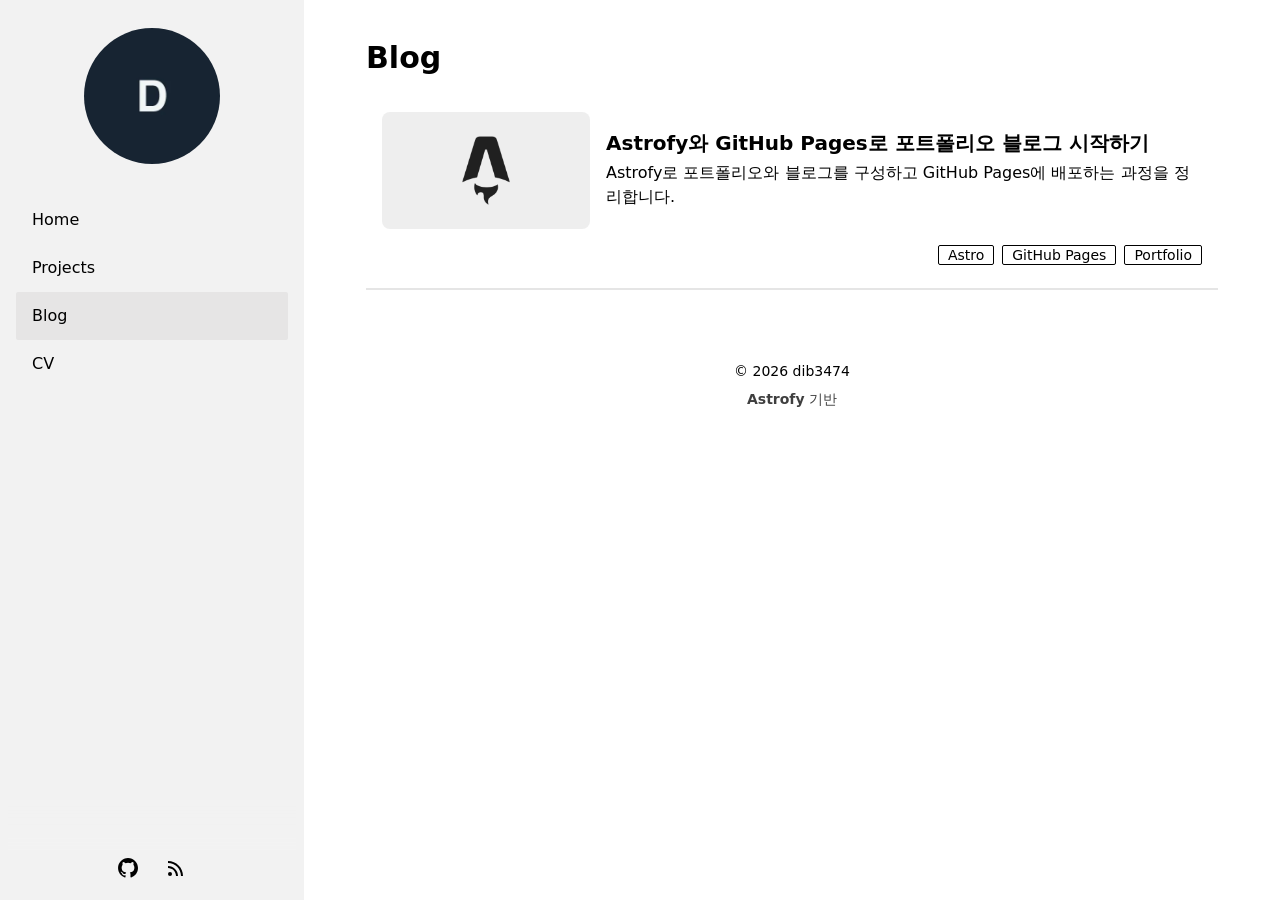
==== blog/index.html @ 0f519899 "Upload static portfolio and blog files built with Astrofy" ====
<!DOCTYPE html><html lang="ko" data-theme="lofi"><head><!-- Global Metadata --><meta charset="utf-8"><meta name="viewport" content="width=device-width,initial-scale=1"><link rel="icon" type="image/svg+xml" href="/favicon.svg"><meta name="generator" content="Astro v7.4.13"><!-- Primary Meta Tags --><title>Blog</title><meta name="title" content="Blog"><meta name="description" content="dib3474의 포트폴리오, 프로젝트, 이력서와 기술 블로그입니다."><!-- Open Graph / Facebook --><meta property="og:type" content="website"><meta property="og:url" content="https://dib3474.github.io/blog/"><meta property="og:title" content="Blog"><meta property="og:description" content="dib3474의 포트폴리오, 프로젝트, 이력서와 기술 블로그입니다."><meta property="og:image" content="https://dib3474.github.io/social_img.webp"><!-- Twitter --><meta property="twitter:card" content="summary_large_image"><meta property="twitter:url" content="https://dib3474.github.io/blog/"><meta property="twitter:title" content="Blog"><meta property="twitter:description" content="dib3474의 포트폴리오, 프로젝트, 이력서와 기술 블로그입니다."><meta property="twitter:image" content="https://dib3474.github.io/social_img.webp"><meta name="astro-view-transitions-enabled" content="true"><meta name="astro-view-transitions-fallback" content="animate"><script type="module" src="/_astro/ClientRouter.astro_astro_type_script_index_0_lang.CnDxeVtR.js"></script><link rel="stylesheet" href="/_astro/BaseLayout.DEWLMNiF.css"></head><body><div class="bg-base-100 drawer lg:drawer-open"><input id="my-drawer" type="checkbox" class="drawer-toggle"><div class="drawer-content bg-base-100"><div class="sticky lg:hidden top-0 z-30 flex h-16 w-full justify-center bg-opacity-90 backdrop-blur transition-all duration-100 bg-base-100 text-base-content shadow-sm"><div class="navbar"><div class="navbar-start"><label for="my-drawer" class="btn btn-square btn-ghost"><svg xmlns="http://www.w3.org/2000/svg" fill="none" viewBox="0 0 24 24" class="inline-block w-5 h-5 stroke-current"><path stroke-linecap="round" stroke-linejoin="round" stroke-width="2" d="M4 6h16M4 12h16M4 18h16"></path></svg></label></div><div class="navbar-center"><a class="btn btn-ghost normal-case text-xl" href="/">Manuel Ernesto ⚡️</a></div><div class="navbar-end"></div></div></div><div class="md:flex md:justify-center"><main class="p-6 pt-10 lg:max-w-[900px] max-w-[100vw]"><div class="mb-5"><div class="text-3xl w-full font-bold">Blog</div></div><ul><div class="rounded-lg bg-base-100 hover:shadow-xl transition ease-in-out hover:scale-[102%]"><a class="hero-content flex-col md:flex-row" href="/blog/first-post/" target="_self"><img src="/post_img.webp" alt="Astrofy와 GitHub Pages로 포트폴리오 블로그 시작하기" loading="lazy" decoding="async" width="750" height="422" class="max-w-full md:max-w-[13rem] rounded-lg"><div class="grow w-full"><h2 class="text-xl font-bold">Astrofy와 GitHub Pages로 포트폴리오 블로그 시작하기</h2><p class="py-1 text-1xl">Astrofy로 포트폴리오와 블로그를 구성하고 GitHub Pages에 배포하는 과정을 정리합니다.</p></div></a><div class="card-actions justify-end px-4 pb-4"><a href="/blog/tag/Astro/" class="badge badge-outline">Astro</a><a href="/blog/tag/GitHub%20Pages/" class="badge badge-outline">GitHub Pages</a><a href="/blog/tag/Portfolio/" class="badge badge-outline">Portfolio</a></div></div><div class="divider my-0"></div></ul><div class="flex justify-between"><div></div><div></div></div></main></div><footer class="footer footer-center block mb-5 pt-10"><div class="pb-2">&copy; 2026 dib3474</div><div class="inline opacity-75"><a href="https://github.com/manuelernestog/astrofy" target="_blank" rel="noopener noreferrer" class="font-bold">Astrofy</a> 기반</div></footer></div><div class="drawer-side z-40"><label for="my-drawer" class="drawer-overlay"></label><aside class="px-2 pt-2 h-auto min-h-full w-[19rem] bg-base-200 text-base-content flex flex-col"><div class="w-fit mx-auto mt-5 mb-6"><a href="/"><div class="avatar transition ease-in-out hover:scale-[102%] block m-auto"><div class="w-[8.5rem]"><img src="/profile.webp" alt="dib3474 프로필" loading="lazy" decoding="async" width="300" height="300" class="mask mask-circle"></div></div></a></div><ul class="menu grow shrink menu-md overflow-y-auto"><li><a id="home" class="py-3 text-base" href="/">Home</a></li><li><a id="projects" class="py-3 text-base" href="/projects/">Projects</a></li><li><a id="blog" class="py-3 text-base bg-base-300" href="/blog/" aria-current="page">Blog</a></li><li><a id="cv" class="py-3 text-base" href="/cv/">CV</a></li></ul><div class="block sticky pointer-events-none bottom-10 bg-base-200 justify-center h-12 [mask-image:linear-gradient(transparent,#000000)]"></div><div class="social-icons px-4 pb-5 pt-1 flex self-center justify-center sticky bottom-0 bg-base-200"><a href="https://github.com/dib3474" target="_blank" rel="noopener noreferrer" class="mx-3" aria-label="GitHub" title="GitHub"><svg xmlns="http://www.w3.org/2000/svg" width="24" height="24" viewBox="0 0 24 24" style="fill: currentColor;transform: ;msFilter:;"><path fill-rule="evenodd" clip-rule="evenodd" d="M12.026 2c-5.509 0-9.974 4.465-9.974 9.974 0 4.406 2.857 8.145 6.821 9.465.499.09.679-.217.679-.481 0-.237-.008-.865-.011-1.696-2.775.602-3.361-1.338-3.361-1.338-.452-1.152-1.107-1.459-1.107-1.459-.905-.619.069-.605.069-.605 1.002.07 1.527 1.028 1.527 1.028.89 1.524 2.336 1.084 2.902.829.091-.645.351-1.085.635-1.334-2.214-.251-4.542-1.107-4.542-4.93 0-1.087.389-1.979 1.024-2.675-.101-.253-.446-1.268.099-2.64 0 0 .837-.269 2.742 1.021a9.582 9.582 0 0 1 2.496-.336 9.554 9.554 0 0 1 2.496.336c1.906-1.291 2.742-1.021 2.742-1.021.545 1.372.203 2.387.099 2.64.64.696 1.024 1.587 1.024 2.675 0 3.833-2.33 4.675-4.552 4.922.355.308.675.916.675 1.846 0 1.334-.012 2.41-.012 2.737 0 .267.178.577.687.479C19.146 20.115 22 16.379 22 11.974 22 6.465 17.535 2 12.026 2z"></path></svg></a><a href="/rss.xml" target="_blank" rel="noopener noreferrer" class="mx-3" aria-label="RSS Feed" title="RSS Feed"><svg xmlns="http://www.w3.org/2000/svg" width="24" height="24" viewBox="0 0 24 24" style="fill: currentColor;transform: ;msFilter:;"><path d="M19 20.001C19 11.729 12.271 5 4 5v2c7.168 0 13 5.832 13 13.001h2z"></path><path d="M12 20.001h2C14 14.486 9.514 10 4 10v2c4.411 0 8 3.589 8 8.001z"></path><circle cx="6" cy="18" r="2"></circle></svg></a></div></aside></div></div></body></html>
---- _astro/BaseLayout.DEWLMNiF.css ----
*,:before,:after,::backdrop{--tw-border-spacing-x:0;--tw-border-spacing-y:0;--tw-translate-x:0;--tw-translate-y:0;--tw-rotate:0;--tw-skew-x:0;--tw-skew-y:0;--tw-scale-x:1;--tw-scale-y:1;--tw-pan-x: ;--tw-pan-y: ;--tw-pinch-zoom: ;--tw-scroll-snap-strictness:proximity;--tw-gradient-from-position: ;--tw-gradient-via-position: ;--tw-gradient-to-position: ;--tw-ordinal: ;--tw-slashed-zero: ;--tw-numeric-figure: ;--tw-numeric-spacing: ;--tw-numeric-fraction: ;--tw-ring-inset: ;--tw-ring-offset-width:0px;--tw-ring-offset-color:#fff;--tw-ring-color:#3b82f680;--tw-ring-offset-shadow:0 0 #0000;--tw-ring-shadow:0 0 #0000;--tw-shadow:0 0 #0000;--tw-shadow-colored:0 0 #0000;--tw-blur: ;--tw-brightness: ;--tw-contrast: ;--tw-grayscale: ;--tw-hue-rotate: ;--tw-invert: ;--tw-saturate: ;--tw-sepia: ;--tw-drop-shadow: ;--tw-backdrop-blur: ;--tw-backdrop-brightness: ;--tw-backdrop-contrast: ;--tw-backdrop-grayscale: ;--tw-backdrop-hue-rotate: ;--tw-backdrop-invert: ;--tw-backdrop-opacity: ;--tw-backdrop-saturate: ;--tw-backdrop-sepia: ;--tw-contain-size: ;--tw-contain-layout: ;--tw-contain-paint: ;--tw-contain-style: }*,:before,:after{box-sizing:border-box;border:0 solid #e5e7eb}:before,:after{--tw-content:""}html,:host{-webkit-text-size-adjust:100%;-moz-tab-size:4;-o-tab-size:4;tab-size:4;font-feature-settings:normal;font-variation-settings:normal;-webkit-tap-highlight-color:transparent;font-family:ui-sans-serif,system-ui,sans-serif,Apple Color Emoji,Segoe UI Emoji,Segoe UI Symbol,Noto Color Emoji;line-height:1.5}body{line-height:inherit;margin:0}hr{height:0;color:inherit;border-top-width:1px}abbr:where([title]){text-decoration:underline dotted}h1,h2,h3,h4,h5,h6{font-size:inherit;font-weight:inherit}a{color:inherit;text-decoration:inherit}b,strong{font-weight:bolder}code,kbd,samp,pre{font-feature-settings:normal;font-variation-settings:normal;font-family:ui-monospace,SFMono-Regular,Menlo,Monaco,Consolas,Liberation Mono,Courier New,monospace;font-size:1em}small{font-size:80%}sub,sup{vertical-align:baseline;font-size:75%;line-height:0;position:relative}sub{bottom:-.25em}sup{top:-.5em}table{text-indent:0;border-color:inherit;border-collapse:collapse}button,input,optgroup,select,textarea{font-feature-settings:inherit;font-variation-settings:inherit;font-family:inherit;font-size:100%;font-weight:inherit;line-height:inherit;letter-spacing:inherit;color:inherit;margin:0;padding:0}button,select{text-transform:none}button,input:where([type=button]),input:where([type=reset]),input:where([type=submit]){-webkit-appearance:button;background-color:#0000;background-image:none}:-moz-focusring{outline:auto}:-moz-ui-invalid{box-shadow:none}progress{vertical-align:baseline}::-webkit-inner-spin-button,::-webkit-outer-spin-button{height:auto}[type=search]{-webkit-appearance:textfield;outline-offset:-2px}::-webkit-search-decoration{-webkit-appearance:none}::-webkit-file-upload-button{-webkit-appearance:button;font:inherit}summary{display:list-item}blockquote,dl,dd,h1,h2,h3,h4,h5,h6,hr,figure,p,pre{margin:0}fieldset{margin:0;padding:0}legend{padding:0}ol,ul,menu{margin:0;padding:0;list-style:none}dialog{padding:0}textarea{resize:vertical}input::-moz-placeholder,textarea::-moz-placeholder{opacity:1;color:#9ca3af}input::placeholder,textarea::placeholder{opacity:1;color:#9ca3af}button,[role=button]{cursor:pointer}:disabled{cursor:default}img,svg,video,canvas,audio,iframe,embed,object{vertical-align:middle;display:block}img,video{max-width:100%;height:auto}[hidden]:where(:not([hidden=until-found])){display:none}:root,[data-theme]{background-color:var(--fallback-b1,oklch(var(--b1)/1));color:var(--fallback-bc,oklch(var(--bc)/1))}@supports not (color:oklch(0% 0 0)){:root{color-scheme:light;--fallback-p:#491eff;--fallback-pc:#d4dbff;--fallback-s:#ff41c7;--fallback-sc:#fff9fc;--fallback-a:#00cfbd;--fallback-ac:#00100d;--fallback-n:#2b3440;--fallback-nc:#d7dde4;--fallback-b1:#fff;--fallback-b2:#e5e6e6;--fallback-b3:#e5e6e6;--fallback-bc:#1f2937;--fallback-in:#00b3f0;--fallback-inc:#000;--fallback-su:#00ca92;--fallback-suc:#000;--fallback-wa:#ffc22d;--fallback-wac:#000;--fallback-er:#ff6f70;--fallback-erc:#000}@media (prefers-color-scheme:dark){:root{color-scheme:dark;--fallback-p:#7582ff;--fallback-pc:#050617;--fallback-s:#ff71cf;--fallback-sc:#190211;--fallback-a:#00c7b5;--fallback-ac:#000e0c;--fallback-n:#2a323c;--fallback-nc:#a6adbb;--fallback-b1:#1d232a;--fallback-b2:#191e24;--fallback-b3:#15191e;--fallback-bc:#a6adbb;--fallback-in:#00b3f0;--fallback-inc:#000;--fallback-su:#00ca92;--fallback-suc:#000;--fallback-wa:#ffc22d;--fallback-wac:#000;--fallback-er:#ff6f70;--fallback-erc:#000}}}html{-webkit-tap-highlight-color:transparent}*{scrollbar-color:color-mix(in oklch, currentColor 35%, transparent) transparent}:hover{scrollbar-color:color-mix(in oklch, currentColor 60%, transparent) transparent}:root{color-scheme:light;--in:72.06% .191 231.6;--su:64.8% .15 160;--wa:84.71% .199 83.87;--er:71.76% .221 22.18;--pc:89.824% .06192 275.75;--ac:15.352% .0368 183.61;--inc:0% 0 0;--suc:0% 0 0;--wac:0% 0 0;--erc:0% 0 0;--rounded-box:1rem;--rounded-btn:.5rem;--rounded-badge:1.9rem;--animation-btn:.25s;--animation-input:.2s;--btn-focus-scale:.95;--border-btn:1px;--tab-border:1px;--tab-radius:.5rem;--p:49.12% .3096 275.75;--s:69.71% .329 342.55;--sc:98.71% .0106 342.55;--a:76.76% .184 183.61;--n:32.1785% .02476 255.702;--nc:89.4994% .011585 252.096;--b1:100% 0 0;--b2:96.1151% 0 0;--b3:92.4169% .00108 197.138;--bc:27.8078% .029596 256.848}@media (prefers-color-scheme:dark){:root{color-scheme:dark;--in:72.06% .191 231.6;--su:64.8% .15 160;--wa:84.71% .199 83.87;--er:71.76% .221 22.18;--pc:13.138% .0392 275.75;--sc:14.96% .052 342.55;--ac:14.902% .0334 183.61;--inc:0% 0 0;--suc:0% 0 0;--wac:0% 0 0;--erc:0% 0 0;--rounded-box:1rem;--rounded-btn:.5rem;--rounded-badge:1.9rem;--animation-btn:.25s;--animation-input:.2s;--btn-focus-scale:.95;--border-btn:1px;--tab-border:1px;--tab-radius:.5rem;--p:65.69% .196 275.75;--s:74.8% .26 342.55;--a:74.51% .167 183.61;--n:31.3815% .021108 254.139;--nc:74.6477% .0216 264.436;--b1:25.3267% .015896 252.418;--b2:23.2607% .013807 253.101;--b3:21.1484% .01165 254.088;--bc:74.6477% .0216 264.436}}[data-theme=light]{color-scheme:light;--in:72.06% .191 231.6;--su:64.8% .15 160;--wa:84.71% .199 83.87;--er:71.76% .221 22.18;--pc:89.824% .06192 275.75;--ac:15.352% .0368 183.61;--inc:0% 0 0;--suc:0% 0 0;--wac:0% 0 0;--erc:0% 0 0;--rounded-box:1rem;--rounded-btn:.5rem;--rounded-badge:1.9rem;--animation-btn:.25s;--animation-input:.2s;--btn-focus-scale:.95;--border-btn:1px;--tab-border:1px;--tab-radius:.5rem;--p:49.12% .3096 275.75;--s:69.71% .329 342.55;--sc:98.71% .0106 342.55;--a:76.76% .184 183.61;--n:32.1785% .02476 255.702;--nc:89.4994% .011585 252.096;--b1:100% 0 0;--b2:96.1151% 0 0;--b3:92.4169% .00108 197.138;--bc:27.8078% .029596 256.848}[data-theme=dark]{color-scheme:dark;--in:72.06% .191 231.6;--su:64.8% .15 160;--wa:84.71% .199 83.87;--er:71.76% .221 22.18;--pc:13.138% .0392 275.75;--sc:14.96% .052 342.55;--ac:14.902% .0334 183.61;--inc:0% 0 0;--suc:0% 0 0;--wac:0% 0 0;--erc:0% 0 0;--rounded-box:1rem;--rounded-btn:.5rem;--rounded-badge:1.9rem;--animation-btn:.25s;--animation-input:.2s;--btn-focus-scale:.95;--border-btn:1px;--tab-border:1px;--tab-radius:.5rem;--p:65.69% .196 275.75;--s:74.8% .26 342.55;--a:74.51% .167 183.61;--n:31.3815% .021108 254.139;--nc:74.6477% .0216 264.436;--b1:25.3267% .015896 252.418;--b2:23.2607% .013807 253.101;--b3:21.1484% .01165 254.088;--bc:74.6477% .0216 264.436}[data-theme=cupcake]{color-scheme:light;--in:72.06% .191 231.6;--su:64.8% .15 160;--wa:84.71% .199 83.87;--er:71.76% .221 22.18;--pc:15.2344% .017892 200.027;--sc:15.787% .020249 356.3;--ac:15.8762% .029206 78.6188;--nc:84.7148% .013247 313.19;--inc:0% 0 0;--suc:0% 0 0;--wac:0% 0 0;--erc:0% 0 0;--rounded-box:1rem;--rounded-badge:1.9rem;--animation-btn:.25s;--animation-input:.2s;--btn-focus-scale:.95;--border-btn:1px;--p:76.172% .089459 200.027;--s:78.9351% .101246 356.3;--a:79.3811% .146032 78.6188;--n:23.5742% .066235 313.19;--b1:97.7882% .00418 56.3756;--b2:93.9822% .007638 61.4493;--b3:91.5861% .006811 53.4405;--bc:23.5742% .066235 313.19;--rounded-btn:1.9rem;--tab-border:2px;--tab-radius:.7rem}[data-theme=bumblebee]{color-scheme:light;--b2:93% 0 0;--b3:86% 0 0;--in:72.06% .191 231.6;--su:64.8% .15 160;--wa:84.71% .199 83.87;--er:71.76% .221 22.18;--bc:20% 0 0;--ac:16.254% .0314 56.52;--nc:82.55% .015 281.99;--inc:0% 0 0;--suc:0% 0 0;--wac:0% 0 0;--erc:0% 0 0;--rounded-box:1rem;--rounded-btn:.5rem;--rounded-badge:1.9rem;--animation-btn:.25s;--animation-input:.2s;--btn-focus-scale:.95;--border-btn:1px;--tab-border:1px;--tab-radius:.5rem;--p:89.51% .2132 96.61;--pc:38.92% .046 96.61;--s:80.39% .194 70.76;--sc:39.38% .068 70.76;--a:81.27% .157 56.52;--n:12.75% .075 281.99;--b1:100% 0 0}[data-theme=emerald]{color-scheme:light;--b2:93% 0 0;--b3:86% 0 0;--in:72.06% .191 231.6;--su:64.8% .15 160;--wa:84.71% .199 83.87;--er:71.76% .221 22.18;--inc:0% 0 0;--suc:0% 0 0;--wac:0% 0 0;--erc:0% 0 0;--rounded-box:1rem;--rounded-btn:.5rem;--rounded-badge:1.9rem;--border-btn:1px;--tab-border:1px;--tab-radius:.5rem;--p:76.6626% .135433 153.45;--pc:33.3872% .040618 162.24;--s:61.3028% .202368 261.294;--sc:100% 0 0;--a:72.7725% .149783 33.2004;--ac:0% 0 0;--n:35.5192% .032071 262.989;--nc:98.4625% .001706 247.839;--b1:100% 0 0;--bc:35.5192% .032071 262.989;--animation-btn:0;--animation-input:0;--btn-focus-scale:1}[data-theme=corporate]{color-scheme:light;--b2:93% 0 0;--b3:86% 0 0;--in:72.06% .191 231.6;--su:64.8% .15 160;--wa:84.71% .199 83.87;--er:71.76% .221 22.18;--pc:12.078% .0456 269.1;--sc:13.0739% .010951 256.688;--ac:15.3934% .022799 163.579;--inc:0% 0 0;--suc:0% 0 0;--wac:0% 0 0;--erc:0% 0 0;--border-btn:1px;--tab-border:1px;--p:60.39% .228 269.1;--s:65.3694% .054756 256.688;--a:76.9669% .113994 163.579;--n:22.3899% .031305 278.072;--nc:95.8796% .008588 247.915;--b1:100% 0 0;--bc:22.3899% .031305 278.072;--rounded-box:.25rem;--rounded-btn:.125rem;--rounded-badge:.125rem;--tab-radius:.25rem;--animation-btn:0;--animation-input:0;--btn-focus-scale:1}[data-theme=synthwave]{color-scheme:dark;--b2:20.2941% .076211 287.836;--b3:18.7665% .070475 287.836;--pc:14.4421% .031903 342.009;--sc:15.6543% .02362 227.382;--ac:17.608% .0412 93.72;--rounded-box:1rem;--rounded-btn:.5rem;--rounded-badge:1.9rem;--animation-btn:.25s;--animation-input:.2s;--btn-focus-scale:.95;--border-btn:1px;--tab-border:1px;--tab-radius:.5rem;--p:72.2105% .159514 342.009;--s:78.2714% .118101 227.382;--a:88.04% .206 93.72;--n:25.5554% .103537 286.508;--nc:97.9365% .00819 301.358;--b1:21.8216% .081948 287.836;--bc:97.9365% .00819 301.358;--in:76.5197% .12273 231.832;--inc:23.5017% .096418 290.33;--su:86.0572% .115038 178.625;--suc:23.5017% .096418 290.33;--wa:85.531% .122117 93.7222;--wac:23.5017% .096418 290.33;--er:73.7005% .121339 32.6393;--erc:23.5017% .096418 290.33}[data-theme=retro]{color-scheme:light;--inc:90.923% .043042 262.881;--suc:12.541% .033982 149.214;--wac:13.3168% .031484 58.3183;--erc:13.144% .0398 27.33;--animation-btn:.25s;--animation-input:.2s;--btn-focus-scale:.95;--border-btn:1px;--tab-border:1px;--p:76.8664% .104092 22.6647;--pc:26.5104% .006243 .522862;--s:80.7415% .052534 159.095;--sc:26.5104% .006243 .522862;--a:70.3919% .125455 52.9534;--ac:26.5104% .006243 .522862;--n:28.4181% .009519 355.534;--nc:92.5604% .025113 89.2173;--b1:91.6374% .034554 90.5158;--b2:88.2722% .049418 91.7743;--b3:84.133% .065952 90.8567;--bc:26.5104% .006243 .522862;--in:54.615% .215208 262.881;--su:62.7052% .169912 149.214;--wa:66.584% .157422 58.3183;--er:65.72% .199 27.33;--rounded-box:.4rem;--rounded-btn:.4rem;--rounded-badge:.4rem;--tab-radius:.4rem}[data-theme=cyberpunk]{color-scheme:light;--b2:87.8943% .16647 104.32;--b3:81.2786% .15394 104.32;--in:72.06% .191 231.6;--su:64.8% .15 160;--wa:84.71% .199 83.87;--er:71.76% .221 22.18;--bc:18.902% .0358 104.32;--pc:14.844% .0418 6.35;--sc:16.666% .0368 204.72;--ac:14.372% .04352 310.43;--inc:0% 0 0;--suc:0% 0 0;--wac:0% 0 0;--erc:0% 0 0;--animation-btn:.25s;--animation-input:.2s;--btn-focus-scale:.95;--border-btn:1px;--tab-border:1px;--p:74.22% .209 6.35;--s:83.33% .184 204.72;--a:71.86% .2176 310.43;--n:23.04% .065 269.31;--nc:94.51% .179 104.32;--b1:94.51% .179 104.32;--rounded-box:0;--rounded-btn:0;--rounded-badge:0;--tab-radius:0;font-family:ui-monospace,SFMono-Regular,Menlo,Monaco,Consolas,Liberation Mono,Courier New,monospace}[data-theme=valentine]{color-scheme:light;--b2:88.0567% .024834 337.063;--b3:81.4288% .022964 337.063;--pc:13.7239% .030755 15.0665;--sc:14.3942% .029258 293.19;--ac:14.2537% .014961 197.829;--inc:90.923% .043042 262.881;--suc:12.541% .033982 149.214;--wac:13.3168% .031484 58.3183;--erc:14.614% .0414 27.33;--rounded-box:1rem;--rounded-badge:1.9rem;--animation-btn:.25s;--animation-input:.2s;--btn-focus-scale:.95;--border-btn:1px;--tab-border:1px;--p:68.6197% .153774 15.0665;--s:71.971% .14629 293.19;--a:71.2685% .074804 197.829;--n:54.6053% .143342 358.005;--nc:90.2701% .037202 336.955;--b1:94.6846% .026703 337.063;--bc:37.3085% .081131 4.60643;--in:54.615% .215208 262.881;--su:62.7052% .169912 149.214;--wa:66.584% .157422 58.3183;--er:73.07% .207 27.33;--rounded-btn:1.9rem;--tab-radius:.7rem}[data-theme=halloween]{color-scheme:dark;--b2:23.0416% 0 0;--b3:21.3072% 0 0;--bc:84.9552% 0 0;--sc:89.196% .0496 305.03;--nc:84.8742% .009322 65.6815;--inc:90.923% .043042 262.881;--suc:12.541% .033982 149.214;--wac:13.3168% .031484 58.3183;--erc:13.144% .0398 27.33;--rounded-box:1rem;--rounded-btn:.5rem;--rounded-badge:1.9rem;--animation-btn:.25s;--animation-input:.2s;--btn-focus-scale:.95;--border-btn:1px;--tab-border:1px;--tab-radius:.5rem;--p:77.48% .204 60.62;--pc:19.6935% .004671 196.779;--s:45.98% .248 305.03;--a:64.8% .223 136.073;--ac:0% 0 0;--n:24.371% .046608 65.6815;--b1:24.7759% 0 0;--in:54.615% .215208 262.881;--su:62.7052% .169912 149.214;--wa:66.584% .157422 58.3183;--er:65.72% .199 27.33}[data-theme=garden]{color-scheme:light;--b2:86.4453% .002011 17.1974;--b3:79.9386% .00186 17.1974;--in:72.06% .191 231.6;--su:64.8% .15 160;--wa:84.71% .199 83.87;--er:71.76% .221 22.18;--sc:89.699% .022197 355.096;--ac:11.2547% .010859 154.39;--inc:0% 0 0;--suc:0% 0 0;--wac:0% 0 0;--erc:0% 0 0;--rounded-box:1rem;--rounded-btn:.5rem;--rounded-badge:1.9rem;--animation-btn:.25s;--animation-input:.2s;--btn-focus-scale:.95;--border-btn:1px;--tab-border:1px;--tab-radius:.5rem;--p:62.45% .278 3.83636;--pc:100% 0 0;--s:48.4952% .110985 355.096;--a:56.2735% .054297 154.39;--n:24.1559% .049362 89.0706;--nc:92.9519% .002163 17.1974;--b1:92.9519% .002163 17.1974;--bc:16.9617% .001664 17.3207}[data-theme=forest]{color-scheme:dark;--b2:17.522% .007709 17.9116;--b3:16.2032% .007129 17.9116;--in:72.06% .191 231.6;--su:64.8% .15 160;--wa:84.71% .199 83.87;--er:71.76% .221 22.18;--bc:83.7682% .001658 17.9116;--sc:13.9553% .027077 168.327;--ac:14.1257% .02389 185.713;--nc:86.1397% .007806 171.365;--inc:0% 0 0;--suc:0% 0 0;--wac:0% 0 0;--erc:0% 0 0;--rounded-box:1rem;--rounded-badge:1.9rem;--animation-btn:.25s;--animation-input:.2s;--btn-focus-scale:.95;--border-btn:1px;--tab-border:1px;--tab-radius:.5rem;--p:68.6283% .185567 148.959;--pc:0% 0 0;--s:69.7764% .135385 168.327;--a:70.6285% .119451 185.713;--n:30.6985% .039032 171.365;--b1:18.8409% .00829 17.9116;--rounded-btn:1.9rem}[data-theme=aqua]{color-scheme:dark;--b2:45.3464% .118611 261.182;--b3:41.9333% .109683 261.182;--bc:89.7519% .025508 261.182;--sc:12.1365% .02175 309.783;--ac:18.6854% .020445 94.5554;--nc:12.2124% .023402 243.761;--inc:90.923% .043042 262.881;--suc:12.541% .033982 149.214;--wac:13.3168% .031484 58.3183;--erc:14.79% .038 27.33;--rounded-box:1rem;--rounded-btn:.5rem;--rounded-badge:1.9rem;--animation-btn:.25s;--animation-input:.2s;--btn-focus-scale:.95;--border-btn:1px;--tab-border:1px;--tab-radius:.5rem;--p:85.6617% .14498 198.646;--pc:40.1249% .068266 197.604;--s:60.6827% .108752 309.783;--a:93.4269% .102225 94.5554;--n:61.0622% .117009 243.761;--b1:48.7596% .127539 261.182;--in:54.615% .215208 262.881;--su:62.7052% .169912 149.214;--wa:66.584% .157422 58.3183;--er:73.95% .19 27.33}[data-theme=lofi]{color-scheme:light;--inc:15.908% .0206 205.9;--suc:18.026% .0306 164.14;--wac:17.674% .027 79.94;--erc:15.732% .03 28.47;--border-btn:1px;--tab-border:1px;--p:15.9066% 0 0;--pc:100% 0 0;--s:21.455% .001566 17.279;--sc:100% 0 0;--a:26.8618% 0 0;--ac:100% 0 0;--n:0% 0 0;--nc:100% 0 0;--b1:100% 0 0;--b2:96.1151% 0 0;--b3:92.268% .001082 17.1793;--bc:0% 0 0;--in:79.54% .103 205.9;--su:90.13% .153 164.14;--wa:88.37% .135 79.94;--er:78.66% .15 28.47;--rounded-box:.25rem;--rounded-btn:.125rem;--rounded-badge:.125rem;--tab-radius:.125rem;--animation-btn:0;--animation-input:0;--btn-focus-scale:1}[data-theme=pastel]{color-scheme:light;--in:72.06% .191 231.6;--su:64.8% .15 160;--wa:84.71% .199 83.87;--er:71.76% .221 22.18;--bc:20% 0 0;--pc:16.6166% .006979 316.874;--sc:17.6153% .009839 8.68836;--ac:17.8419% .012056 170.923;--nc:14.2681% .014702 228.184;--inc:0% 0 0;--suc:0% 0 0;--wac:0% 0 0;--erc:0% 0 0;--rounded-box:1rem;--rounded-badge:1.9rem;--animation-btn:.25s;--animation-input:.2s;--btn-focus-scale:.95;--border-btn:1px;--tab-border:1px;--p:83.0828% .034896 316.874;--s:88.0763% .049197 8.68836;--a:89.2096% .06028 170.923;--n:71.3406% .07351 228.184;--b1:100% 0 0;--b2:98.4625% .001706 247.839;--b3:87.1681% .009339 258.338;--rounded-btn:1.9rem;--tab-radius:.7rem}[data-theme=fantasy]{color-scheme:light;--b2:93% 0 0;--b3:86% 0 0;--in:72.06% .191 231.6;--su:64.8% .15 160;--wa:84.71% .199 83.87;--er:71.76% .221 22.18;--pc:87.49% .0378 325.02;--sc:90.784% .0324 241.36;--ac:15.196% .0408 56.72;--nc:85.5616% .005919 256.848;--inc:0% 0 0;--suc:0% 0 0;--wac:0% 0 0;--erc:0% 0 0;--rounded-box:1rem;--rounded-btn:.5rem;--rounded-badge:1.9rem;--animation-btn:.25s;--animation-input:.2s;--btn-focus-scale:.95;--border-btn:1px;--tab-border:1px;--tab-radius:.5rem;--p:37.45% .189 325.02;--s:53.92% .162 241.36;--a:75.98% .204 56.72;--n:27.8078% .029596 256.848;--b1:100% 0 0;--bc:27.8078% .029596 256.848}[data-theme=wireframe]{color-scheme:light;--bc:20% 0 0;--pc:15.6521% 0 0;--sc:15.6521% 0 0;--ac:15.6521% 0 0;--nc:18.8014% 0 0;--inc:89.0403% .062643 264.052;--suc:90.395% .035372 142.495;--wac:14.1626% .019994 108.702;--erc:12.5591% .051537 29.2339;--animation-btn:.25s;--animation-input:.2s;--btn-focus-scale:.95;--border-btn:1px;--tab-border:1px;--p:78.2604% 0 0;--s:78.2604% 0 0;--a:78.2604% 0 0;--n:94.007% 0 0;--b1:100% 0 0;--b2:94.9119% 0 0;--b3:89.7547% 0 0;--in:45.2014% .313214 264.052;--su:51.9752% .176858 142.495;--wa:70.8131% .099969 108.702;--er:62.7955% .257683 29.2339;--rounded-box:.2rem;--rounded-btn:.2rem;--rounded-badge:.2rem;--tab-radius:.2rem;font-family:Chalkboard,comic sans ms,"sans-serif"}[data-theme=black]{color-scheme:dark;--pc:86.736% 0 0;--sc:86.736% 0 0;--ac:86.736% 0 0;--nc:86.736% 0 0;--inc:89.0403% .062643 264.052;--suc:90.395% .035372 142.495;--wac:19.3597% .042201 109.769;--erc:12.5591% .051537 29.2339;--border-btn:1px;--tab-border:1px;--p:33.6799% 0 0;--s:33.6799% 0 0;--a:33.6799% 0 0;--b1:0% 0 0;--b2:19.1251% 0 0;--b3:26.8618% 0 0;--bc:87.6096% 0 0;--n:33.6799% 0 0;--in:45.2014% .313214 264.052;--su:51.9752% .176858 142.495;--wa:96.7983% .211006 109.769;--er:62.7955% .257683 29.2339;--rounded-box:0;--rounded-btn:0;--rounded-badge:0;--animation-btn:0;--animation-input:0;--btn-focus-scale:1;--tab-radius:0}[data-theme=luxury]{color-scheme:dark;--pc:20% 0 0;--sc:85.5163% .012821 261.069;--ac:87.3349% .010348 338.826;--inc:15.8122% .024356 237.134;--suc:15.6239% .038579 132.154;--wac:17.2255% .027305 102.891;--erc:14.3506% .035271 22.5689;--rounded-box:1rem;--rounded-btn:.5rem;--rounded-badge:1.9rem;--animation-btn:.25s;--animation-input:.2s;--btn-focus-scale:.95;--border-btn:1px;--tab-border:1px;--tab-radius:.5rem;--p:100% 0 0;--s:27.5815% .064106 261.069;--a:36.6744% .051741 338.826;--n:24.27% .057015 59.825;--nc:93.2033% .089631 90.8617;--b1:14.0765% .004386 285.823;--b2:20.2191% .004211 308.229;--b3:29.8961% .003818 308.319;--bc:75.6879% .123666 76.8905;--in:79.0612% .121778 237.134;--su:78.1197% .192894 132.154;--wa:86.1274% .136524 102.891;--er:71.7531% .176357 22.5689}[data-theme=dracula]{color-scheme:dark;--b2:26.8053% .020556 277.509;--b3:24.7877% .019009 277.509;--pc:15.0922% .036614 346.812;--sc:14.8405% .029709 301.883;--ac:16.6785% .024826 66.5585;--nc:87.8891% .006515 275.524;--inc:17.6526% .018676 212.847;--suc:17.4199% .043903 148.025;--wac:19.1068% .026849 112.757;--erc:13.6441% .041266 24.431;--rounded-box:1rem;--rounded-btn:.5rem;--rounded-badge:1.9rem;--animation-btn:.25s;--animation-input:.2s;--btn-focus-scale:.95;--border-btn:1px;--tab-border:1px;--tab-radius:.5rem;--p:75.4611% .18307 346.812;--s:74.2023% .148546 301.883;--a:83.3927% .124132 66.5585;--n:39.4456% .032576 275.524;--b1:28.8229% .022103 277.509;--bc:97.7477% .007913 106.545;--in:88.263% .09338 212.847;--su:87.0995% .219516 148.025;--wa:95.5338% .134246 112.757;--er:68.2204% .206328 24.431}[data-theme=cmyk]{color-scheme:light;--b2:93% 0 0;--b3:86% 0 0;--bc:20% 0 0;--pc:14.3544% .02666 239.443;--sc:12.8953% .040552 359.339;--ac:18.8458% .037948 105.307;--nc:84.3557% 0 0;--inc:13.6952% .0189 217.284;--suc:89.3898% .032505 321.406;--wac:14.2473% .031969 52.0234;--erc:12.4027% .041677 28.7175;--rounded-box:1rem;--rounded-btn:.5rem;--rounded-badge:1.9rem;--animation-btn:.25s;--animation-input:.2s;--btn-focus-scale:.95;--border-btn:1px;--tab-border:1px;--tab-radius:.5rem;--p:71.7722% .133298 239.443;--s:64.4766% .202758 359.339;--a:94.2289% .189741 105.307;--n:21.7787% 0 0;--b1:100% 0 0;--in:68.4759% .094499 217.284;--su:46.949% .162524 321.406;--wa:71.2364% .159843 52.0234;--er:62.0133% .208385 28.7175}[data-theme=autumn]{color-scheme:light;--b2:89.1077% 0 0;--b3:82.4006% 0 0;--bc:19.1629% 0 0;--pc:88.1446% .032232 17.5302;--sc:12.3353% .033821 23.8659;--ac:14.6851% .018999 60.7296;--nc:90.8734% .007475 51.9028;--inc:13.8449% .019596 207.284;--suc:12.199% .016032 174.616;--wac:14.0163% .032982 56.8443;--erc:90.614% .0482 24.16;--rounded-box:1rem;--rounded-btn:.5rem;--rounded-badge:1.9rem;--animation-btn:.25s;--animation-input:.2s;--btn-focus-scale:.95;--border-btn:1px;--tab-border:1px;--tab-radius:.5rem;--p:40.7232% .16116 17.5302;--s:61.6763% .169105 23.8659;--a:73.4253% .094994 60.7296;--n:54.3672% .037374 51.9028;--b1:95.8147% 0 0;--in:69.2245% .097979 207.284;--su:60.9951% .080159 174.616;--wa:70.0817% .164909 56.8443;--er:53.07% .241 24.16}[data-theme=business]{color-scheme:dark;--b2:22.6487% 0 0;--b3:20.944% 0 0;--bc:84.8707% 0 0;--pc:88.3407% .019811 251.474;--sc:12.8185% .005481 229.389;--ac:13.4542% .033545 35.7915;--nc:85.4882% .00265 253.041;--inc:12.5233% .028702 240.034;--suc:14.0454% .018919 156.596;--wac:15.4965% .023141 81.5192;--erc:90.3221% .029356 29.6745;--animation-btn:.25s;--animation-input:.2s;--btn-focus-scale:.95;--border-btn:1px;--tab-border:1px;--tab-radius:.5rem;--p:41.7036% .099057 251.474;--s:64.0924% .027405 229.389;--a:67.271% .167726 35.7915;--n:27.441% .01325 253.041;--b1:24.3535% 0 0;--in:62.6163% .143511 240.034;--su:70.2268% .094594 156.596;--wa:77.4824% .115704 81.5192;--er:51.6105% .14678 29.6745;--rounded-box:.25rem;--rounded-btn:.125rem;--rounded-badge:.125rem}[data-theme=acid]{color-scheme:light;--b2:91.6146% 0 0;--b3:84.7189% 0 0;--bc:19.7021% 0 0;--pc:14.38% .0714 330.76;--sc:14.674% .0448 48.2509;--ac:18.556% .0528 122.963;--nc:84.262% .0256 278.68;--inc:12.144% .0454 252.05;--suc:17.144% .0532 158.53;--wac:18.202% .0424 100.5;--erc:12.968% .0586 29.3492;--animation-btn:.25s;--animation-input:.2s;--btn-focus-scale:.95;--border-btn:1px;--tab-border:1px;--p:71.9% .357 330.76;--s:73.37% .224 48.2509;--a:92.78% .264 122.963;--n:21.31% .128 278.68;--b1:98.5104% 0 0;--in:60.72% .227 252.05;--su:85.72% .266 158.53;--wa:91.01% .212 100.5;--er:64.84% .293 29.3492;--rounded-box:1.25rem;--rounded-btn:1rem;--rounded-badge:1rem;--tab-radius:.7rem}[data-theme=lemonade]{color-scheme:light;--b2:91.8003% .0186 123.72;--b3:84.8906% .0172 123.72;--bc:19.742% .004 123.72;--pc:11.784% .0398 134.6;--sc:15.55% .0392 111.09;--ac:17.078% .0402 100.73;--nc:86.196% .015 108.6;--inc:17.238% .0094 224.14;--suc:17.238% .0094 157.85;--wac:17.238% .0094 102.15;--erc:17.238% .0094 25.85;--rounded-box:1rem;--rounded-btn:.5rem;--rounded-badge:1.9rem;--animation-btn:.25s;--animation-input:.2s;--btn-focus-scale:.95;--border-btn:1px;--tab-border:1px;--tab-radius:.5rem;--p:58.92% .199 134.6;--s:77.75% .196 111.09;--a:85.39% .201 100.73;--n:30.98% .075 108.6;--b1:98.71% .02 123.72;--in:86.19% .047 224.14;--su:86.19% .047 157.85;--wa:86.19% .047 102.15;--er:86.19% .047 25.85}[data-theme=night]{color-scheme:dark;--b2:19.3144% .037037 265.755;--b3:17.8606% .034249 265.755;--bc:84.1536% .007965 265.755;--pc:15.0703% .027798 232.661;--sc:13.6023% .031661 276.935;--ac:14.4721% .035244 350.049;--nc:85.5899% .00737 260.031;--suc:15.6904% .026506 181.912;--wac:16.6486% .027912 82.95;--erc:14.3572% .034051 13.1183;--rounded-box:1rem;--rounded-btn:.5rem;--rounded-badge:1.9rem;--animation-btn:.25s;--animation-input:.2s;--btn-focus-scale:.95;--border-btn:1px;--tab-border:1px;--tab-radius:.5rem;--p:75.3513% .138989 232.661;--s:68.0113% .158303 276.935;--a:72.3603% .176218 350.049;--n:27.9495% .036848 260.031;--b1:20.7682% .039824 265.755;--in:68.4553% .148062 237.251;--inc:0% 0 0;--su:78.452% .132529 181.912;--wa:83.2428% .139558 82.95;--er:71.7858% .170255 13.1183}[data-theme=coffee]{color-scheme:dark;--b2:20.1585% .021457 329.709;--b3:18.6412% .019842 329.709;--pc:14.3993% .024765 62.7564;--sc:86.893% .00597 199.194;--ac:88.5243% .014881 224.389;--nc:83.3022% .003149 326.261;--inc:15.898% .012774 184.558;--suc:14.9445% .014491 131.116;--wac:17.6301% .028162 87.7224;--erc:15.4637% .025644 31.8719;--rounded-box:1rem;--rounded-btn:.5rem;--rounded-badge:1.9rem;--animation-btn:.25s;--animation-input:.2s;--btn-focus-scale:.95;--border-btn:1px;--tab-border:1px;--tab-radius:.5rem;--p:71.9967% .123825 62.7564;--s:34.465% .029849 199.194;--a:42.6213% .074405 224.389;--n:16.5109% .015743 326.261;--b1:21.6758% .023072 329.709;--bc:72.3547% .092794 79.1294;--in:79.4902% .063869 184.558;--su:74.7224% .072456 131.116;--wa:88.1503% .140812 87.7224;--er:77.3187% .12822 31.8719}[data-theme=winter]{color-scheme:light;--pc:91.372% .051 257.57;--sc:88.5103% .03222 282.339;--ac:11.988% .038303 335.171;--nc:83.9233% .012704 257.652;--inc:17.6255% .017178 214.515;--suc:16.0988% .015404 197.824;--wac:17.8345% .009167 71.4703;--erc:14.6185% .022037 20.0763;--rounded-box:1rem;--rounded-btn:.5rem;--rounded-badge:1.9rem;--animation-btn:.25s;--animation-input:.2s;--btn-focus-scale:.95;--border-btn:1px;--tab-border:1px;--tab-radius:.5rem;--p:56.86% .255 257.57;--s:42.5516% .161098 282.339;--a:59.9398% .191515 335.171;--n:19.6166% .063518 257.652;--b1:100% 0 0;--b2:97.4663% .011947 259.823;--b3:93.2686% .016223 262.751;--bc:41.8869% .053885 255.825;--in:88.1275% .085888 214.515;--su:80.4941% .077019 197.824;--wa:89.1725% .045833 71.4703;--er:73.0926% .110185 20.0763}[data-theme=dim]{color-scheme:dark;--pc:17.2267% .028331 139.55;--sc:14.6752% .033181 35.3531;--ac:14.8459% .026728 311.379;--inc:17.2157% .028409 206.183;--suc:17.2343% .028437 166.534;--wac:17.2327% .028447 94.8187;--erc:16.4838% .019914 33.7564;--rounded-box:1rem;--rounded-btn:.5rem;--rounded-badge:1.9rem;--animation-btn:.25s;--animation-input:.2s;--btn-focus-scale:.95;--border-btn:1px;--tab-border:1px;--tab-radius:.5rem;--p:86.1335% .141656 139.55;--s:73.3759% .165904 35.3531;--a:74.2296% .133641 311.379;--n:24.7311% .020483 264.095;--nc:82.9011% .031335 222.959;--b1:30.8577% .023243 264.15;--b2:28.0368% .01983 264.182;--b3:26.3469% .018403 262.178;--bc:82.9011% .031335 222.959;--in:86.0785% .142046 206.183;--su:86.1717% .142187 166.534;--wa:86.1634% .142236 94.8187;--er:82.4189% .09957 33.7564}[data-theme=nord]{color-scheme:light;--pc:11.8872% .015449 254.028;--sc:13.9303% .011822 248.687;--ac:15.4929% .01245 217.469;--inc:13.8414% .012499 332.665;--suc:15.3654% .01498 131.063;--wac:17.0972% .017847 84.0933;--erc:12.122% .024119 15.3419;--animation-btn:.25s;--animation-input:.2s;--btn-focus-scale:.95;--border-btn:1px;--tab-border:1px;--p:59.4359% .077246 254.028;--s:69.6516% .059108 248.687;--a:77.4643% .062249 217.469;--n:45.229% .035214 264.131;--nc:89.9258% .016374 262.749;--b1:95.1276% .007445 260.732;--b2:93.2996% .010389 261.788;--b3:89.9258% .016374 262.749;--bc:32.4374% .022945 264.182;--in:69.2072% .062496 332.665;--su:76.827% .074899 131.063;--wa:85.4862% .089234 84.0933;--er:60.61% .120594 15.3419;--rounded-box:.4rem;--rounded-btn:.2rem;--rounded-badge:.4rem;--tab-radius:.2rem}[data-theme=sunset]{color-scheme:dark;--pc:14.9408% .031656 39.947;--sc:14.5075% .035531 2.72034;--ac:14.2589% .033336 299.845;--inc:17.1119% .017054 206.015;--suc:17.1122% .017172 144.779;--wac:17.1139% .016961 74.4278;--erc:17.1023% .015778 16.8864;--animation-btn:.25s;--animation-input:.2s;--btn-focus-scale:.95;--border-btn:1px;--tab-border:1px;--p:74.7039% .158278 39.947;--s:72.5375% .177654 2.72034;--a:71.2947% .166678 299.845;--n:26% .019 237.69;--nc:70% .019 237.69;--b1:22% .019 237.69;--b2:20% .019 237.69;--b3:18% .019 237.69;--bc:77.3835% .043586 245.097;--in:85.5596% .085271 206.015;--su:85.5609% .08586 144.779;--wa:85.5695% .084806 74.4278;--er:85.5116% .07889 16.8864;--rounded-box:1.2rem;--rounded-btn:.8rem;--rounded-badge:.4rem;--tab-radius:.7rem}.prose{color:var(--tw-prose-body);max-width:65ch}.prose :where([class~=lead]):not(:where([class~=not-prose] *)){color:var(--tw-prose-lead);margin-top:1.2em;margin-bottom:1.2em;font-size:1.25em;line-height:1.6}.prose :where(a):not(:where([class~=not-prose] *)){color:var(--tw-prose-links);font-weight:500;text-decoration:underline}.prose :where(strong):not(:where([class~=not-prose] *)){color:var(--tw-prose-bold);font-weight:600}.prose :where(a strong):not(:where([class~=not-prose] *)),.prose :where(blockquote strong):not(:where([class~=not-prose] *)),.prose :where(thead th strong):not(:where([class~=not-prose] *)){color:inherit}.prose :where(ol):not(:where([class~=not-prose] *)){margin-top:1.25em;margin-bottom:1.25em;padding-left:1.625em;list-style-type:decimal}.prose :where(ol[type=A]):not(:where([class~=not-prose] *)){list-style-type:upper-alpha}.prose :where(ol[type=a]):not(:where([class~=not-prose] *)){list-style-type:lower-alpha}.prose :where(ol[type=A s]):not(:where([class~=not-prose] *)){list-style-type:upper-alpha}.prose :where(ol[type=a s]):not(:where([class~=not-prose] *)){list-style-type:lower-alpha}.prose :where(ol[type=I]):not(:where([class~=not-prose] *)){list-style-type:upper-roman}.prose :where(ol[type=i]):not(:where([class~=not-prose] *)){list-style-type:lower-roman}.prose :where(ol[type=I s]):not(:where([class~=not-prose] *)){list-style-type:upper-roman}.prose :where(ol[type=i s]):not(:where([class~=not-prose] *)){list-style-type:lower-roman}.prose :where(ol[type="1"]):not(:where([class~=not-prose] *)){list-style-type:decimal}.prose :where(ul):not(:where([class~=not-prose] *)){margin-top:1.25em;margin-bottom:1.25em;padding-left:1.625em;list-style-type:disc}.prose :where(ol>li):not(:where([class~=not-prose] *))::marker{color:var(--tw-prose-counters);font-weight:400}.prose :where(ul>li):not(:where([class~=not-prose] *))::marker{color:var(--tw-prose-bullets)}.prose :where(hr):not(:where([class~=not-prose] *)){border-color:var(--tw-prose-hr);border-top-width:1px;margin-top:3em;margin-bottom:3em}.prose :where(blockquote):not(:where([class~=not-prose] *)){color:var(--tw-prose-quotes);border-left-width:.25rem;border-left-color:var(--tw-prose-quote-borders);quotes:"“""”""‘""’";margin-top:1.6em;margin-bottom:1.6em;padding-left:1em;font-style:italic;font-weight:500}.prose :where(blockquote p:first-of-type):not(:where([class~=not-prose] *)):before{content:open-quote}.prose :where(blockquote p:last-of-type):not(:where([class~=not-prose] *)):after{content:close-quote}.prose :where(h1):not(:where([class~=not-prose] *)){color:var(--tw-prose-headings);margin-top:0;margin-bottom:.888889em;font-size:2.25em;font-weight:800;line-height:1.11111}.prose :where(h1 strong):not(:where([class~=not-prose] *)){color:inherit;font-weight:900}.prose :where(h2):not(:where([class~=not-prose] *)){color:var(--tw-prose-headings);margin-top:2em;margin-bottom:1em;font-size:1.5em;font-weight:700;line-height:1.33333}.prose :where(h2 strong):not(:where([class~=not-prose] *)){color:inherit;font-weight:800}.prose :where(h3):not(:where([class~=not-prose] *)){color:var(--tw-prose-headings);margin-top:1.6em;margin-bottom:.6em;font-size:1.25em;font-weight:600;line-height:1.6}.prose :where(h3 strong):not(:where([class~=not-prose] *)){color:inherit;font-weight:700}.prose :where(h4):not(:where([class~=not-prose] *)){color:var(--tw-prose-headings);margin-top:1.5em;margin-bottom:.5em;font-weight:600;line-height:1.5}.prose :where(h4 strong):not(:where([class~=not-prose] *)){color:inherit;font-weight:700}.prose :where(img):not(:where([class~=not-prose] *)){margin-top:2em;margin-bottom:2em}.prose :where(figure>*):not(:where([class~=not-prose] *)){margin-top:0;margin-bottom:0}.prose :where(figcaption):not(:where([class~=not-prose] *)){color:var(--tw-prose-captions);margin-top:.857143em;font-size:.875em;line-height:1.42857}.prose :where(code):not(:where([class~=not-prose] *)){color:var(--tw-prose-code);font-size:.875em;font-weight:600}.prose :where(code):not(:where([class~=not-prose] *)):before,.prose :where(code):not(:where([class~=not-prose] *)):after{content:"`"}.prose :where(a code):not(:where([class~=not-prose] *)),.prose :where(h1 code):not(:where([class~=not-prose] *)){color:inherit}.prose :where(h2 code):not(:where([class~=not-prose] *)){color:inherit;font-size:.875em}.prose :where(h3 code):not(:where([class~=not-prose] *)){color:inherit;font-size:.9em}.prose :where(h4 code):not(:where([class~=not-prose] *)),.prose :where(blockquote code):not(:where([class~=not-prose] *)),.prose :where(thead th code):not(:where([class~=not-prose] *)){color:inherit}.prose :where(pre):not(:where([class~=not-prose] *)){color:var(--tw-prose-pre-code);background-color:var(--tw-prose-pre-bg);border-radius:.375rem;margin-top:1.71429em;margin-bottom:1.71429em;padding:.857143em 1.14286em;font-size:.875em;font-weight:400;line-height:1.71429;overflow-x:auto}.prose :where(pre code):not(:where([class~=not-prose] *)){font-weight:inherit;color:inherit;font-size:inherit;font-family:inherit;line-height:inherit;background-color:#0000;border-width:0;border-radius:0;padding:0}.prose :where(pre code):not(:where([class~=not-prose] *)):before,.prose :where(pre code):not(:where([class~=not-prose] *)):after{content:none}.prose :where(table):not(:where([class~=not-prose] *)){table-layout:auto;text-align:left;width:100%;margin-top:2em;margin-bottom:2em;font-size:.875em;line-height:1.71429}.prose :where(thead):not(:where([class~=not-prose] *)){border-bottom-width:1px;border-bottom-color:var(--tw-prose-th-borders)}.prose :where(thead th):not(:where([class~=not-prose] *)){color:var(--tw-prose-headings);vertical-align:bottom;padding-bottom:.571429em;padding-left:.571429em;padding-right:.571429em;font-weight:600}.prose :where(tbody tr):not(:where([class~=not-prose] *)){border-bottom-width:1px;border-bottom-color:var(--tw-prose-td-borders)}.prose :where(tbody tr:last-child):not(:where([class~=not-prose] *)){border-bottom-width:0}.prose :where(tbody td):not(:where([class~=not-prose] *)){vertical-align:baseline}.prose :where(tfoot):not(:where([class~=not-prose] *)){border-top-width:1px;border-top-color:var(--tw-prose-th-borders)}.prose :where(tfoot td):not(:where([class~=not-prose] *)){vertical-align:top}.prose{--tw-prose-body:#374151;--tw-prose-headings:#111827;--tw-prose-lead:#4b5563;--tw-prose-links:#111827;--tw-prose-bold:#111827;--tw-prose-counters:#6b7280;--tw-prose-bullets:#d1d5db;--tw-prose-hr:#e5e7eb;--tw-prose-quotes:#111827;--tw-prose-quote-borders:#e5e7eb;--tw-prose-captions:#6b7280;--tw-prose-code:#111827;--tw-prose-pre-code:#e5e7eb;--tw-prose-pre-bg:#1f2937;--tw-prose-th-borders:#d1d5db;--tw-prose-td-borders:#e5e7eb;--tw-prose-invert-body:#d1d5db;--tw-prose-invert-headings:#fff;--tw-prose-invert-lead:#9ca3af;--tw-prose-invert-links:#fff;--tw-prose-invert-bold:#fff;--tw-prose-invert-counters:#9ca3af;--tw-prose-invert-bullets:#4b5563;--tw-prose-invert-hr:#374151;--tw-prose-invert-quotes:#f3f4f6;--tw-prose-invert-quote-borders:#374151;--tw-prose-invert-captions:#9ca3af;--tw-prose-invert-code:#fff;--tw-prose-invert-pre-code:#d1d5db;--tw-prose-invert-pre-bg:#00000080;--tw-prose-invert-th-borders:#4b5563;--tw-prose-invert-td-borders:#374151;font-size:1rem;line-height:1.75}.prose :where(p):not(:where([class~=not-prose] *)){margin-top:1.25em;margin-bottom:1.25em}.prose :where(video):not(:where([class~=not-prose] *)),.prose :where(figure):not(:where([class~=not-prose] *)){margin-top:2em;margin-bottom:2em}.prose :where(li):not(:where([class~=not-prose] *)){margin-top:.5em;margin-bottom:.5em}.prose :where(ol>li):not(:where([class~=not-prose] *)),.prose :where(ul>li):not(:where([class~=not-prose] *)){padding-left:.375em}.prose :where(.prose>ul>li p):not(:where([class~=not-prose] *)){margin-top:.75em;margin-bottom:.75em}.prose :where(.prose>ul>li>:first-child):not(:where([class~=not-prose] *)){margin-top:1.25em}.prose :where(.prose>ul>li>:last-child):not(:where([class~=not-prose] *)){margin-bottom:1.25em}.prose :where(.prose>ol>li>:first-child):not(:where([class~=not-prose] *)){margin-top:1.25em}.prose :where(.prose>ol>li>:last-child):not(:where([class~=not-prose] *)){margin-bottom:1.25em}.prose :where(ul ul,ul ol,ol ul,ol ol):not(:where([class~=not-prose] *)){margin-top:.75em;margin-bottom:.75em}.prose :where(hr+*):not(:where([class~=not-prose] *)),.prose :where(h2+*):not(:where([class~=not-prose] *)),.prose :where(h3+*):not(:where([class~=not-prose] *)),.prose :where(h4+*):not(:where([class~=not-prose] *)){margin-top:0}.prose :where(thead th:first-child):not(:where([class~=not-prose] *)){padding-left:0}.prose :where(thead th:last-child):not(:where([class~=not-prose] *)){padding-right:0}.prose :where(tbody td,tfoot td):not(:where([class~=not-prose] *)){padding:.571429em}.prose :where(tbody td:first-child,tfoot td:first-child):not(:where([class~=not-prose] *)){padding-left:0}.prose :where(tbody td:last-child,tfoot td:last-child):not(:where([class~=not-prose] *)){padding-right:0}.prose :where(.prose>:first-child):not(:where([class~=not-prose] *)){margin-top:0}.prose :where(.prose>:last-child):not(:where([class~=not-prose] *)){margin-bottom:0}.prose-sm :where(.prose>ul>li p):not(:where([class~=not-prose] *)){margin-top:.571429em;margin-bottom:.571429em}.prose-sm :where(.prose>ul>li>:first-child):not(:where([class~=not-prose] *)){margin-top:1.14286em}.prose-sm :where(.prose>ul>li>:last-child):not(:where([class~=not-prose] *)){margin-bottom:1.14286em}.prose-sm :where(.prose>ol>li>:first-child):not(:where([class~=not-prose] *)){margin-top:1.14286em}.prose-sm :where(.prose>ol>li>:last-child):not(:where([class~=not-prose] *)){margin-bottom:1.14286em}.prose-sm :where(.prose>:first-child):not(:where([class~=not-prose] *)){margin-top:0}.prose-sm :where(.prose>:last-child):not(:where([class~=not-prose] *)){margin-bottom:0}.prose-base :where(.prose>ul>li p):not(:where([class~=not-prose] *)){margin-top:.75em;margin-bottom:.75em}.prose-base :where(.prose>ul>li>:first-child):not(:where([class~=not-prose] *)){margin-top:1.25em}.prose-base :where(.prose>ul>li>:last-child):not(:where([class~=not-prose] *)){margin-bottom:1.25em}.prose-base :where(.prose>ol>li>:first-child):not(:where([class~=not-prose] *)){margin-top:1.25em}.prose-base :where(.prose>ol>li>:last-child):not(:where([class~=not-prose] *)){margin-bottom:1.25em}.prose-base :where(.prose>:first-child):not(:where([class~=not-prose] *)){margin-top:0}.prose-base :where(.prose>:last-child):not(:where([class~=not-prose] *)){margin-bottom:0}.prose-lg{font-size:1.125rem;line-height:1.77778}.prose-lg :where(p):not(:where([class~=not-prose] *)){margin-top:1.33333em;margin-bottom:1.33333em}.prose-lg :where([class~=lead]):not(:where([class~=not-prose] *)){margin-top:1.09091em;margin-bottom:1.09091em;font-size:1.22222em;line-height:1.45455}.prose-lg :where(blockquote):not(:where([class~=not-prose] *)){margin-top:1.66667em;margin-bottom:1.66667em;padding-left:1em}.prose-lg :where(h1):not(:where([class~=not-prose] *)){margin-top:0;margin-bottom:.833333em;font-size:2.66667em;line-height:1}.prose-lg :where(h2):not(:where([class~=not-prose] *)){margin-top:1.86667em;margin-bottom:1.06667em;font-size:1.66667em;line-height:1.33333}.prose-lg :where(h3):not(:where([class~=not-prose] *)){margin-top:1.66667em;margin-bottom:.666667em;font-size:1.33333em;line-height:1.5}.prose-lg :where(h4):not(:where([class~=not-prose] *)){margin-top:1.77778em;margin-bottom:.444444em;line-height:1.55556}.prose-lg :where(img):not(:where([class~=not-prose] *)),.prose-lg :where(video):not(:where([class~=not-prose] *)),.prose-lg :where(figure):not(:where([class~=not-prose] *)){margin-top:1.77778em;margin-bottom:1.77778em}.prose-lg :where(figure>*):not(:where([class~=not-prose] *)){margin-top:0;margin-bottom:0}.prose-lg :where(figcaption):not(:where([class~=not-prose] *)){margin-top:1em;font-size:.888889em;line-height:1.5}.prose-lg :where(code):not(:where([class~=not-prose] *)){font-size:.888889em}.prose-lg :where(h2 code):not(:where([class~=not-prose] *)){font-size:.866667em}.prose-lg :where(h3 code):not(:where([class~=not-prose] *)){font-size:.875em}.prose-lg :where(pre):not(:where([class~=not-prose] *)){border-radius:.375rem;margin-top:2em;margin-bottom:2em;padding:1em 1.5em;font-size:.888889em;line-height:1.75}.prose-lg :where(ol):not(:where([class~=not-prose] *)),.prose-lg :where(ul):not(:where([class~=not-prose] *)){margin-top:1.33333em;margin-bottom:1.33333em;padding-left:1.55556em}.prose-lg :where(li):not(:where([class~=not-prose] *)){margin-top:.666667em;margin-bottom:.666667em}.prose-lg :where(ol>li):not(:where([class~=not-prose] *)),.prose-lg :where(ul>li):not(:where([class~=not-prose] *)){padding-left:.444444em}.prose-lg :where(.prose>ul>li p):not(:where([class~=not-prose] *)){margin-top:.888889em;margin-bottom:.888889em}.prose-lg :where(.prose>ul>li>:first-child):not(:where([class~=not-prose] *)){margin-top:1.33333em}.prose-lg :where(.prose>ul>li>:last-child):not(:where([class~=not-prose] *)){margin-bottom:1.33333em}.prose-lg :where(.prose>ol>li>:first-child):not(:where([class~=not-prose] *)){margin-top:1.33333em}.prose-lg :where(.prose>ol>li>:last-child):not(:where([class~=not-prose] *)){margin-bottom:1.33333em}.prose-lg :where(ul ul,ul ol,ol ul,ol ol):not(:where([class~=not-prose] *)){margin-top:.888889em;margin-bottom:.888889em}.prose-lg :where(hr):not(:where([class~=not-prose] *)){margin-top:3.11111em;margin-bottom:3.11111em}.prose-lg :where(hr+*):not(:where([class~=not-prose] *)),.prose-lg :where(h2+*):not(:where([class~=not-prose] *)),.prose-lg :where(h3+*):not(:where([class~=not-prose] *)),.prose-lg :where(h4+*):not(:where([class~=not-prose] *)){margin-top:0}.prose-lg :where(table):not(:where([class~=not-prose] *)){font-size:.888889em;line-height:1.5}.prose-lg :where(thead th):not(:where([class~=not-prose] *)){padding-bottom:.75em;padding-left:.75em;padding-right:.75em}.prose-lg :where(thead th:first-child):not(:where([class~=not-prose] *)){padding-left:0}.prose-lg :where(thead th:last-child):not(:where([class~=not-prose] *)){padding-right:0}.prose-lg :where(tbody td,tfoot td):not(:where([class~=not-prose] *)){padding:.75em}.prose-lg :where(tbody td:first-child,tfoot td:first-child):not(:where([class~=not-prose] *)){padding-left:0}.prose-lg :where(tbody td:last-child,tfoot td:last-child):not(:where([class~=not-prose] *)){padding-right:0}.prose-lg :where(.prose>:first-child):not(:where([class~=not-prose] *)){margin-top:0}.prose-lg :where(.prose>:last-child):not(:where([class~=not-prose] *)){margin-bottom:0}.prose-xl :where(.prose>ul>li p):not(:where([class~=not-prose] *)){margin-top:.8em;margin-bottom:.8em}.prose-xl :where(.prose>ul>li>:first-child):not(:where([class~=not-prose] *)){margin-top:1.2em}.prose-xl :where(.prose>ul>li>:last-child):not(:where([class~=not-prose] *)){margin-bottom:1.2em}.prose-xl :where(.prose>ol>li>:first-child):not(:where([class~=not-prose] *)){margin-top:1.2em}.prose-xl :where(.prose>ol>li>:last-child):not(:where([class~=not-prose] *)){margin-bottom:1.2em}.prose-xl :where(.prose>:first-child):not(:where([class~=not-prose] *)){margin-top:0}.prose-xl :where(.prose>:last-child):not(:where([class~=not-prose] *)){margin-bottom:0}.prose-2xl :where(.prose>ul>li p):not(:where([class~=not-prose] *)){margin-top:.833333em;margin-bottom:.833333em}.prose-2xl :where(.prose>ul>li>:first-child):not(:where([class~=not-prose] *)){margin-top:1.33333em}.prose-2xl :where(.prose>ul>li>:last-child):not(:where([class~=not-prose] *)){margin-bottom:1.33333em}.prose-2xl :where(.prose>ol>li>:first-child):not(:where([class~=not-prose] *)){margin-top:1.33333em}.prose-2xl :where(.prose>ol>li>:last-child):not(:where([class~=not-prose] *)){margin-bottom:1.33333em}.prose-2xl :where(.prose>:first-child):not(:where([class~=not-prose] *)){margin-top:0}.prose-2xl :where(.prose>:last-child):not(:where([class~=not-prose] *)){margin-bottom:0}.avatar{display:inline-flex;position:relative}.avatar>div{aspect-ratio:1;display:block;overflow:hidden}.avatar img{-o-object-fit:cover;object-fit:cover;width:100%;height:100%}.avatar.placeholder>div{justify-content:center;align-items:center;display:flex}.badge{border-radius:var(--rounded-badge,1.9rem);--tw-border-opacity:1;border-width:1px;border-color:var(--fallback-b2,oklch(var(--b2)/var(--tw-border-opacity)));--tw-bg-opacity:1;background-color:var(--fallback-b1,oklch(var(--b1)/var(--tw-bg-opacity)));--tw-text-opacity:1;width:fit-content;height:1.25rem;color:var(--fallback-bc,oklch(var(--bc)/var(--tw-text-opacity)));justify-content:center;align-items:center;padding-left:.563rem;padding-right:.563rem;font-size:.875rem;line-height:1.25rem;transition-property:color,background-color,border-color,text-decoration-color,fill,stroke,opacity,box-shadow,transform,filter,backdrop-filter;transition-duration:.2s;transition-timing-function:cubic-bezier(0,0,.2,1);display:inline-flex}@media (hover:hover){.label a:hover{--tw-text-opacity:1;color:var(--fallback-bc,oklch(var(--bc)/var(--tw-text-opacity)))}.menu li>:not(ul,.menu-title,details,.btn):active,.menu li>:not(ul,.menu-title,details,.btn).active,.menu li>details>summary:active{--tw-bg-opacity:1;background-color:var(--fallback-n,oklch(var(--n)/var(--tw-bg-opacity)));--tw-text-opacity:1;color:var(--fallback-nc,oklch(var(--nc)/var(--tw-text-opacity)))}}.btn{cursor:pointer;-webkit-user-select:none;-moz-user-select:none;user-select:none;border-radius:var(--rounded-btn,.5rem);border-color:#0000;border-color:oklch(var(--btn-color,var(--b2)) / var(--tw-border-opacity));text-align:center;border-width:var(--border-btn,1px);--tw-text-opacity:1;height:3rem;min-height:3rem;color:var(--fallback-bc,oklch(var(--bc)/var(--tw-text-opacity)));--tw-shadow:0 1px 2px 0 #0000000d;--tw-shadow-colored:0 1px 2px 0 var(--tw-shadow-color);box-shadow:var(--tw-ring-offset-shadow,0 0 #0000), var(--tw-ring-shadow,0 0 #0000), var(--tw-shadow);outline-color:var(--fallback-bc,oklch(var(--bc)/1));background-color:oklch(var(--btn-color,var(--b2)) / var(--tw-bg-opacity));--tw-bg-opacity:1;--tw-border-opacity:1;flex-wrap:wrap;flex-shrink:0;justify-content:center;align-items:center;gap:.5rem;padding-left:1rem;padding-right:1rem;font-size:.875rem;font-weight:600;line-height:1em;text-decoration-line:none;transition-property:color,background-color,border-color,opacity,box-shadow,transform;transition-duration:.2s;transition-timing-function:cubic-bezier(0,0,.2,1);display:inline-flex}.btn-disabled,.btn[disabled],.btn:disabled{pointer-events:none}.btn-square{width:3rem;height:3rem;padding:0}:where(.btn:is(input[type=checkbox])),:where(.btn:is(input[type=radio])){-webkit-appearance:none;-moz-appearance:none;appearance:none;width:auto}.btn:is(input[type=checkbox]):after,.btn:is(input[type=radio]):after{--tw-content:attr(aria-label);content:var(--tw-content)}.card{border-radius:var(--rounded-box,1rem);flex-direction:column;display:flex;position:relative}.card:focus{outline-offset:2px;outline:2px solid #0000}.card-body{padding:var(--padding-card,2rem);flex-direction:column;flex:auto;gap:.5rem;display:flex}.card-body :where(p){flex-grow:1}.card-actions{flex-wrap:wrap;align-items:flex-start;gap:.5rem;display:flex}.card figure{justify-content:center;align-items:center;display:flex}.card.image-full{display:grid}.card.image-full:before{content:"";z-index:10;border-radius:var(--rounded-box,1rem);--tw-bg-opacity:1;background-color:var(--fallback-n,oklch(var(--n)/var(--tw-bg-opacity)));opacity:.75;position:relative}.card.image-full:before,.card.image-full>*{grid-row-start:1;grid-column-start:1}.card.image-full>figure img{-o-object-fit:cover;object-fit:cover;height:100%}.card.image-full>.card-body{z-index:20;--tw-text-opacity:1;color:var(--fallback-nc,oklch(var(--nc)/var(--tw-text-opacity)));position:relative}.checkbox{--chkbg:var(--fallback-bc,oklch(var(--bc)/1));--chkfg:var(--fallback-b1,oklch(var(--b1)/1));cursor:pointer;-webkit-appearance:none;-moz-appearance:none;appearance:none;border-radius:var(--rounded-btn,.5rem);border-width:1px;border-color:var(--fallback-bc,oklch(var(--bc)/var(--tw-border-opacity)));--tw-border-opacity:.2;flex-shrink:0;width:1.5rem;height:1.5rem}.divider{white-space:nowrap;flex-direction:row;align-self:stretch;align-items:center;height:1rem;margin-top:1rem;margin-bottom:1rem;display:flex}.divider:before,.divider:after{--tw-content:"";content:var(--tw-content);background-color:var(--fallback-bc,oklch(var(--bc)/.1));flex-grow:1;width:100%;height:.125rem}.drawer{grid-auto-columns:max-content auto;width:100%;display:grid;position:relative}.drawer-content{grid-row-start:1;grid-column-start:2;min-width:0}.drawer-side{pointer-events:none;inset-inline-start:0;overscroll-behavior:contain;grid-template-rows:repeat(1,minmax(0,1fr));grid-template-columns:repeat(1,minmax(0,1fr));grid-row-start:1;grid-column-start:1;place-items:flex-start start;width:100%;height:100dvh;display:grid;position:fixed;top:0;overflow:hidden}.drawer-side>.drawer-overlay{cursor:pointer;background-color:#0000;place-self:stretch stretch;transition-property:color,background-color,border-color,text-decoration-color,fill,stroke;transition-duration:.2s;transition-timing-function:cubic-bezier(0,0,.2,1);position:sticky;top:0}.drawer-side>*{grid-row-start:1;grid-column-start:1}.drawer-side>:not(.drawer-overlay){will-change:transform;transition-property:transform;transition-duration:.3s;transition-timing-function:cubic-bezier(0,0,.2,1);transform:translate(-100%)}[dir=rtl] .drawer-side>:not(.drawer-overlay){transform:translate(100%)}.drawer-toggle{-webkit-appearance:none;-moz-appearance:none;appearance:none;opacity:0;width:0;height:0;position:fixed}.drawer-toggle:checked~.drawer-side{pointer-events:auto;visibility:visible;overflow-y:auto}.drawer-toggle:checked~.drawer-side>:not(.drawer-overlay){transform:translate(0%)}.drawer-end>.drawer-toggle~.drawer-content{grid-column-start:1}.drawer-end>.drawer-toggle~.drawer-side{grid-column-start:2;justify-items:end}.drawer-end>.drawer-toggle~.drawer-side>:not(.drawer-overlay){transform:translate(100%)}[dir=rtl] .drawer-end>.drawer-toggle~.drawer-side>:not(.drawer-overlay){transform:translate(-100%)}.drawer-end>.drawer-toggle:checked~.drawer-side>:not(.drawer-overlay){transform:translate(0%)}@media (hover:hover){.btn:hover{--tw-border-opacity:1;border-color:var(--fallback-b3,oklch(var(--b3)/var(--tw-border-opacity)));--tw-bg-opacity:1;background-color:var(--fallback-b3,oklch(var(--b3)/var(--tw-bg-opacity)))}@supports (color:color-mix(in oklab, black, black)){.btn:hover{background-color:color-mix(in oklab, oklch(var(--btn-color,var(--b2)) / var(--tw-bg-opacity,1)) 90%, black);border-color:color-mix(in oklab, oklch(var(--btn-color,var(--b2)) / var(--tw-border-opacity,1)) 90%, black)}}@supports not (color:oklch(0% 0 0)){.btn:hover{background-color:var(--btn-color,var(--fallback-b2));border-color:var(--btn-color,var(--fallback-b2))}}.btn.glass:hover{--glass-opacity:25%;--glass-border-opacity:15%}.btn-ghost:hover{border-color:#0000}@supports (color:oklch(0% 0 0)){.btn-ghost:hover{background-color:var(--fallback-bc,oklch(var(--bc)/.2))}}.btn-outline:hover{--tw-border-opacity:1;border-color:var(--fallback-bc,oklch(var(--bc)/var(--tw-border-opacity)));--tw-bg-opacity:1;background-color:var(--fallback-bc,oklch(var(--bc)/var(--tw-bg-opacity)));--tw-text-opacity:1;color:var(--fallback-b1,oklch(var(--b1)/var(--tw-text-opacity)))}.btn-outline.btn-primary:hover{--tw-text-opacity:1;color:var(--fallback-pc,oklch(var(--pc)/var(--tw-text-opacity)))}@supports (color:color-mix(in oklab, black, black)){.btn-outline.btn-primary:hover{background-color:color-mix(in oklab, var(--fallback-p,oklch(var(--p)/1)) 90%, black);border-color:color-mix(in oklab, var(--fallback-p,oklch(var(--p)/1)) 90%, black)}}.btn-outline.btn-secondary:hover{--tw-text-opacity:1;color:var(--fallback-sc,oklch(var(--sc)/var(--tw-text-opacity)))}@supports (color:color-mix(in oklab, black, black)){.btn-outline.btn-secondary:hover{background-color:color-mix(in oklab, var(--fallback-s,oklch(var(--s)/1)) 90%, black);border-color:color-mix(in oklab, var(--fallback-s,oklch(var(--s)/1)) 90%, black)}}.btn-outline.btn-accent:hover{--tw-text-opacity:1;color:var(--fallback-ac,oklch(var(--ac)/var(--tw-text-opacity)))}@supports (color:color-mix(in oklab, black, black)){.btn-outline.btn-accent:hover{background-color:color-mix(in oklab, var(--fallback-a,oklch(var(--a)/1)) 90%, black);border-color:color-mix(in oklab, var(--fallback-a,oklch(var(--a)/1)) 90%, black)}}.btn-outline.btn-success:hover{--tw-text-opacity:1;color:var(--fallback-suc,oklch(var(--suc)/var(--tw-text-opacity)))}@supports (color:color-mix(in oklab, black, black)){.btn-outline.btn-success:hover{background-color:color-mix(in oklab, var(--fallback-su,oklch(var(--su)/1)) 90%, black);border-color:color-mix(in oklab, var(--fallback-su,oklch(var(--su)/1)) 90%, black)}}.btn-outline.btn-info:hover{--tw-text-opacity:1;color:var(--fallback-inc,oklch(var(--inc)/var(--tw-text-opacity)))}@supports (color:color-mix(in oklab, black, black)){.btn-outline.btn-info:hover{background-color:color-mix(in oklab, var(--fallback-in,oklch(var(--in)/1)) 90%, black);border-color:color-mix(in oklab, var(--fallback-in,oklch(var(--in)/1)) 90%, black)}}.btn-outline.btn-warning:hover{--tw-text-opacity:1;color:var(--fallback-wac,oklch(var(--wac)/var(--tw-text-opacity)))}@supports (color:color-mix(in oklab, black, black)){.btn-outline.btn-warning:hover{background-color:color-mix(in oklab, var(--fallback-wa,oklch(var(--wa)/1)) 90%, black);border-color:color-mix(in oklab, var(--fallback-wa,oklch(var(--wa)/1)) 90%, black)}}.btn-outline.btn-error:hover{--tw-text-opacity:1;color:var(--fallback-erc,oklch(var(--erc)/var(--tw-text-opacity)))}@supports (color:color-mix(in oklab, black, black)){.btn-outline.btn-error:hover{background-color:color-mix(in oklab, var(--fallback-er,oklch(var(--er)/1)) 90%, black);border-color:color-mix(in oklab, var(--fallback-er,oklch(var(--er)/1)) 90%, black)}}.btn-disabled:hover,.btn[disabled]:hover,.btn:disabled:hover{--tw-border-opacity:0;background-color:var(--fallback-n,oklch(var(--n)/var(--tw-bg-opacity)));--tw-bg-opacity:.2;color:var(--fallback-bc,oklch(var(--bc)/var(--tw-text-opacity)));--tw-text-opacity:.2}@supports (color:color-mix(in oklab, black, black)){.btn:is(input[type=checkbox]:checked):hover,.btn:is(input[type=radio]:checked):hover{background-color:color-mix(in oklab, var(--fallback-p,oklch(var(--p)/1)) 90%, black);border-color:color-mix(in oklab, var(--fallback-p,oklch(var(--p)/1)) 90%, black)}}:where(.menu li:not(.menu-title,.disabled)>:not(ul,details,.menu-title)):not(.active,.btn):hover,:where(.menu li:not(.menu-title,.disabled)>details>summary:not(.menu-title)):not(.active,.btn):hover{cursor:pointer;outline-offset:2px;outline:2px solid #0000}@supports (color:oklch(0% 0 0)){:where(.menu li:not(.menu-title,.disabled)>:not(ul,details,.menu-title)):not(.active,.btn):hover,:where(.menu li:not(.menu-title,.disabled)>details>summary:not(.menu-title)):not(.active,.btn):hover{background-color:var(--fallback-bc,oklch(var(--bc)/.1))}}}.footer{-moz-column-gap:1rem;grid-auto-flow:row;place-items:start;gap:2.5rem 1rem;width:100%;font-size:.875rem;line-height:1.25rem;display:grid}.footer>*{place-items:start;gap:.5rem;display:grid}.footer-center{text-align:center;place-items:center}.footer-center>*{place-items:center}@media (width>=48rem){.footer{grid-auto-flow:column}.footer-center{grid-auto-flow:dense}}.label{-webkit-user-select:none;-moz-user-select:none;user-select:none;justify-content:space-between;align-items:center;padding:.5rem .25rem;display:flex}.hero-content{z-index:0;justify-content:center;align-items:center;gap:1rem;max-width:80rem;padding:1rem;display:flex}.input{-webkit-appearance:none;-moz-appearance:none;appearance:none;border-radius:var(--rounded-btn,.5rem);--tw-bg-opacity:1;background-color:var(--fallback-b1,oklch(var(--b1)/var(--tw-bg-opacity)));border-width:1px;border-color:#0000;flex-shrink:1;height:3rem;padding-left:1rem;padding-right:1rem;font-size:1rem;line-height:1.5rem}.input[type=number]::-webkit-inner-spin-button,.input-md[type=number]::-webkit-inner-spin-button{margin-top:-1rem;margin-bottom:-1rem;margin-inline-end:-1rem}.join{border-radius:var(--rounded-btn,.5rem);align-items:stretch;display:inline-flex}.join :where(.join-item),.join .join-item:not(:first-child):not(:last-child),.join :not(:first-child):not(:last-child) .join-item{border-start-start-radius:0;border-start-end-radius:0;border-end-end-radius:0;border-end-start-radius:0}.join .join-item:first-child:not(:last-child),.join :first-child:not(:last-child) .join-item{border-start-end-radius:0;border-end-end-radius:0}.join .dropdown .join-item:first-child:not(:last-child),.join :first-child:not(:last-child) .dropdown .join-item{border-start-end-radius:inherit;border-end-end-radius:inherit}.join :where(.join-item:first-child:not(:last-child)),.join :where(:first-child:not(:last-child) .join-item){border-start-start-radius:inherit;border-end-start-radius:inherit}.join .join-item:last-child:not(:first-child),.join :last-child:not(:first-child) .join-item{border-start-start-radius:0;border-end-start-radius:0}.join :where(.join-item:last-child:not(:first-child)),.join :where(:last-child:not(:first-child) .join-item){border-start-end-radius:inherit;border-end-end-radius:inherit}@supports not selector(:has(*)){:where(.join *){border-radius:inherit}}@supports selector(:has(*)){:where(.join :has(.join-item)){border-radius:inherit}}.link{cursor:pointer;text-decoration-line:underline}.mask{-webkit-mask-position:50%;mask-position:50%;-webkit-mask-size:contain;mask-size:contain;-webkit-mask-repeat:no-repeat;mask-repeat:no-repeat}.menu{flex-flow:column wrap;padding:.5rem;font-size:.875rem;line-height:1.25rem;display:flex}.menu :where(li ul){white-space:nowrap;margin-inline-start:1rem;padding-inline-start:.5rem;position:relative}.menu :where(li:not(.menu-title)>:not(ul,details,.menu-title,.btn)),.menu :where(li:not(.menu-title)>details>summary:not(.menu-title)){-webkit-user-select:none;-moz-user-select:none;user-select:none;grid-auto-columns:minmax(auto,max-content) auto max-content;grid-auto-flow:column;align-content:flex-start;align-items:center;gap:.5rem;display:grid}.menu li.disabled{cursor:not-allowed;-webkit-user-select:none;-moz-user-select:none;user-select:none;color:var(--fallback-bc,oklch(var(--bc)/.3))}.menu :where(li>.menu-dropdown:not(.menu-dropdown-show)){display:none}:where(.menu li){flex-flow:column wrap;flex-shrink:0;align-items:stretch;display:flex;position:relative}:where(.menu li) .badge{justify-self:end}.navbar{padding:var(--navbar-padding,.5rem);align-items:center;width:100%;min-height:4rem;display:flex}:where(.navbar>:not(script,style)){align-items:center;display:inline-flex}.navbar-start{justify-content:flex-start;width:50%}.navbar-center{flex-shrink:0}.navbar-end{justify-content:flex-end;width:50%}.avatar-group :where(.avatar){--tw-border-opacity:1;border-width:4px;border-color:var(--fallback-b1,oklch(var(--b1)/var(--tw-border-opacity)));border-radius:9999px;overflow:hidden}.badge-secondary{--tw-border-opacity:1;border-color:var(--fallback-s,oklch(var(--s)/var(--tw-border-opacity)));--tw-bg-opacity:1;background-color:var(--fallback-s,oklch(var(--s)/var(--tw-bg-opacity)));--tw-text-opacity:1;color:var(--fallback-sc,oklch(var(--sc)/var(--tw-text-opacity)))}.badge-outline{--tw-border-opacity:.5;color:currentColor;background-color:#0000;border-color:currentColor}.badge-outline.badge-neutral{--tw-text-opacity:1;color:var(--fallback-n,oklch(var(--n)/var(--tw-text-opacity)))}.badge-outline.badge-primary{--tw-text-opacity:1;color:var(--fallback-p,oklch(var(--p)/var(--tw-text-opacity)))}.badge-outline.badge-secondary{--tw-text-opacity:1;color:var(--fallback-s,oklch(var(--s)/var(--tw-text-opacity)))}.badge-outline.badge-accent{--tw-text-opacity:1;color:var(--fallback-a,oklch(var(--a)/var(--tw-text-opacity)))}.badge-outline.badge-info{--tw-text-opacity:1;color:var(--fallback-in,oklch(var(--in)/var(--tw-text-opacity)))}.badge-outline.badge-success{--tw-text-opacity:1;color:var(--fallback-su,oklch(var(--su)/var(--tw-text-opacity)))}.badge-outline.badge-warning{--tw-text-opacity:1;color:var(--fallback-wa,oklch(var(--wa)/var(--tw-text-opacity)))}.badge-outline.badge-error{--tw-text-opacity:1;color:var(--fallback-er,oklch(var(--er)/var(--tw-text-opacity)))}.btm-nav>* .label{font-size:1rem;line-height:1.5rem}@media (prefers-reduced-motion:no-preference){.btn{animation:button-pop var(--animation-btn,.25s) ease-out}}.btn:active:hover,.btn:active:focus{transform:scale(var(--btn-focus-scale,.97));animation:ease-out button-pop}@supports not (color:oklch(0% 0 0)){.btn{background-color:var(--btn-color,var(--fallback-b2));border-color:var(--btn-color,var(--fallback-b2))}.btn-primary{--btn-color:var(--fallback-p)}.btn-accent{--btn-color:var(--fallback-a)}.prose :where(code):not(:where([class~=not-prose] *,pre *)){background-color:var(--fallback-b3,oklch(var(--b3)/1))}}@supports (color:color-mix(in oklab, black, black)){.btn-outline.btn-primary.btn-active{background-color:color-mix(in oklab, var(--fallback-p,oklch(var(--p)/1)) 90%, black);border-color:color-mix(in oklab, var(--fallback-p,oklch(var(--p)/1)) 90%, black)}.btn-outline.btn-secondary.btn-active{background-color:color-mix(in oklab, var(--fallback-s,oklch(var(--s)/1)) 90%, black);border-color:color-mix(in oklab, var(--fallback-s,oklch(var(--s)/1)) 90%, black)}.btn-outline.btn-accent.btn-active{background-color:color-mix(in oklab, var(--fallback-a,oklch(var(--a)/1)) 90%, black);border-color:color-mix(in oklab, var(--fallback-a,oklch(var(--a)/1)) 90%, black)}.btn-outline.btn-success.btn-active{background-color:color-mix(in oklab, var(--fallback-su,oklch(var(--su)/1)) 90%, black);border-color:color-mix(in oklab, var(--fallback-su,oklch(var(--su)/1)) 90%, black)}.btn-outline.btn-info.btn-active{background-color:color-mix(in oklab, var(--fallback-in,oklch(var(--in)/1)) 90%, black);border-color:color-mix(in oklab, var(--fallback-in,oklch(var(--in)/1)) 90%, black)}.btn-outline.btn-warning.btn-active{background-color:color-mix(in oklab, var(--fallback-wa,oklch(var(--wa)/1)) 90%, black);border-color:color-mix(in oklab, var(--fallback-wa,oklch(var(--wa)/1)) 90%, black)}.btn-outline.btn-error.btn-active{background-color:color-mix(in oklab, var(--fallback-er,oklch(var(--er)/1)) 90%, black);border-color:color-mix(in oklab, var(--fallback-er,oklch(var(--er)/1)) 90%, black)}}.btn:focus-visible{outline-offset:2px;outline-width:2px;outline-style:solid}.btn-primary{--tw-text-opacity:1;color:var(--fallback-pc,oklch(var(--pc)/var(--tw-text-opacity)));outline-color:var(--fallback-p,oklch(var(--p)/1))}@supports (color:oklch(0% 0 0)){.btn-primary{--btn-color:var(--p)}.btn-accent{--btn-color:var(--a)}}.btn-accent{--tw-text-opacity:1;color:var(--fallback-ac,oklch(var(--ac)/var(--tw-text-opacity)));outline-color:var(--fallback-a,oklch(var(--a)/1))}.btn.glass{--tw-shadow:0 0 #0000;--tw-shadow-colored:0 0 #0000;box-shadow:var(--tw-ring-offset-shadow,0 0 #0000), var(--tw-ring-shadow,0 0 #0000), var(--tw-shadow);outline-color:currentColor}.btn.glass.btn-active{--glass-opacity:25%;--glass-border-opacity:15%}.btn-ghost{color:currentColor;--tw-shadow:0 0 #0000;--tw-shadow-colored:0 0 #0000;box-shadow:var(--tw-ring-offset-shadow,0 0 #0000), var(--tw-ring-shadow,0 0 #0000), var(--tw-shadow);background-color:#0000;border-width:1px;border-color:#0000;outline-color:currentColor}.btn-ghost.btn-active{background-color:var(--fallback-bc,oklch(var(--bc)/.2));border-color:#0000}.btn-outline{--tw-text-opacity:1;color:var(--fallback-bc,oklch(var(--bc)/var(--tw-text-opacity)));--tw-shadow:0 0 #0000;--tw-shadow-colored:0 0 #0000;box-shadow:var(--tw-ring-offset-shadow,0 0 #0000), var(--tw-ring-shadow,0 0 #0000), var(--tw-shadow);background-color:#0000;border-color:currentColor}.btn-outline.btn-active{--tw-border-opacity:1;border-color:var(--fallback-bc,oklch(var(--bc)/var(--tw-border-opacity)));--tw-bg-opacity:1;background-color:var(--fallback-bc,oklch(var(--bc)/var(--tw-bg-opacity)));--tw-text-opacity:1;color:var(--fallback-b1,oklch(var(--b1)/var(--tw-text-opacity)))}.btn-outline.btn-primary{--tw-text-opacity:1;color:var(--fallback-p,oklch(var(--p)/var(--tw-text-opacity)))}.btn-outline.btn-primary.btn-active{--tw-text-opacity:1;color:var(--fallback-pc,oklch(var(--pc)/var(--tw-text-opacity)))}.btn-outline.btn-secondary{--tw-text-opacity:1;color:var(--fallback-s,oklch(var(--s)/var(--tw-text-opacity)))}.btn-outline.btn-secondary.btn-active{--tw-text-opacity:1;color:var(--fallback-sc,oklch(var(--sc)/var(--tw-text-opacity)))}.btn-outline.btn-accent{--tw-text-opacity:1;color:var(--fallback-a,oklch(var(--a)/var(--tw-text-opacity)))}.btn-outline.btn-accent.btn-active{--tw-text-opacity:1;color:var(--fallback-ac,oklch(var(--ac)/var(--tw-text-opacity)))}.btn-outline.btn-success{--tw-text-opacity:1;color:var(--fallback-su,oklch(var(--su)/var(--tw-text-opacity)))}.btn-outline.btn-success.btn-active{--tw-text-opacity:1;color:var(--fallback-suc,oklch(var(--suc)/var(--tw-text-opacity)))}.btn-outline.btn-info{--tw-text-opacity:1;color:var(--fallback-in,oklch(var(--in)/var(--tw-text-opacity)))}.btn-outline.btn-info.btn-active{--tw-text-opacity:1;color:var(--fallback-inc,oklch(var(--inc)/var(--tw-text-opacity)))}.btn-outline.btn-warning{--tw-text-opacity:1;color:var(--fallback-wa,oklch(var(--wa)/var(--tw-text-opacity)))}.btn-outline.btn-warning.btn-active{--tw-text-opacity:1;color:var(--fallback-wac,oklch(var(--wac)/var(--tw-text-opacity)))}.btn-outline.btn-error{--tw-text-opacity:1;color:var(--fallback-er,oklch(var(--er)/var(--tw-text-opacity)))}.btn-outline.btn-error.btn-active{--tw-text-opacity:1;color:var(--fallback-erc,oklch(var(--erc)/var(--tw-text-opacity)))}.btn.btn-disabled,.btn[disabled],.btn:disabled{--tw-border-opacity:0;background-color:var(--fallback-n,oklch(var(--n)/var(--tw-bg-opacity)));--tw-bg-opacity:.2;color:var(--fallback-bc,oklch(var(--bc)/var(--tw-text-opacity)));--tw-text-opacity:.2}.btn:is(input[type=checkbox]:checked),.btn:is(input[type=radio]:checked){--tw-border-opacity:1;border-color:var(--fallback-p,oklch(var(--p)/var(--tw-border-opacity)));--tw-bg-opacity:1;background-color:var(--fallback-p,oklch(var(--p)/var(--tw-bg-opacity)));--tw-text-opacity:1;color:var(--fallback-pc,oklch(var(--pc)/var(--tw-text-opacity)))}.btn:is(input[type=checkbox]:checked):focus-visible,.btn:is(input[type=radio]:checked):focus-visible{outline-color:var(--fallback-p,oklch(var(--p)/1))}@keyframes button-pop{0%{transform:scale(var(--btn-focus-scale,.98))}40%{transform:scale(1.02)}to{transform:scale(1)}}.card :where(figure:first-child){border-start-start-radius:inherit;border-start-end-radius:inherit;border-end-end-radius:unset;border-end-start-radius:unset;overflow:hidden}.card :where(figure:last-child){border-start-start-radius:unset;border-start-end-radius:unset;border-end-end-radius:inherit;border-end-start-radius:inherit;overflow:hidden}.card:focus-visible{outline-offset:2px;outline:2px solid}.card.bordered{--tw-border-opacity:1;border-width:1px;border-color:var(--fallback-b2,oklch(var(--b2)/var(--tw-border-opacity)))}.card.compact .card-body{padding:1rem;font-size:.875rem;line-height:1.25rem}.card-title{align-items:center;gap:.5rem;font-size:1.25rem;font-weight:600;line-height:1.75rem;display:flex}.card.image-full :where(figure){border-radius:inherit;overflow:hidden}.checkbox:focus{box-shadow:none}.checkbox:focus-visible{outline-offset:2px;outline-width:2px;outline-style:solid;outline-color:var(--fallback-bc,oklch(var(--bc)/1))}.checkbox:disabled{cursor:not-allowed;--tw-bg-opacity:1;background-color:var(--fallback-bc,oklch(var(--bc)/var(--tw-bg-opacity)));opacity:.2;border-width:0;border-color:#0000}.checkbox:checked,.checkbox[aria-checked=true]{animation:checkmark var(--animation-input,.2s) ease-out;background-repeat:no-repeat;background-color:var(--chkbg);background-image:linear-gradient(-45deg, transparent 65%, var(--chkbg) 65.99%), linear-gradient(45deg, transparent 75%, var(--chkbg) 75.99%), linear-gradient(-45deg, var(--chkbg) 40%, transparent 40.99%), linear-gradient(45deg, var(--chkbg) 30%, var(--chkfg) 30.99%, var(--chkfg) 40%, transparent 40.99%), linear-gradient(-45deg, var(--chkfg) 50%, var(--chkbg) 50.99%)}.checkbox:indeterminate{--tw-bg-opacity:1;background-color:var(--fallback-bc,oklch(var(--bc)/var(--tw-bg-opacity)));animation:checkmark var(--animation-input,.2s) ease-out;background-repeat:no-repeat;background-image:linear-gradient(90deg, transparent 80%, var(--chkbg) 80%), linear-gradient(-90deg, transparent 80%, var(--chkbg) 80%), linear-gradient(0deg, var(--chkbg) 43%, var(--chkfg) 43%, var(--chkfg) 57%, var(--chkbg) 57%)}@keyframes checkmark{0%{background-position-y:5px}50%{background-position-y:-2px}to{background-position-y:0}}.divider:not(:empty){gap:1rem}.drawer-toggle:checked~.drawer-side>.drawer-overlay{background-color:#0006}.drawer-toggle:focus-visible~.drawer-content label.drawer-button{outline-offset:2px;outline-width:2px;outline-style:solid}.input input{--tw-bg-opacity:1;background-color:var(--fallback-p,oklch(var(--p)/var(--tw-bg-opacity)));background-color:#0000}.input input:focus{outline-offset:2px;outline:2px solid #0000}.input[list]::-webkit-calendar-picker-indicator{line-height:1em}.input:focus,.input:focus-within{box-shadow:none;border-color:var(--fallback-bc,oklch(var(--bc)/.2));outline-offset:2px;outline-width:2px;outline-style:solid;outline-color:var(--fallback-bc,oklch(var(--bc)/.2))}.input:has(>input[disabled]),.input-disabled,.input:disabled,.input[disabled]{cursor:not-allowed;--tw-border-opacity:1;border-color:var(--fallback-b2,oklch(var(--b2)/var(--tw-border-opacity)));--tw-bg-opacity:1;background-color:var(--fallback-b2,oklch(var(--b2)/var(--tw-bg-opacity)));color:var(--fallback-bc,oklch(var(--bc)/.4))}.input:has(>input[disabled])::-moz-placeholder,.input-disabled::-moz-placeholder,.input:disabled::-moz-placeholder,.input[disabled]::-moz-placeholder{color:var(--fallback-bc,oklch(var(--bc)/var(--tw-placeholder-opacity)));--tw-placeholder-opacity:.2}.input:has(>input[disabled])::placeholder,.input-disabled::placeholder,.input:disabled::placeholder,.input[disabled]::placeholder{color:var(--fallback-bc,oklch(var(--bc)/var(--tw-placeholder-opacity)));--tw-placeholder-opacity:.2}.input:has(>input[disabled])>input[disabled]{cursor:not-allowed}.input::-webkit-date-and-time-value{text-align:inherit}.join>:where(:not(:first-child)){margin-top:0;margin-bottom:0;margin-inline-start:-1px}.join>:where(:not(:first-child)).btn{margin-inline-start:calc(var(--border-btn) * -1)}.link:focus{outline-offset:2px;outline:2px solid #0000}.link:focus-visible{outline-offset:2px;outline:2px solid}.mask-circle{-webkit-mask-image:url("data:image/svg+xml,%3csvg width='200' height='200' xmlns='http://www.w3.org/2000/svg'%3e%3ccircle fill='black' cx='100' cy='100' r='100' fill-rule='evenodd'/%3e%3c/svg%3e");mask-image:url("data:image/svg+xml,%3csvg width='200' height='200' xmlns='http://www.w3.org/2000/svg'%3e%3ccircle fill='black' cx='100' cy='100' r='100' fill-rule='evenodd'/%3e%3c/svg%3e")}:where(.menu li:empty){--tw-bg-opacity:1;background-color:var(--fallback-bc,oklch(var(--bc)/var(--tw-bg-opacity)));opacity:.1;height:1px;margin:.5rem 1rem}.menu :where(li ul):before{bottom:.75rem;inset-inline-start:0;--tw-bg-opacity:1;background-color:var(--fallback-bc,oklch(var(--bc)/var(--tw-bg-opacity)));opacity:.1;content:"";width:1px;position:absolute;top:.75rem}.menu :where(li:not(.menu-title)>:not(ul,details,.menu-title,.btn)),.menu :where(li:not(.menu-title)>details>summary:not(.menu-title)){border-radius:var(--rounded-btn,.5rem);text-align:start;text-wrap:balance;padding:.5rem 1rem;transition-property:color,background-color,border-color,text-decoration-color,fill,stroke,opacity,box-shadow,transform,filter,backdrop-filter;transition-duration:.2s;transition-timing-function:cubic-bezier(0,0,.2,1)}:where(.menu li:not(.menu-title,.disabled)>:not(ul,details,.menu-title)):not(summary,.active,.btn).focus,:where(.menu li:not(.menu-title,.disabled)>:not(ul,details,.menu-title)):not(summary,.active,.btn):focus,:where(.menu li:not(.menu-title,.disabled)>:not(ul,details,.menu-title)):is(summary):not(.active,.btn):focus-visible,:where(.menu li:not(.menu-title,.disabled)>details>summary:not(.menu-title)):not(summary,.active,.btn).focus,:where(.menu li:not(.menu-title,.disabled)>details>summary:not(.menu-title)):not(summary,.active,.btn):focus,:where(.menu li:not(.menu-title,.disabled)>details>summary:not(.menu-title)):is(summary):not(.active,.btn):focus-visible{cursor:pointer;background-color:var(--fallback-bc,oklch(var(--bc)/.1));--tw-text-opacity:1;color:var(--fallback-bc,oklch(var(--bc)/var(--tw-text-opacity)));outline-offset:2px;outline:2px solid #0000}.menu li>:not(ul,.menu-title,details,.btn):active,.menu li>:not(ul,.menu-title,details,.btn).active,.menu li>details>summary:active{--tw-bg-opacity:1;background-color:var(--fallback-n,oklch(var(--n)/var(--tw-bg-opacity)));--tw-text-opacity:1;color:var(--fallback-nc,oklch(var(--nc)/var(--tw-text-opacity)))}.menu :where(li>details>summary)::-webkit-details-marker{display:none}.menu :where(li>details>summary):after,.menu :where(li>.menu-dropdown-toggle):after{content:"";transform-origin:75% 75%;pointer-events:none;justify-self:end;width:.5rem;height:.5rem;margin-top:-.5rem;transition-property:transform,margin-top;transition-duration:.3s;transition-timing-function:cubic-bezier(.4,0,.2,1);display:block;transform:rotate(45deg);box-shadow:2px 2px}.menu :where(li>details[open]>summary):after,.menu :where(li>.menu-dropdown-toggle.menu-dropdown-show):after{margin-top:0;transform:rotate(225deg)}.mockup-browser .mockup-browser-toolbar .input{text-overflow:ellipsis;white-space:nowrap;--tw-bg-opacity:1;background-color:var(--fallback-b2,oklch(var(--b2)/var(--tw-bg-opacity)));direction:ltr;width:24rem;height:1.75rem;margin-left:auto;margin-right:auto;padding-left:2rem;display:block;position:relative;overflow:hidden}.mockup-browser .mockup-browser-toolbar .input:before{content:"";aspect-ratio:1;--tw-translate-y:-50%;height:.75rem;transform:translate(var(--tw-translate-x), var(--tw-translate-y)) rotate(var(--tw-rotate)) skewX(var(--tw-skew-x)) skewY(var(--tw-skew-y)) scaleX(var(--tw-scale-x)) scaleY(var(--tw-scale-y));opacity:.6;border-width:2px;border-color:currentColor;border-radius:9999px;position:absolute;top:50%;left:.5rem}.mockup-browser .mockup-browser-toolbar .input:after{content:"";--tw-translate-y:25%;--tw-rotate:-45deg;height:.5rem;transform:translate(var(--tw-translate-x), var(--tw-translate-y)) rotate(var(--tw-rotate)) skewX(var(--tw-skew-x)) skewY(var(--tw-skew-y)) scaleX(var(--tw-scale-x)) scaleY(var(--tw-scale-y));opacity:.6;border-width:1px;border-color:currentColor;border-radius:9999px;position:absolute;top:50%;left:1.25rem}@keyframes modal-pop{0%{opacity:0}}@keyframes progress-loading{50%{background-position-x:-115%}}@keyframes radiomark{0%{box-shadow:0 0 0 12px var(--fallback-b1,oklch(var(--b1)/1)) inset, 0 0 0 12px var(--fallback-b1,oklch(var(--b1)/1)) inset}50%{box-shadow:0 0 0 3px var(--fallback-b1,oklch(var(--b1)/1)) inset, 0 0 0 3px var(--fallback-b1,oklch(var(--b1)/1)) inset}to{box-shadow:0 0 0 4px var(--fallback-b1,oklch(var(--b1)/1)) inset, 0 0 0 4px var(--fallback-b1,oklch(var(--b1)/1)) inset}}@keyframes rating-pop{0%{transform:translateY(-.125em)}40%{transform:translateY(-.125em)}to{transform:translateY(0)}}@keyframes skeleton{0%{background-position:150%}to{background-position:-50%}}@keyframes toast-pop{0%{opacity:0;transform:scale(.9)}to{opacity:1;transform:scale(1)}}:root .prose{--tw-prose-body:var(--fallback-bc,oklch(var(--bc)/.8));--tw-prose-headings:var(--fallback-bc,oklch(var(--bc)/1));--tw-prose-lead:var(--fallback-bc,oklch(var(--bc)/1));--tw-prose-links:var(--fallback-bc,oklch(var(--bc)/1));--tw-prose-bold:var(--fallback-bc,oklch(var(--bc)/1));--tw-prose-counters:var(--fallback-bc,oklch(var(--bc)/1));--tw-prose-bullets:var(--fallback-bc,oklch(var(--bc)/.5));--tw-prose-hr:var(--fallback-bc,oklch(var(--bc)/.2));--tw-prose-quotes:var(--fallback-bc,oklch(var(--bc)/1));--tw-prose-quote-borders:var(--fallback-bc,oklch(var(--bc)/.2));--tw-prose-captions:var(--fallback-bc,oklch(var(--bc)/.5));--tw-prose-code:var(--fallback-bc,oklch(var(--bc)/1));--tw-prose-pre-code:var(--fallback-nc,oklch(var(--nc)/1));--tw-prose-pre-bg:var(--fallback-n,oklch(var(--n)/1));--tw-prose-th-borders:var(--fallback-bc,oklch(var(--bc)/.5));--tw-prose-td-borders:var(--fallback-bc,oklch(var(--bc)/.2));--tw-prose-kbd:var(--fallback-bc,oklch(var(--bc)/.8))}.prose :where(code):not(:where([class~=not-prose] *,pre *)){border-radius:var(--rounded-badge);font-weight:initial;background-color:var(--fallback-bc,oklch(var(--bc)/.1));padding:1px 8px}.prose :where(code):not(:where([class~=not-prose],[class~=not-prose] *)):before,.prose :where(code):not(:where([class~=not-prose],[class~=not-prose] *)):after{display:none}.prose pre code{border-radius:0;padding:0}.prose :where(tbody tr,thead):not(:where([class~=not-prose] *)){border-bottom-color:var(--fallback-bc,oklch(var(--bc)/.2))}.btn-square:where(.btn-xs){width:1.5rem;height:1.5rem;padding:0}.btn-square:where(.btn-sm){width:2rem;height:2rem;padding:0}.btn-square:where(.btn-md){width:3rem;height:3rem;padding:0}.btn-square:where(.btn-lg){width:4rem;height:4rem;padding:0}.drawer-open>.drawer-toggle{display:none}.drawer-open>.drawer-toggle~.drawer-side{pointer-events:auto;visibility:visible;overscroll-behavior:auto;width:auto;display:block;position:sticky}.drawer-open>.drawer-toggle~.drawer-side>:not(.drawer-overlay),[dir=rtl] .drawer-open>.drawer-toggle~.drawer-side>:not(.drawer-overlay){transform:translate(0%)}.drawer-open>.drawer-toggle:checked~.drawer-side{pointer-events:auto;visibility:visible}.drawer-open>.drawer-side{overflow-y:auto}html:has(.drawer-toggle:checked){scrollbar-gutter:stable;overflow-y:hidden}.join.join-vertical{flex-direction:column}.join.join-vertical .join-item:first-child:not(:last-child),.join.join-vertical :first-child:not(:last-child) .join-item{border-start-start-radius:inherit;border-start-end-radius:inherit;border-end-end-radius:0;border-end-start-radius:0}.join.join-vertical .join-item:last-child:not(:first-child),.join.join-vertical :last-child:not(:first-child) .join-item{border-start-start-radius:0;border-start-end-radius:0;border-end-end-radius:inherit;border-end-start-radius:inherit}.join.join-horizontal{flex-direction:row}.join.join-horizontal .join-item:first-child:not(:last-child),.join.join-horizontal :first-child:not(:last-child) .join-item{border-start-start-radius:inherit;border-start-end-radius:0;border-end-end-radius:0;border-end-start-radius:inherit}.join.join-horizontal .join-item:last-child:not(:first-child),.join.join-horizontal :last-child:not(:first-child) .join-item{border-start-start-radius:0;border-start-end-radius:inherit;border-end-end-radius:inherit;border-end-start-radius:0}.avatar.online:before{content:"";z-index:10;--tw-bg-opacity:1;background-color:var(--fallback-su,oklch(var(--su)/var(--tw-bg-opacity)));outline-width:2px;outline-style:solid;outline-color:var(--fallback-b1,oklch(var(--b1)/1));border-radius:9999px;width:15%;height:15%;display:block;position:absolute;top:7%;right:7%}.avatar.offline:before{content:"";z-index:10;--tw-bg-opacity:1;background-color:var(--fallback-b3,oklch(var(--b3)/var(--tw-bg-opacity)));outline-width:2px;outline-style:solid;outline-color:var(--fallback-b1,oklch(var(--b1)/1));border-radius:9999px;width:15%;height:15%;display:block;position:absolute;top:7%;right:7%}.card-compact .card-body{padding:1rem;font-size:.875rem;line-height:1.25rem}.card-compact .card-title{margin-bottom:.25rem}.card-normal .card-body{padding:var(--padding-card,2rem);font-size:1rem;line-height:1.5rem}.card-normal .card-title{margin-bottom:.75rem}.drawer-open>.drawer-toggle~.drawer-side>.drawer-overlay{cursor:default;background-color:#0000}.join.join-vertical>:where(:not(:first-child)){margin-top:-1px;margin-left:0;margin-right:0}.join.join-vertical>:where(:not(:first-child)).btn{margin-top:calc(var(--border-btn) * -1)}.join.join-horizontal>:where(:not(:first-child)){margin-top:0;margin-bottom:0;margin-inline-start:-1px}.join.join-horizontal>:where(:not(:first-child)).btn{margin-inline-start:calc(var(--border-btn) * -1);margin-top:0}.menu-md :where(li:not(.menu-title)>:not(ul,details,.menu-title)),.menu-md :where(li:not(.menu-title)>details>summary:not(.menu-title)){border-radius:var(--rounded-btn,.5rem);padding:.5rem 1rem;font-size:.875rem;line-height:1.25rem}.menu-md .menu-title{padding:.5rem 1rem}.pointer-events-none{pointer-events:none}.sticky{position:sticky}.bottom-0{bottom:0}.bottom-10{bottom:2.5rem}.top-0{top:0}.z-30{z-index:30}.z-40{z-index:40}.m-auto{margin:auto}.mx-2{margin-left:.5rem;margin-right:.5rem}.mx-3{margin-left:.75rem;margin-right:.75rem}.mx-5{margin-left:1.25rem;margin-right:1.25rem}.mx-6{margin-left:1.5rem;margin-right:1.5rem}.mx-auto{margin-left:auto;margin-right:auto}.my-0{margin-top:0;margin-bottom:0}.my-1{margin-top:.25rem;margin-bottom:.25rem}.my-10{margin-top:2.5rem;margin-bottom:2.5rem}.my-2{margin-top:.5rem;margin-bottom:.5rem}.mb-1{margin-bottom:.25rem}.mb-10{margin-bottom:2.5rem}.mb-2{margin-bottom:.5rem}.mb-4{margin-bottom:1rem}.mb-5{margin-bottom:1.25rem}.mb-6{margin-bottom:1.5rem}.ml-2{margin-left:.5rem}.ml-4{margin-left:1rem}.mr-1{margin-right:.25rem}.mt-1{margin-top:.25rem}.mt-10{margin-top:2.5rem}.mt-5{margin-top:1.25rem}.mt-9{margin-top:2.25rem}.block{display:block}.inline-block{display:inline-block}.inline{display:inline}.flex{display:flex}.h-12{height:3rem}.h-16{height:4rem}.h-4{height:1rem}.h-5{height:1.25rem}.h-6{height:1.5rem}.h-auto{height:auto}.h-full{height:100%}.min-h-full{min-height:100%}.w-4{width:1rem}.w-5{width:1.25rem}.w-6{width:1.5rem}.w-\[19rem\]{width:19rem}.w-\[2px\]{width:2px}.w-\[8\.5rem\]{width:8.5rem}.w-fit{width:fit-content}.w-full{width:100%}.min-w-full{min-width:100%}.max-w-\[100vw\]{max-width:100vw}.max-w-\[750px\]{max-width:750px}.max-w-full{max-width:100%}.shrink{flex-shrink:1}.grow{flex-grow:1}.translate-x-\[7px\]{--tw-translate-x:7px;transform:translate(var(--tw-translate-x), var(--tw-translate-y)) rotate(var(--tw-rotate)) skewX(var(--tw-skew-x)) skewY(var(--tw-skew-y)) scaleX(var(--tw-scale-x)) scaleY(var(--tw-scale-y))}.transform{transform:translate(var(--tw-translate-x), var(--tw-translate-y)) rotate(var(--tw-rotate)) skewX(var(--tw-skew-x)) skewY(var(--tw-skew-y)) scaleX(var(--tw-scale-x)) scaleY(var(--tw-scale-y))}.list-disc{list-style-type:disc}.flex-col{flex-direction:column}.flex-wrap{flex-wrap:wrap}.place-content-between{place-content:space-between}.items-center{align-items:center}.justify-end{justify-content:flex-end}.justify-center{justify-content:center}.justify-between{justify-content:space-between}.gap-3{gap:.75rem}.self-center{align-self:center}.overflow-y-auto{overflow-y:auto}.rounded-full{border-radius:9999px}.rounded-lg{border-radius:.5rem}.border-l-4{border-left-width:4px}.border-secondary{--tw-border-opacity:1;border-color:var(--fallback-s,oklch(var(--s)/var(--tw-border-opacity,1)))}.bg-base-100{--tw-bg-opacity:1;background-color:var(--fallback-b1,oklch(var(--b1)/var(--tw-bg-opacity,1)))}.bg-base-200{--tw-bg-opacity:1;background-color:var(--fallback-b2,oklch(var(--b2)/var(--tw-bg-opacity,1)))}.bg-base-300{--tw-bg-opacity:1;background-color:var(--fallback-b3,oklch(var(--b3)/var(--tw-bg-opacity,1)))}.bg-primary{--tw-bg-opacity:1;background-color:var(--fallback-p,oklch(var(--p)/var(--tw-bg-opacity,1)))}.bg-opacity-90{--tw-bg-opacity:.9}.fill-current{fill:currentColor}.stroke-current{stroke:currentColor}.p-4{padding:1rem}.p-5{padding:1.25rem}.p-6{padding:1.5rem}.px-2{padding-left:.5rem;padding-right:.5rem}.px-4{padding-left:1rem;padding-right:1rem}.px-5{padding-left:1.25rem;padding-right:1.25rem}.py-1{padding-top:.25rem;padding-bottom:.25rem}.py-3{padding-top:.75rem;padding-bottom:.75rem}.pb-12{padding-bottom:3rem}.pb-2{padding-bottom:.5rem}.pb-4{padding-bottom:1rem}.pb-5{padding-bottom:1.25rem}.pt-1{padding-top:.25rem}.pt-10{padding-top:2.5rem}.pt-2{padding-top:.5rem}.text-center{text-align:center}.text-justify{text-align:justify}.text-2xl{font-size:1.5rem;line-height:2rem}.text-3xl{font-size:1.875rem;line-height:2.25rem}.text-4xl{font-size:2.25rem;line-height:2.5rem}.text-5xl{font-size:3rem;line-height:1}.text-9xl{font-size:8rem;line-height:1}.text-base{font-size:1rem;line-height:1.5rem}.text-lg{font-size:1.125rem;line-height:1.75rem}.text-sm{font-size:.875rem;line-height:1.25rem}.text-xl{font-size:1.25rem;line-height:1.75rem}.font-bold{font-weight:700}.font-light{font-weight:300}.font-semibold{font-weight:600}.lowercase{text-transform:lowercase}.normal-case{text-transform:none}.text-base-content{--tw-text-opacity:1;color:var(--fallback-bc,oklch(var(--bc)/var(--tw-text-opacity,1)))}.line-through{text-decoration-line:line-through}.no-underline{text-decoration-line:none}.opacity-50{opacity:.5}.opacity-75{opacity:.75}.shadow-sm{--tw-shadow:0 1px 2px 0 #0000000d;--tw-shadow-colored:0 1px 2px 0 var(--tw-shadow-color);box-shadow:var(--tw-ring-offset-shadow,0 0 #0000), var(--tw-ring-shadow,0 0 #0000), var(--tw-shadow)}.filter{filter:var(--tw-blur) var(--tw-brightness) var(--tw-contrast) var(--tw-grayscale) var(--tw-hue-rotate) var(--tw-invert) var(--tw-saturate) var(--tw-sepia) var(--tw-drop-shadow)}.backdrop-blur{--tw-backdrop-blur:blur(8px);backdrop-filter:var(--tw-backdrop-blur) var(--tw-backdrop-brightness) var(--tw-backdrop-contrast) var(--tw-backdrop-grayscale) var(--tw-backdrop-hue-rotate) var(--tw-backdrop-invert) var(--tw-backdrop-opacity) var(--tw-backdrop-saturate) var(--tw-backdrop-sepia)}.transition{transition-property:color,background-color,border-color,text-decoration-color,fill,stroke,opacity,box-shadow,transform,filter,backdrop-filter;transition-duration:.15s;transition-timing-function:cubic-bezier(.4,0,.2,1)}.transition-all{transition-property:all;transition-duration:.15s;transition-timing-function:cubic-bezier(.4,0,.2,1)}.duration-100{transition-duration:.1s}.ease-in-out{transition-timing-function:cubic-bezier(.4,0,.2,1)}.\[mask-image\:linear-gradient\(transparent\,\#000000\)\]{-webkit-mask-image:linear-gradient(#0000,#000);mask-image:linear-gradient(#0000,#000)}.time-line-container>div:last-child .education__time>.education__line{display:none}@media (width>=1024px){.lg\:drawer-open>.drawer-toggle{display:none}.lg\:drawer-open>.drawer-toggle~.drawer-side{pointer-events:auto;visibility:visible;overscroll-behavior:auto;width:auto;display:block;position:sticky}.lg\:drawer-open>.drawer-toggle~.drawer-side>:not(.drawer-overlay),[dir=rtl] .lg\:drawer-open>.drawer-toggle~.drawer-side>:not(.drawer-overlay){transform:translate(0%)}.lg\:drawer-open>.drawer-toggle:checked~.drawer-side{pointer-events:auto;visibility:visible}.lg\:drawer-open>.drawer-side{overflow-y:auto}html:has(.lg\:drawer-open.lg\:drawer-open){scrollbar-gutter:auto;overflow-y:auto}.lg\:drawer-open>.drawer-toggle~.drawer-side>.drawer-overlay{cursor:default;background-color:#0000}}.hover\:scale-\[102\%\]:hover{--tw-scale-x:102%;--tw-scale-y:102%;transform:translate(var(--tw-translate-x), var(--tw-translate-y)) rotate(var(--tw-rotate)) skewX(var(--tw-skew-x)) skewY(var(--tw-skew-y)) scaleX(var(--tw-scale-x)) scaleY(var(--tw-scale-y))}.hover\:shadow-xl:hover{--tw-shadow:0 20px 25px -5px #0000001a, 0 8px 10px -6px #0000001a;--tw-shadow-colored:0 20px 25px -5px var(--tw-shadow-color), 0 8px 10px -6px var(--tw-shadow-color);box-shadow:var(--tw-ring-offset-shadow,0 0 #0000), var(--tw-ring-shadow,0 0 #0000), var(--tw-shadow)}.prose-img\:mx-auto :where(img):not(:where([class~=not-prose] *)){margin-left:auto;margin-right:auto}@media (width>=768px){.md\:flex{display:flex}.md\:h-8{height:2rem}.md\:w-1\/3{width:33.3333%}.md\:w-8{width:2rem}.md\:max-w-\[13rem\]{max-width:13rem}.md\:grow-0{flex-grow:0}.md\:flex-row{flex-direction:row}.md\:justify-center{justify-content:center}.md\:p-0{padding:0}}@media (width>=1024px){.lg\:hidden{display:none}.lg\:max-w-\[900px\]{max-width:900px}}.astro-route-announcer{clip:rect(0 0 0 0);clip-path:inset(50%);white-space:nowrap;width:1px;height:1px;position:absolute;top:0;left:0;overflow:hidden}
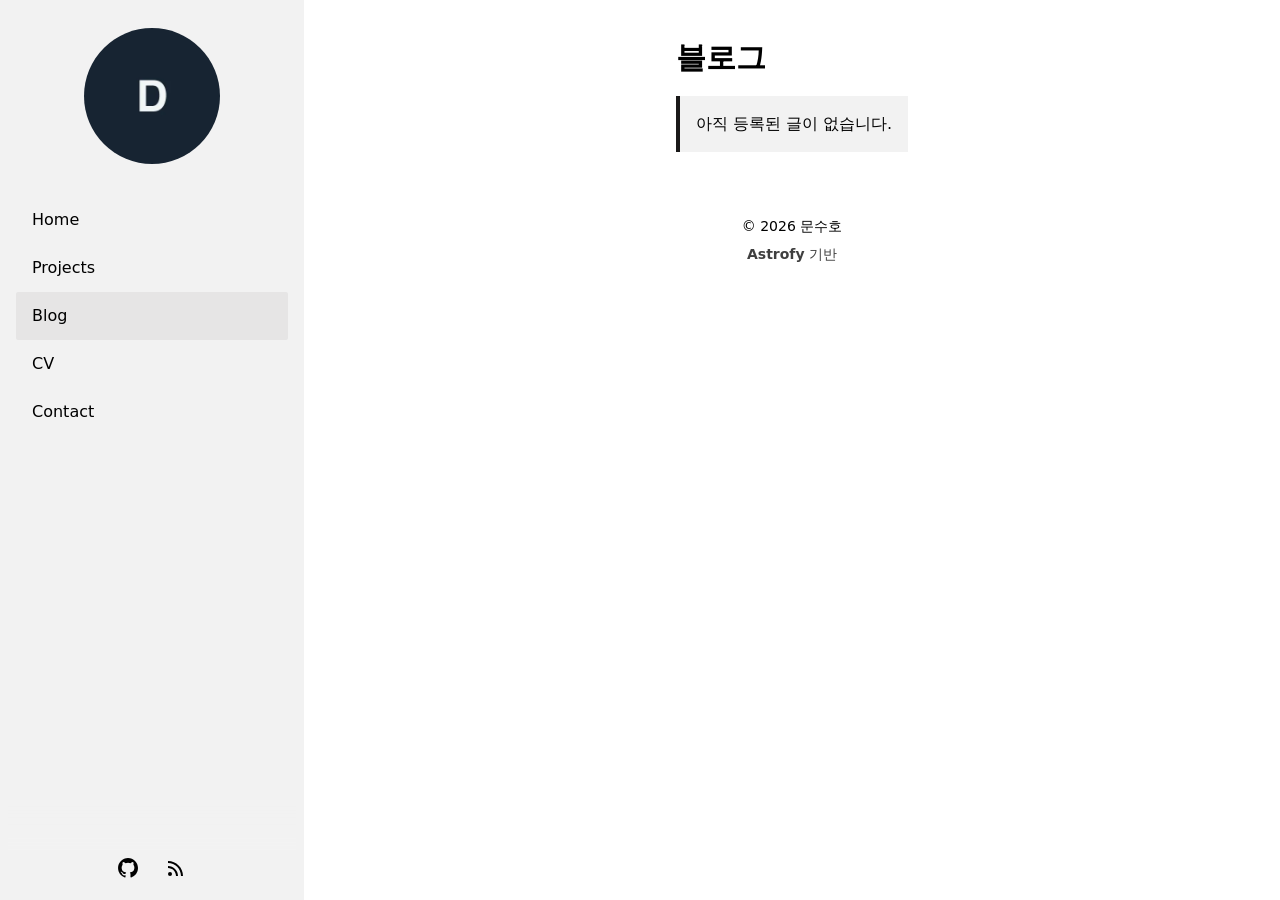
==== commit 3f7a9c89: "Publish Moon Suho portfolio and resume" ====
--- a/blog/index.html
+++ b/blog/index.html
@@ -1 +1 @@
-<!DOCTYPE html><html lang="ko" data-theme="lofi"><head><!-- Global Metadata --><meta charset="utf-8"><meta name="viewport" content="width=device-width,initial-scale=1"><link rel="icon" type="image/svg+xml" href="/favicon.svg"><meta name="generator" content="Astro v7.4.13"><!-- Primary Meta Tags --><title>Blog</title><meta name="title" content="Blog"><meta name="description" content="dib3474의 포트폴리오, 프로젝트, 이력서와 기술 블로그입니다."><!-- Open Graph / Facebook --><meta property="og:type" content="website"><meta property="og:url" content="https://dib3474.github.io/blog/"><meta property="og:title" content="Blog"><meta property="og:description" content="dib3474의 포트폴리오, 프로젝트, 이력서와 기술 블로그입니다."><meta property="og:image" content="https://dib3474.github.io/social_img.webp"><!-- Twitter --><meta property="twitter:card" content="summary_large_image"><meta property="twitter:url" content="https://dib3474.github.io/blog/"><meta property="twitter:title" content="Blog"><meta property="twitter:description" content="dib3474의 포트폴리오, 프로젝트, 이력서와 기술 블로그입니다."><meta property="twitter:image" content="https://dib3474.github.io/social_img.webp"><meta name="astro-view-transitions-enabled" content="true"><meta name="astro-view-transitions-fallback" content="animate"><script type="module" src="/_astro/ClientRouter.astro_astro_type_script_index_0_lang.CnDxeVtR.js"></script><link rel="stylesheet" href="/_astro/BaseLayout.DEWLMNiF.css"></head><body><div class="bg-base-100 drawer lg:drawer-open"><input id="my-drawer" type="checkbox" class="drawer-toggle"><div class="drawer-content bg-base-100"><div class="sticky lg:hidden top-0 z-30 flex h-16 w-full justify-center bg-opacity-90 backdrop-blur transition-all duration-100 bg-base-100 text-base-content shadow-sm"><div class="navbar"><div class="navbar-start"><label for="my-drawer" class="btn btn-square btn-ghost"><svg xmlns="http://www.w3.org/2000/svg" fill="none" viewBox="0 0 24 24" class="inline-block w-5 h-5 stroke-current"><path stroke-linecap="round" stroke-linejoin="round" stroke-width="2" d="M4 6h16M4 12h16M4 18h16"></path></svg></label></div><div class="navbar-center"><a class="btn btn-ghost normal-case text-xl" href="/">Manuel Ernesto ⚡️</a></div><div class="navbar-end"></div></div></div><div class="md:flex md:justify-center"><main class="p-6 pt-10 lg:max-w-[900px] max-w-[100vw]"><div class="mb-5"><div class="text-3xl w-full font-bold">Blog</div></div><ul><div class="rounded-lg bg-base-100 hover:shadow-xl transition ease-in-out hover:scale-[102%]"><a class="hero-content flex-col md:flex-row" href="/blog/first-post/" target="_self"><img src="/post_img.webp" alt="Astrofy와 GitHub Pages로 포트폴리오 블로그 시작하기" loading="lazy" decoding="async" width="750" height="422" class="max-w-full md:max-w-[13rem] rounded-lg"><div class="grow w-full"><h2 class="text-xl font-bold">Astrofy와 GitHub Pages로 포트폴리오 블로그 시작하기</h2><p class="py-1 text-1xl">Astrofy로 포트폴리오와 블로그를 구성하고 GitHub Pages에 배포하는 과정을 정리합니다.</p></div></a><div class="card-actions justify-end px-4 pb-4"><a href="/blog/tag/Astro/" class="badge badge-outline">Astro</a><a href="/blog/tag/GitHub%20Pages/" class="badge badge-outline">GitHub Pages</a><a href="/blog/tag/Portfolio/" class="badge badge-outline">Portfolio</a></div></div><div class="divider my-0"></div></ul><div class="flex justify-between"><div></div><div></div></div></main></div><footer class="footer footer-center block mb-5 pt-10"><div class="pb-2">&copy; 2026 dib3474</div><div class="inline opacity-75"><a href="https://github.com/manuelernestog/astrofy" target="_blank" rel="noopener noreferrer" class="font-bold">Astrofy</a> 기반</div></footer></div><div class="drawer-side z-40"><label for="my-drawer" class="drawer-overlay"></label><aside class="px-2 pt-2 h-auto min-h-full w-[19rem] bg-base-200 text-base-content flex flex-col"><div class="w-fit mx-auto mt-5 mb-6"><a href="/"><div class="avatar transition ease-in-out hover:scale-[102%] block m-auto"><div class="w-[8.5rem]"><img src="/profile.webp" alt="dib3474 프로필" loading="lazy" decoding="async" width="300" height="300" class="mask mask-circle"></div></div></a></div><ul class="menu grow shrink menu-md overflow-y-auto"><li><a id="home" class="py-3 text-base" href="/">Home</a></li><li><a id="projects" class="py-3 text-base" href="/projects/">Projects</a></li><li><a id="blog" class="py-3 text-base bg-base-300" href="/blog/" aria-current="page">Blog</a></li><li><a id="cv" class="py-3 text-base" href="/cv/">CV</a></li></ul><div class="block sticky pointer-events-none bottom-10 bg-base-200 justify-center h-12 [mask-image:linear-gradient(transparent,#000000)]"></div><div class="social-icons px-4 pb-5 pt-1 flex self-center justify-center sticky bottom-0 bg-base-200"><a href="https://github.com/dib3474" target="_blank" rel="noopener noreferrer" class="mx-3" aria-label="GitHub" title="GitHub"><svg xmlns="http://www.w3.org/2000/svg" width="24" height="24" viewBox="0 0 24 24" style="fill: currentColor;transform: ;msFilter:;"><path fill-rule="evenodd" clip-rule="evenodd" d="M12.026 2c-5.509 0-9.974 4.465-9.974 9.974 0 4.406 2.857 8.145 6.821 9.465.499.09.679-.217.679-.481 0-.237-.008-.865-.011-1.696-2.775.602-3.361-1.338-3.361-1.338-.452-1.152-1.107-1.459-1.107-1.459-.905-.619.069-.605.069-.605 1.002.07 1.527 1.028 1.527 1.028.89 1.524 2.336 1.084 2.902.829.091-.645.351-1.085.635-1.334-2.214-.251-4.542-1.107-4.542-4.93 0-1.087.389-1.979 1.024-2.675-.101-.253-.446-1.268.099-2.64 0 0 .837-.269 2.742 1.021a9.582 9.582 0 0 1 2.496-.336 9.554 9.554 0 0 1 2.496.336c1.906-1.291 2.742-1.021 2.742-1.021.545 1.372.203 2.387.099 2.64.64.696 1.024 1.587 1.024 2.675 0 3.833-2.33 4.675-4.552 4.922.355.308.675.916.675 1.846 0 1.334-.012 2.41-.012 2.737 0 .267.178.577.687.479C19.146 20.115 22 16.379 22 11.974 22 6.465 17.535 2 12.026 2z"></path></svg></a><a href="/rss.xml" target="_blank" rel="noopener noreferrer" class="mx-3" aria-label="RSS Feed" title="RSS Feed"><svg xmlns="http://www.w3.org/2000/svg" width="24" height="24" viewBox="0 0 24 24" style="fill: currentColor;transform: ;msFilter:;"><path d="M19 20.001C19 11.729 12.271 5 4 5v2c7.168 0 13 5.832 13 13.001h2z"></path><path d="M12 20.001h2C14 14.486 9.514 10 4 10v2c4.411 0 8 3.589 8 8.001z"></path><circle cx="6" cy="18" r="2"></circle></svg></a></div></aside></div></div></body></html>+<!DOCTYPE html><html lang="ko" data-theme="lofi"><head><!-- Global Metadata --><meta charset="utf-8"><meta name="viewport" content="width=device-width,initial-scale=1"><link rel="icon" type="image/webp" href="/profile.webp"><meta name="generator" content="Astro v7.4.13"><!-- Primary Meta Tags --><title>Blog</title><meta name="title" content="Blog"><meta name="description" content="문수호의 개발 포트폴리오입니다. FestaPick과 CrewMate에서 맡은 역할과 프로젝트 결과, 이력서를 소개합니다."><!-- Open Graph / Facebook --><meta property="og:type" content="website"><meta property="og:url" content="https://dib3474.github.io/blog/"><meta property="og:title" content="Blog"><meta property="og:description" content="문수호의 개발 포트폴리오입니다. FestaPick과 CrewMate에서 맡은 역할과 프로젝트 결과, 이력서를 소개합니다."><meta property="og:image" content="https://dib3474.github.io/profile.webp"><!-- Twitter --><meta property="twitter:card" content="summary"><meta property="twitter:url" content="https://dib3474.github.io/blog/"><meta property="twitter:title" content="Blog"><meta property="twitter:description" content="문수호의 개발 포트폴리오입니다. FestaPick과 CrewMate에서 맡은 역할과 프로젝트 결과, 이력서를 소개합니다."><meta property="twitter:image" content="https://dib3474.github.io/profile.webp"><meta name="astro-view-transitions-enabled" content="true"><meta name="astro-view-transitions-fallback" content="animate"><script type="module" src="/_astro/ClientRouter.astro_astro_type_script_index_0_lang.CnDxeVtR.js"></script><link rel="stylesheet" href="/_astro/BaseLayout.CUm2Fnc2.css"></head><body><div class="bg-base-100 drawer lg:drawer-open"><input id="my-drawer" type="checkbox" class="drawer-toggle"><div class="drawer-content bg-base-100"><div class="sticky lg:hidden top-0 z-30 flex h-16 w-full justify-center bg-opacity-90 backdrop-blur transition-all duration-100 bg-base-100 text-base-content shadow-sm"><div class="navbar"><div class="navbar-start"><label for="my-drawer" class="btn btn-square btn-ghost"><svg xmlns="http://www.w3.org/2000/svg" fill="none" viewBox="0 0 24 24" class="inline-block w-5 h-5 stroke-current"><path stroke-linecap="round" stroke-linejoin="round" stroke-width="2" d="M4 6h16M4 12h16M4 18h16"></path></svg></label></div><div class="navbar-center"><a class="btn btn-ghost normal-case text-xl" href="/">문수호 | 개발 포트폴리오</a></div><div class="navbar-end"></div></div></div><div class="md:flex md:justify-center"><main class="p-6 pt-10 lg:max-w-[900px] max-w-[100vw]"><div class="mb-5"><h1 class="text-3xl w-full font-bold">블로그</h1></div><div class="bg-base-200 border-l-4 border-secondary w-full p-4 min-w-full"><p>아직 등록된 글이 없습니다.</p></div><div class="flex justify-between"><div></div><div></div></div></main></div><footer class="footer footer-center block mb-5 pt-10"><div class="pb-2">&copy; 2026 문수호</div><div class="inline opacity-75"><a href="https://github.com/manuelernestog/astrofy" target="_blank" rel="noopener noreferrer" class="font-bold">Astrofy</a> 기반</div></footer></div><div class="drawer-side z-40"><label for="my-drawer" class="drawer-overlay"></label><aside class="px-2 pt-2 h-auto min-h-full w-[19rem] bg-base-200 text-base-content flex flex-col"><div class="w-fit mx-auto mt-5 mb-6"><a href="/"><div class="avatar transition ease-in-out hover:scale-[102%] block m-auto"><div class="w-[8.5rem]"><img src="/profile.webp" alt="문수호 프로필" loading="lazy" decoding="async" width="300" height="300" class="mask mask-circle"></div></div></a></div><ul class="menu grow shrink menu-md overflow-y-auto"><li><a id="home" class="py-3 text-base" href="/">Home</a></li><li><a id="projects" class="py-3 text-base" href="/projects/">Projects</a></li><li><a id="blog" class="py-3 text-base bg-base-300" href="/blog/" aria-current="page">Blog</a></li><li><a id="cv" class="py-3 text-base" href="/cv/">CV</a></li><li><a class="py-3 text-base" href="mailto:dib3474@gmail.com">Contact</a></li></ul><div class="block sticky pointer-events-none bottom-10 bg-base-200 justify-center h-12 [mask-image:linear-gradient(transparent,#000000)]"></div><div class="social-icons px-4 pb-5 pt-1 flex self-center justify-center sticky bottom-0 bg-base-200"><a href="https://github.com/dib3474" target="_blank" rel="noopener noreferrer" class="mx-3" aria-label="GitHub" title="GitHub"><svg xmlns="http://www.w3.org/2000/svg" width="24" height="24" viewBox="0 0 24 24" style="fill: currentColor;transform: ;msFilter:;"><path fill-rule="evenodd" clip-rule="evenodd" d="M12.026 2c-5.509 0-9.974 4.465-9.974 9.974 0 4.406 2.857 8.145 6.821 9.465.499.09.679-.217.679-.481 0-.237-.008-.865-.011-1.696-2.775.602-3.361-1.338-3.361-1.338-.452-1.152-1.107-1.459-1.107-1.459-.905-.619.069-.605.069-.605 1.002.07 1.527 1.028 1.527 1.028.89 1.524 2.336 1.084 2.902.829.091-.645.351-1.085.635-1.334-2.214-.251-4.542-1.107-4.542-4.93 0-1.087.389-1.979 1.024-2.675-.101-.253-.446-1.268.099-2.64 0 0 .837-.269 2.742 1.021a9.582 9.582 0 0 1 2.496-.336 9.554 9.554 0 0 1 2.496.336c1.906-1.291 2.742-1.021 2.742-1.021.545 1.372.203 2.387.099 2.64.64.696 1.024 1.587 1.024 2.675 0 3.833-2.33 4.675-4.552 4.922.355.308.675.916.675 1.846 0 1.334-.012 2.41-.012 2.737 0 .267.178.577.687.479C19.146 20.115 22 16.379 22 11.974 22 6.465 17.535 2 12.026 2z"></path></svg></a><a href="/rss.xml" target="_blank" rel="noopener noreferrer" class="mx-3" aria-label="RSS Feed" title="RSS Feed"><svg xmlns="http://www.w3.org/2000/svg" width="24" height="24" viewBox="0 0 24 24" style="fill: currentColor;transform: ;msFilter:;"><path d="M19 20.001C19 11.729 12.271 5 4 5v2c7.168 0 13 5.832 13 13.001h2z"></path><path d="M12 20.001h2C14 14.486 9.514 10 4 10v2c4.411 0 8 3.589 8 8.001z"></path><circle cx="6" cy="18" r="2"></circle></svg></a></div></aside></div></div></body></html>
--- a/_astro/BaseLayout.CUm2Fnc2.css
+++ b/_astro/BaseLayout.CUm2Fnc2.css
@@ -0,0 +1 @@
+*,:before,:after,::backdrop{--tw-border-spacing-x:0;--tw-border-spacing-y:0;--tw-translate-x:0;--tw-translate-y:0;--tw-rotate:0;--tw-skew-x:0;--tw-skew-y:0;--tw-scale-x:1;--tw-scale-y:1;--tw-pan-x: ;--tw-pan-y: ;--tw-pinch-zoom: ;--tw-scroll-snap-strictness:proximity;--tw-gradient-from-position: ;--tw-gradient-via-position: ;--tw-gradient-to-position: ;--tw-ordinal: ;--tw-slashed-zero: ;--tw-numeric-figure: ;--tw-numeric-spacing: ;--tw-numeric-fraction: ;--tw-ring-inset: ;--tw-ring-offset-width:0px;--tw-ring-offset-color:#fff;--tw-ring-color:#3b82f680;--tw-ring-offset-shadow:0 0 #0000;--tw-ring-shadow:0 0 #0000;--tw-shadow:0 0 #0000;--tw-shadow-colored:0 0 #0000;--tw-blur: ;--tw-brightness: ;--tw-contrast: ;--tw-grayscale: ;--tw-hue-rotate: ;--tw-invert: ;--tw-saturate: ;--tw-sepia: ;--tw-drop-shadow: ;--tw-backdrop-blur: ;--tw-backdrop-brightness: ;--tw-backdrop-contrast: ;--tw-backdrop-grayscale: ;--tw-backdrop-hue-rotate: ;--tw-backdrop-invert: ;--tw-backdrop-opacity: ;--tw-backdrop-saturate: ;--tw-backdrop-sepia: ;--tw-contain-size: ;--tw-contain-layout: ;--tw-contain-paint: ;--tw-contain-style: }*,:before,:after{box-sizing:border-box;border:0 solid #e5e7eb}:before,:after{--tw-content:""}html,:host{-webkit-text-size-adjust:100%;-moz-tab-size:4;-o-tab-size:4;tab-size:4;font-feature-settings:normal;font-variation-settings:normal;-webkit-tap-highlight-color:transparent;font-family:ui-sans-serif,system-ui,sans-serif,Apple Color Emoji,Segoe UI Emoji,Segoe UI Symbol,Noto Color Emoji;line-height:1.5}body{line-height:inherit;margin:0}hr{height:0;color:inherit;border-top-width:1px}abbr:where([title]){text-decoration:underline dotted}h1,h2,h3,h4,h5,h6{font-size:inherit;font-weight:inherit}a{color:inherit;text-decoration:inherit}b,strong{font-weight:bolder}code,kbd,samp,pre{font-feature-settings:normal;font-variation-settings:normal;font-family:ui-monospace,SFMono-Regular,Menlo,Monaco,Consolas,Liberation Mono,Courier New,monospace;font-size:1em}small{font-size:80%}sub,sup{vertical-align:baseline;font-size:75%;line-height:0;position:relative}sub{bottom:-.25em}sup{top:-.5em}table{text-indent:0;border-color:inherit;border-collapse:collapse}button,input,optgroup,select,textarea{font-feature-settings:inherit;font-variation-settings:inherit;font-family:inherit;font-size:100%;font-weight:inherit;line-height:inherit;letter-spacing:inherit;color:inherit;margin:0;padding:0}button,select{text-transform:none}button,input:where([type=button]),input:where([type=reset]),input:where([type=submit]){-webkit-appearance:button;background-color:#0000;background-image:none}:-moz-focusring{outline:auto}:-moz-ui-invalid{box-shadow:none}progress{vertical-align:baseline}::-webkit-inner-spin-button,::-webkit-outer-spin-button{height:auto}[type=search]{-webkit-appearance:textfield;outline-offset:-2px}::-webkit-search-decoration{-webkit-appearance:none}::-webkit-file-upload-button{-webkit-appearance:button;font:inherit}summary{display:list-item}blockquote,dl,dd,h1,h2,h3,h4,h5,h6,hr,figure,p,pre{margin:0}fieldset{margin:0;padding:0}legend{padding:0}ol,ul,menu{margin:0;padding:0;list-style:none}dialog{padding:0}textarea{resize:vertical}input::-moz-placeholder,textarea::-moz-placeholder{opacity:1;color:#9ca3af}input::placeholder,textarea::placeholder{opacity:1;color:#9ca3af}button,[role=button]{cursor:pointer}:disabled{cursor:default}img,svg,video,canvas,audio,iframe,embed,object{vertical-align:middle;display:block}img,video{max-width:100%;height:auto}[hidden]:where(:not([hidden=until-found])){display:none}:root,[data-theme]{background-color:var(--fallback-b1,oklch(var(--b1)/1));color:var(--fallback-bc,oklch(var(--bc)/1))}@supports not (color:oklch(0% 0 0)){:root{color-scheme:light;--fallback-p:#491eff;--fallback-pc:#d4dbff;--fallback-s:#ff41c7;--fallback-sc:#fff9fc;--fallback-a:#00cfbd;--fallback-ac:#00100d;--fallback-n:#2b3440;--fallback-nc:#d7dde4;--fallback-b1:#fff;--fallback-b2:#e5e6e6;--fallback-b3:#e5e6e6;--fallback-bc:#1f2937;--fallback-in:#00b3f0;--fallback-inc:#000;--fallback-su:#00ca92;--fallback-suc:#000;--fallback-wa:#ffc22d;--fallback-wac:#000;--fallback-er:#ff6f70;--fallback-erc:#000}@media (prefers-color-scheme:dark){:root{color-scheme:dark;--fallback-p:#7582ff;--fallback-pc:#050617;--fallback-s:#ff71cf;--fallback-sc:#190211;--fallback-a:#00c7b5;--fallback-ac:#000e0c;--fallback-n:#2a323c;--fallback-nc:#a6adbb;--fallback-b1:#1d232a;--fallback-b2:#191e24;--fallback-b3:#15191e;--fallback-bc:#a6adbb;--fallback-in:#00b3f0;--fallback-inc:#000;--fallback-su:#00ca92;--fallback-suc:#000;--fallback-wa:#ffc22d;--fallback-wac:#000;--fallback-er:#ff6f70;--fallback-erc:#000}}}html{-webkit-tap-highlight-color:transparent}*{scrollbar-color:color-mix(in oklch, currentColor 35%, transparent) transparent}:hover{scrollbar-color:color-mix(in oklch, currentColor 60%, transparent) transparent}:root{color-scheme:light;--in:72.06% .191 231.6;--su:64.8% .15 160;--wa:84.71% .199 83.87;--er:71.76% .221 22.18;--pc:89.824% .06192 275.75;--ac:15.352% .0368 183.61;--inc:0% 0 0;--suc:0% 0 0;--wac:0% 0 0;--erc:0% 0 0;--rounded-box:1rem;--rounded-btn:.5rem;--rounded-badge:1.9rem;--animation-btn:.25s;--animation-input:.2s;--btn-focus-scale:.95;--border-btn:1px;--tab-border:1px;--tab-radius:.5rem;--p:49.12% .3096 275.75;--s:69.71% .329 342.55;--sc:98.71% .0106 342.55;--a:76.76% .184 183.61;--n:32.1785% .02476 255.702;--nc:89.4994% .011585 252.096;--b1:100% 0 0;--b2:96.1151% 0 0;--b3:92.4169% .00108 197.138;--bc:27.8078% .029596 256.848}@media (prefers-color-scheme:dark){:root{color-scheme:dark;--in:72.06% .191 231.6;--su:64.8% .15 160;--wa:84.71% .199 83.87;--er:71.76% .221 22.18;--pc:13.138% .0392 275.75;--sc:14.96% .052 342.55;--ac:14.902% .0334 183.61;--inc:0% 0 0;--suc:0% 0 0;--wac:0% 0 0;--erc:0% 0 0;--rounded-box:1rem;--rounded-btn:.5rem;--rounded-badge:1.9rem;--animation-btn:.25s;--animation-input:.2s;--btn-focus-scale:.95;--border-btn:1px;--tab-border:1px;--tab-radius:.5rem;--p:65.69% .196 275.75;--s:74.8% .26 342.55;--a:74.51% .167 183.61;--n:31.3815% .021108 254.139;--nc:74.6477% .0216 264.436;--b1:25.3267% .015896 252.418;--b2:23.2607% .013807 253.101;--b3:21.1484% .01165 254.088;--bc:74.6477% .0216 264.436}}[data-theme=light]{color-scheme:light;--in:72.06% .191 231.6;--su:64.8% .15 160;--wa:84.71% .199 83.87;--er:71.76% .221 22.18;--pc:89.824% .06192 275.75;--ac:15.352% .0368 183.61;--inc:0% 0 0;--suc:0% 0 0;--wac:0% 0 0;--erc:0% 0 0;--rounded-box:1rem;--rounded-btn:.5rem;--rounded-badge:1.9rem;--animation-btn:.25s;--animation-input:.2s;--btn-focus-scale:.95;--border-btn:1px;--tab-border:1px;--tab-radius:.5rem;--p:49.12% .3096 275.75;--s:69.71% .329 342.55;--sc:98.71% .0106 342.55;--a:76.76% .184 183.61;--n:32.1785% .02476 255.702;--nc:89.4994% .011585 252.096;--b1:100% 0 0;--b2:96.1151% 0 0;--b3:92.4169% .00108 197.138;--bc:27.8078% .029596 256.848}[data-theme=dark]{color-scheme:dark;--in:72.06% .191 231.6;--su:64.8% .15 160;--wa:84.71% .199 83.87;--er:71.76% .221 22.18;--pc:13.138% .0392 275.75;--sc:14.96% .052 342.55;--ac:14.902% .0334 183.61;--inc:0% 0 0;--suc:0% 0 0;--wac:0% 0 0;--erc:0% 0 0;--rounded-box:1rem;--rounded-btn:.5rem;--rounded-badge:1.9rem;--animation-btn:.25s;--animation-input:.2s;--btn-focus-scale:.95;--border-btn:1px;--tab-border:1px;--tab-radius:.5rem;--p:65.69% .196 275.75;--s:74.8% .26 342.55;--a:74.51% .167 183.61;--n:31.3815% .021108 254.139;--nc:74.6477% .0216 264.436;--b1:25.3267% .015896 252.418;--b2:23.2607% .013807 253.101;--b3:21.1484% .01165 254.088;--bc:74.6477% .0216 264.436}[data-theme=cupcake]{color-scheme:light;--in:72.06% .191 231.6;--su:64.8% .15 160;--wa:84.71% .199 83.87;--er:71.76% .221 22.18;--pc:15.2344% .017892 200.027;--sc:15.787% .020249 356.3;--ac:15.8762% .029206 78.6188;--nc:84.7148% .013247 313.19;--inc:0% 0 0;--suc:0% 0 0;--wac:0% 0 0;--erc:0% 0 0;--rounded-box:1rem;--rounded-badge:1.9rem;--animation-btn:.25s;--animation-input:.2s;--btn-focus-scale:.95;--border-btn:1px;--p:76.172% .089459 200.027;--s:78.9351% .101246 356.3;--a:79.3811% .146032 78.6188;--n:23.5742% .066235 313.19;--b1:97.7882% .00418 56.3756;--b2:93.9822% .007638 61.4493;--b3:91.5861% .006811 53.4405;--bc:23.5742% .066235 313.19;--rounded-btn:1.9rem;--tab-border:2px;--tab-radius:.7rem}[data-theme=bumblebee]{color-scheme:light;--b2:93% 0 0;--b3:86% 0 0;--in:72.06% .191 231.6;--su:64.8% .15 160;--wa:84.71% .199 83.87;--er:71.76% .221 22.18;--bc:20% 0 0;--ac:16.254% .0314 56.52;--nc:82.55% .015 281.99;--inc:0% 0 0;--suc:0% 0 0;--wac:0% 0 0;--erc:0% 0 0;--rounded-box:1rem;--rounded-btn:.5rem;--rounded-badge:1.9rem;--animation-btn:.25s;--animation-input:.2s;--btn-focus-scale:.95;--border-btn:1px;--tab-border:1px;--tab-radius:.5rem;--p:89.51% .2132 96.61;--pc:38.92% .046 96.61;--s:80.39% .194 70.76;--sc:39.38% .068 70.76;--a:81.27% .157 56.52;--n:12.75% .075 281.99;--b1:100% 0 0}[data-theme=emerald]{color-scheme:light;--b2:93% 0 0;--b3:86% 0 0;--in:72.06% .191 231.6;--su:64.8% .15 160;--wa:84.71% .199 83.87;--er:71.76% .221 22.18;--inc:0% 0 0;--suc:0% 0 0;--wac:0% 0 0;--erc:0% 0 0;--rounded-box:1rem;--rounded-btn:.5rem;--rounded-badge:1.9rem;--border-btn:1px;--tab-border:1px;--tab-radius:.5rem;--p:76.6626% .135433 153.45;--pc:33.3872% .040618 162.24;--s:61.3028% .202368 261.294;--sc:100% 0 0;--a:72.7725% .149783 33.2004;--ac:0% 0 0;--n:35.5192% .032071 262.989;--nc:98.4625% .001706 247.839;--b1:100% 0 0;--bc:35.5192% .032071 262.989;--animation-btn:0;--animation-input:0;--btn-focus-scale:1}[data-theme=corporate]{color-scheme:light;--b2:93% 0 0;--b3:86% 0 0;--in:72.06% .191 231.6;--su:64.8% .15 160;--wa:84.71% .199 83.87;--er:71.76% .221 22.18;--pc:12.078% .0456 269.1;--sc:13.0739% .010951 256.688;--ac:15.3934% .022799 163.579;--inc:0% 0 0;--suc:0% 0 0;--wac:0% 0 0;--erc:0% 0 0;--border-btn:1px;--tab-border:1px;--p:60.39% .228 269.1;--s:65.3694% .054756 256.688;--a:76.9669% .113994 163.579;--n:22.3899% .031305 278.072;--nc:95.8796% .008588 247.915;--b1:100% 0 0;--bc:22.3899% .031305 278.072;--rounded-box:.25rem;--rounded-btn:.125rem;--rounded-badge:.125rem;--tab-radius:.25rem;--animation-btn:0;--animation-input:0;--btn-focus-scale:1}[data-theme=synthwave]{color-scheme:dark;--b2:20.2941% .076211 287.836;--b3:18.7665% .070475 287.836;--pc:14.4421% .031903 342.009;--sc:15.6543% .02362 227.382;--ac:17.608% .0412 93.72;--rounded-box:1rem;--rounded-btn:.5rem;--rounded-badge:1.9rem;--animation-btn:.25s;--animation-input:.2s;--btn-focus-scale:.95;--border-btn:1px;--tab-border:1px;--tab-radius:.5rem;--p:72.2105% .159514 342.009;--s:78.2714% .118101 227.382;--a:88.04% .206 93.72;--n:25.5554% .103537 286.508;--nc:97.9365% .00819 301.358;--b1:21.8216% .081948 287.836;--bc:97.9365% .00819 301.358;--in:76.5197% .12273 231.832;--inc:23.5017% .096418 290.33;--su:86.0572% .115038 178.625;--suc:23.5017% .096418 290.33;--wa:85.531% .122117 93.7222;--wac:23.5017% .096418 290.33;--er:73.7005% .121339 32.6393;--erc:23.5017% .096418 290.33}[data-theme=retro]{color-scheme:light;--inc:90.923% .043042 262.881;--suc:12.541% .033982 149.214;--wac:13.3168% .031484 58.3183;--erc:13.144% .0398 27.33;--animation-btn:.25s;--animation-input:.2s;--btn-focus-scale:.95;--border-btn:1px;--tab-border:1px;--p:76.8664% .104092 22.6647;--pc:26.5104% .006243 .522862;--s:80.7415% .052534 159.095;--sc:26.5104% .006243 .522862;--a:70.3919% .125455 52.9534;--ac:26.5104% .006243 .522862;--n:28.4181% .009519 355.534;--nc:92.5604% .025113 89.2173;--b1:91.6374% .034554 90.5158;--b2:88.2722% .049418 91.7743;--b3:84.133% .065952 90.8567;--bc:26.5104% .006243 .522862;--in:54.615% .215208 262.881;--su:62.7052% .169912 149.214;--wa:66.584% .157422 58.3183;--er:65.72% .199 27.33;--rounded-box:.4rem;--rounded-btn:.4rem;--rounded-badge:.4rem;--tab-radius:.4rem}[data-theme=cyberpunk]{color-scheme:light;--b2:87.8943% .16647 104.32;--b3:81.2786% .15394 104.32;--in:72.06% .191 231.6;--su:64.8% .15 160;--wa:84.71% .199 83.87;--er:71.76% .221 22.18;--bc:18.902% .0358 104.32;--pc:14.844% .0418 6.35;--sc:16.666% .0368 204.72;--ac:14.372% .04352 310.43;--inc:0% 0 0;--suc:0% 0 0;--wac:0% 0 0;--erc:0% 0 0;--animation-btn:.25s;--animation-input:.2s;--btn-focus-scale:.95;--border-btn:1px;--tab-border:1px;--p:74.22% .209 6.35;--s:83.33% .184 204.72;--a:71.86% .2176 310.43;--n:23.04% .065 269.31;--nc:94.51% .179 104.32;--b1:94.51% .179 104.32;--rounded-box:0;--rounded-btn:0;--rounded-badge:0;--tab-radius:0;font-family:ui-monospace,SFMono-Regular,Menlo,Monaco,Consolas,Liberation Mono,Courier New,monospace}[data-theme=valentine]{color-scheme:light;--b2:88.0567% .024834 337.063;--b3:81.4288% .022964 337.063;--pc:13.7239% .030755 15.0665;--sc:14.3942% .029258 293.19;--ac:14.2537% .014961 197.829;--inc:90.923% .043042 262.881;--suc:12.541% .033982 149.214;--wac:13.3168% .031484 58.3183;--erc:14.614% .0414 27.33;--rounded-box:1rem;--rounded-badge:1.9rem;--animation-btn:.25s;--animation-input:.2s;--btn-focus-scale:.95;--border-btn:1px;--tab-border:1px;--p:68.6197% .153774 15.0665;--s:71.971% .14629 293.19;--a:71.2685% .074804 197.829;--n:54.6053% .143342 358.005;--nc:90.2701% .037202 336.955;--b1:94.6846% .026703 337.063;--bc:37.3085% .081131 4.60643;--in:54.615% .215208 262.881;--su:62.7052% .169912 149.214;--wa:66.584% .157422 58.3183;--er:73.07% .207 27.33;--rounded-btn:1.9rem;--tab-radius:.7rem}[data-theme=halloween]{color-scheme:dark;--b2:23.0416% 0 0;--b3:21.3072% 0 0;--bc:84.9552% 0 0;--sc:89.196% .0496 305.03;--nc:84.8742% .009322 65.6815;--inc:90.923% .043042 262.881;--suc:12.541% .033982 149.214;--wac:13.3168% .031484 58.3183;--erc:13.144% .0398 27.33;--rounded-box:1rem;--rounded-btn:.5rem;--rounded-badge:1.9rem;--animation-btn:.25s;--animation-input:.2s;--btn-focus-scale:.95;--border-btn:1px;--tab-border:1px;--tab-radius:.5rem;--p:77.48% .204 60.62;--pc:19.6935% .004671 196.779;--s:45.98% .248 305.03;--a:64.8% .223 136.073;--ac:0% 0 0;--n:24.371% .046608 65.6815;--b1:24.7759% 0 0;--in:54.615% .215208 262.881;--su:62.7052% .169912 149.214;--wa:66.584% .157422 58.3183;--er:65.72% .199 27.33}[data-theme=garden]{color-scheme:light;--b2:86.4453% .002011 17.1974;--b3:79.9386% .00186 17.1974;--in:72.06% .191 231.6;--su:64.8% .15 160;--wa:84.71% .199 83.87;--er:71.76% .221 22.18;--sc:89.699% .022197 355.096;--ac:11.2547% .010859 154.39;--inc:0% 0 0;--suc:0% 0 0;--wac:0% 0 0;--erc:0% 0 0;--rounded-box:1rem;--rounded-btn:.5rem;--rounded-badge:1.9rem;--animation-btn:.25s;--animation-input:.2s;--btn-focus-scale:.95;--border-btn:1px;--tab-border:1px;--tab-radius:.5rem;--p:62.45% .278 3.83636;--pc:100% 0 0;--s:48.4952% .110985 355.096;--a:56.2735% .054297 154.39;--n:24.1559% .049362 89.0706;--nc:92.9519% .002163 17.1974;--b1:92.9519% .002163 17.1974;--bc:16.9617% .001664 17.3207}[data-theme=forest]{color-scheme:dark;--b2:17.522% .007709 17.9116;--b3:16.2032% .007129 17.9116;--in:72.06% .191 231.6;--su:64.8% .15 160;--wa:84.71% .199 83.87;--er:71.76% .221 22.18;--bc:83.7682% .001658 17.9116;--sc:13.9553% .027077 168.327;--ac:14.1257% .02389 185.713;--nc:86.1397% .007806 171.365;--inc:0% 0 0;--suc:0% 0 0;--wac:0% 0 0;--erc:0% 0 0;--rounded-box:1rem;--rounded-badge:1.9rem;--animation-btn:.25s;--animation-input:.2s;--btn-focus-scale:.95;--border-btn:1px;--tab-border:1px;--tab-radius:.5rem;--p:68.6283% .185567 148.959;--pc:0% 0 0;--s:69.7764% .135385 168.327;--a:70.6285% .119451 185.713;--n:30.6985% .039032 171.365;--b1:18.8409% .00829 17.9116;--rounded-btn:1.9rem}[data-theme=aqua]{color-scheme:dark;--b2:45.3464% .118611 261.182;--b3:41.9333% .109683 261.182;--bc:89.7519% .025508 261.182;--sc:12.1365% .02175 309.783;--ac:18.6854% .020445 94.5554;--nc:12.2124% .023402 243.761;--inc:90.923% .043042 262.881;--suc:12.541% .033982 149.214;--wac:13.3168% .031484 58.3183;--erc:14.79% .038 27.33;--rounded-box:1rem;--rounded-btn:.5rem;--rounded-badge:1.9rem;--animation-btn:.25s;--animation-input:.2s;--btn-focus-scale:.95;--border-btn:1px;--tab-border:1px;--tab-radius:.5rem;--p:85.6617% .14498 198.646;--pc:40.1249% .068266 197.604;--s:60.6827% .108752 309.783;--a:93.4269% .102225 94.5554;--n:61.0622% .117009 243.761;--b1:48.7596% .127539 261.182;--in:54.615% .215208 262.881;--su:62.7052% .169912 149.214;--wa:66.584% .157422 58.3183;--er:73.95% .19 27.33}[data-theme=lofi]{color-scheme:light;--inc:15.908% .0206 205.9;--suc:18.026% .0306 164.14;--wac:17.674% .027 79.94;--erc:15.732% .03 28.47;--border-btn:1px;--tab-border:1px;--p:15.9066% 0 0;--pc:100% 0 0;--s:21.455% .001566 17.279;--sc:100% 0 0;--a:26.8618% 0 0;--ac:100% 0 0;--n:0% 0 0;--nc:100% 0 0;--b1:100% 0 0;--b2:96.1151% 0 0;--b3:92.268% .001082 17.1793;--bc:0% 0 0;--in:79.54% .103 205.9;--su:90.13% .153 164.14;--wa:88.37% .135 79.94;--er:78.66% .15 28.47;--rounded-box:.25rem;--rounded-btn:.125rem;--rounded-badge:.125rem;--tab-radius:.125rem;--animation-btn:0;--animation-input:0;--btn-focus-scale:1}[data-theme=pastel]{color-scheme:light;--in:72.06% .191 231.6;--su:64.8% .15 160;--wa:84.71% .199 83.87;--er:71.76% .221 22.18;--bc:20% 0 0;--pc:16.6166% .006979 316.874;--sc:17.6153% .009839 8.68836;--ac:17.8419% .012056 170.923;--nc:14.2681% .014702 228.184;--inc:0% 0 0;--suc:0% 0 0;--wac:0% 0 0;--erc:0% 0 0;--rounded-box:1rem;--rounded-badge:1.9rem;--animation-btn:.25s;--animation-input:.2s;--btn-focus-scale:.95;--border-btn:1px;--tab-border:1px;--p:83.0828% .034896 316.874;--s:88.0763% .049197 8.68836;--a:89.2096% .06028 170.923;--n:71.3406% .07351 228.184;--b1:100% 0 0;--b2:98.4625% .001706 247.839;--b3:87.1681% .009339 258.338;--rounded-btn:1.9rem;--tab-radius:.7rem}[data-theme=fantasy]{color-scheme:light;--b2:93% 0 0;--b3:86% 0 0;--in:72.06% .191 231.6;--su:64.8% .15 160;--wa:84.71% .199 83.87;--er:71.76% .221 22.18;--pc:87.49% .0378 325.02;--sc:90.784% .0324 241.36;--ac:15.196% .0408 56.72;--nc:85.5616% .005919 256.848;--inc:0% 0 0;--suc:0% 0 0;--wac:0% 0 0;--erc:0% 0 0;--rounded-box:1rem;--rounded-btn:.5rem;--rounded-badge:1.9rem;--animation-btn:.25s;--animation-input:.2s;--btn-focus-scale:.95;--border-btn:1px;--tab-border:1px;--tab-radius:.5rem;--p:37.45% .189 325.02;--s:53.92% .162 241.36;--a:75.98% .204 56.72;--n:27.8078% .029596 256.848;--b1:100% 0 0;--bc:27.8078% .029596 256.848}[data-theme=wireframe]{color-scheme:light;--bc:20% 0 0;--pc:15.6521% 0 0;--sc:15.6521% 0 0;--ac:15.6521% 0 0;--nc:18.8014% 0 0;--inc:89.0403% .062643 264.052;--suc:90.395% .035372 142.495;--wac:14.1626% .019994 108.702;--erc:12.5591% .051537 29.2339;--animation-btn:.25s;--animation-input:.2s;--btn-focus-scale:.95;--border-btn:1px;--tab-border:1px;--p:78.2604% 0 0;--s:78.2604% 0 0;--a:78.2604% 0 0;--n:94.007% 0 0;--b1:100% 0 0;--b2:94.9119% 0 0;--b3:89.7547% 0 0;--in:45.2014% .313214 264.052;--su:51.9752% .176858 142.495;--wa:70.8131% .099969 108.702;--er:62.7955% .257683 29.2339;--rounded-box:.2rem;--rounded-btn:.2rem;--rounded-badge:.2rem;--tab-radius:.2rem;font-family:Chalkboard,comic sans ms,"sans-serif"}[data-theme=black]{color-scheme:dark;--pc:86.736% 0 0;--sc:86.736% 0 0;--ac:86.736% 0 0;--nc:86.736% 0 0;--inc:89.0403% .062643 264.052;--suc:90.395% .035372 142.495;--wac:19.3597% .042201 109.769;--erc:12.5591% .051537 29.2339;--border-btn:1px;--tab-border:1px;--p:33.6799% 0 0;--s:33.6799% 0 0;--a:33.6799% 0 0;--b1:0% 0 0;--b2:19.1251% 0 0;--b3:26.8618% 0 0;--bc:87.6096% 0 0;--n:33.6799% 0 0;--in:45.2014% .313214 264.052;--su:51.9752% .176858 142.495;--wa:96.7983% .211006 109.769;--er:62.7955% .257683 29.2339;--rounded-box:0;--rounded-btn:0;--rounded-badge:0;--animation-btn:0;--animation-input:0;--btn-focus-scale:1;--tab-radius:0}[data-theme=luxury]{color-scheme:dark;--pc:20% 0 0;--sc:85.5163% .012821 261.069;--ac:87.3349% .010348 338.826;--inc:15.8122% .024356 237.134;--suc:15.6239% .038579 132.154;--wac:17.2255% .027305 102.891;--erc:14.3506% .035271 22.5689;--rounded-box:1rem;--rounded-btn:.5rem;--rounded-badge:1.9rem;--animation-btn:.25s;--animation-input:.2s;--btn-focus-scale:.95;--border-btn:1px;--tab-border:1px;--tab-radius:.5rem;--p:100% 0 0;--s:27.5815% .064106 261.069;--a:36.6744% .051741 338.826;--n:24.27% .057015 59.825;--nc:93.2033% .089631 90.8617;--b1:14.0765% .004386 285.823;--b2:20.2191% .004211 308.229;--b3:29.8961% .003818 308.319;--bc:75.6879% .123666 76.8905;--in:79.0612% .121778 237.134;--su:78.1197% .192894 132.154;--wa:86.1274% .136524 102.891;--er:71.7531% .176357 22.5689}[data-theme=dracula]{color-scheme:dark;--b2:26.8053% .020556 277.509;--b3:24.7877% .019009 277.509;--pc:15.0922% .036614 346.812;--sc:14.8405% .029709 301.883;--ac:16.6785% .024826 66.5585;--nc:87.8891% .006515 275.524;--inc:17.6526% .018676 212.847;--suc:17.4199% .043903 148.025;--wac:19.1068% .026849 112.757;--erc:13.6441% .041266 24.431;--rounded-box:1rem;--rounded-btn:.5rem;--rounded-badge:1.9rem;--animation-btn:.25s;--animation-input:.2s;--btn-focus-scale:.95;--border-btn:1px;--tab-border:1px;--tab-radius:.5rem;--p:75.4611% .18307 346.812;--s:74.2023% .148546 301.883;--a:83.3927% .124132 66.5585;--n:39.4456% .032576 275.524;--b1:28.8229% .022103 277.509;--bc:97.7477% .007913 106.545;--in:88.263% .09338 212.847;--su:87.0995% .219516 148.025;--wa:95.5338% .134246 112.757;--er:68.2204% .206328 24.431}[data-theme=cmyk]{color-scheme:light;--b2:93% 0 0;--b3:86% 0 0;--bc:20% 0 0;--pc:14.3544% .02666 239.443;--sc:12.8953% .040552 359.339;--ac:18.8458% .037948 105.307;--nc:84.3557% 0 0;--inc:13.6952% .0189 217.284;--suc:89.3898% .032505 321.406;--wac:14.2473% .031969 52.0234;--erc:12.4027% .041677 28.7175;--rounded-box:1rem;--rounded-btn:.5rem;--rounded-badge:1.9rem;--animation-btn:.25s;--animation-input:.2s;--btn-focus-scale:.95;--border-btn:1px;--tab-border:1px;--tab-radius:.5rem;--p:71.7722% .133298 239.443;--s:64.4766% .202758 359.339;--a:94.2289% .189741 105.307;--n:21.7787% 0 0;--b1:100% 0 0;--in:68.4759% .094499 217.284;--su:46.949% .162524 321.406;--wa:71.2364% .159843 52.0234;--er:62.0133% .208385 28.7175}[data-theme=autumn]{color-scheme:light;--b2:89.1077% 0 0;--b3:82.4006% 0 0;--bc:19.1629% 0 0;--pc:88.1446% .032232 17.5302;--sc:12.3353% .033821 23.8659;--ac:14.6851% .018999 60.7296;--nc:90.8734% .007475 51.9028;--inc:13.8449% .019596 207.284;--suc:12.199% .016032 174.616;--wac:14.0163% .032982 56.8443;--erc:90.614% .0482 24.16;--rounded-box:1rem;--rounded-btn:.5rem;--rounded-badge:1.9rem;--animation-btn:.25s;--animation-input:.2s;--btn-focus-scale:.95;--border-btn:1px;--tab-border:1px;--tab-radius:.5rem;--p:40.7232% .16116 17.5302;--s:61.6763% .169105 23.8659;--a:73.4253% .094994 60.7296;--n:54.3672% .037374 51.9028;--b1:95.8147% 0 0;--in:69.2245% .097979 207.284;--su:60.9951% .080159 174.616;--wa:70.0817% .164909 56.8443;--er:53.07% .241 24.16}[data-theme=business]{color-scheme:dark;--b2:22.6487% 0 0;--b3:20.944% 0 0;--bc:84.8707% 0 0;--pc:88.3407% .019811 251.474;--sc:12.8185% .005481 229.389;--ac:13.4542% .033545 35.7915;--nc:85.4882% .00265 253.041;--inc:12.5233% .028702 240.034;--suc:14.0454% .018919 156.596;--wac:15.4965% .023141 81.5192;--erc:90.3221% .029356 29.6745;--animation-btn:.25s;--animation-input:.2s;--btn-focus-scale:.95;--border-btn:1px;--tab-border:1px;--tab-radius:.5rem;--p:41.7036% .099057 251.474;--s:64.0924% .027405 229.389;--a:67.271% .167726 35.7915;--n:27.441% .01325 253.041;--b1:24.3535% 0 0;--in:62.6163% .143511 240.034;--su:70.2268% .094594 156.596;--wa:77.4824% .115704 81.5192;--er:51.6105% .14678 29.6745;--rounded-box:.25rem;--rounded-btn:.125rem;--rounded-badge:.125rem}[data-theme=acid]{color-scheme:light;--b2:91.6146% 0 0;--b3:84.7189% 0 0;--bc:19.7021% 0 0;--pc:14.38% .0714 330.76;--sc:14.674% .0448 48.2509;--ac:18.556% .0528 122.963;--nc:84.262% .0256 278.68;--inc:12.144% .0454 252.05;--suc:17.144% .0532 158.53;--wac:18.202% .0424 100.5;--erc:12.968% .0586 29.3492;--animation-btn:.25s;--animation-input:.2s;--btn-focus-scale:.95;--border-btn:1px;--tab-border:1px;--p:71.9% .357 330.76;--s:73.37% .224 48.2509;--a:92.78% .264 122.963;--n:21.31% .128 278.68;--b1:98.5104% 0 0;--in:60.72% .227 252.05;--su:85.72% .266 158.53;--wa:91.01% .212 100.5;--er:64.84% .293 29.3492;--rounded-box:1.25rem;--rounded-btn:1rem;--rounded-badge:1rem;--tab-radius:.7rem}[data-theme=lemonade]{color-scheme:light;--b2:91.8003% .0186 123.72;--b3:84.8906% .0172 123.72;--bc:19.742% .004 123.72;--pc:11.784% .0398 134.6;--sc:15.55% .0392 111.09;--ac:17.078% .0402 100.73;--nc:86.196% .015 108.6;--inc:17.238% .0094 224.14;--suc:17.238% .0094 157.85;--wac:17.238% .0094 102.15;--erc:17.238% .0094 25.85;--rounded-box:1rem;--rounded-btn:.5rem;--rounded-badge:1.9rem;--animation-btn:.25s;--animation-input:.2s;--btn-focus-scale:.95;--border-btn:1px;--tab-border:1px;--tab-radius:.5rem;--p:58.92% .199 134.6;--s:77.75% .196 111.09;--a:85.39% .201 100.73;--n:30.98% .075 108.6;--b1:98.71% .02 123.72;--in:86.19% .047 224.14;--su:86.19% .047 157.85;--wa:86.19% .047 102.15;--er:86.19% .047 25.85}[data-theme=night]{color-scheme:dark;--b2:19.3144% .037037 265.755;--b3:17.8606% .034249 265.755;--bc:84.1536% .007965 265.755;--pc:15.0703% .027798 232.661;--sc:13.6023% .031661 276.935;--ac:14.4721% .035244 350.049;--nc:85.5899% .00737 260.031;--suc:15.6904% .026506 181.912;--wac:16.6486% .027912 82.95;--erc:14.3572% .034051 13.1183;--rounded-box:1rem;--rounded-btn:.5rem;--rounded-badge:1.9rem;--animation-btn:.25s;--animation-input:.2s;--btn-focus-scale:.95;--border-btn:1px;--tab-border:1px;--tab-radius:.5rem;--p:75.3513% .138989 232.661;--s:68.0113% .158303 276.935;--a:72.3603% .176218 350.049;--n:27.9495% .036848 260.031;--b1:20.7682% .039824 265.755;--in:68.4553% .148062 237.251;--inc:0% 0 0;--su:78.452% .132529 181.912;--wa:83.2428% .139558 82.95;--er:71.7858% .170255 13.1183}[data-theme=coffee]{color-scheme:dark;--b2:20.1585% .021457 329.709;--b3:18.6412% .019842 329.709;--pc:14.3993% .024765 62.7564;--sc:86.893% .00597 199.194;--ac:88.5243% .014881 224.389;--nc:83.3022% .003149 326.261;--inc:15.898% .012774 184.558;--suc:14.9445% .014491 131.116;--wac:17.6301% .028162 87.7224;--erc:15.4637% .025644 31.8719;--rounded-box:1rem;--rounded-btn:.5rem;--rounded-badge:1.9rem;--animation-btn:.25s;--animation-input:.2s;--btn-focus-scale:.95;--border-btn:1px;--tab-border:1px;--tab-radius:.5rem;--p:71.9967% .123825 62.7564;--s:34.465% .029849 199.194;--a:42.6213% .074405 224.389;--n:16.5109% .015743 326.261;--b1:21.6758% .023072 329.709;--bc:72.3547% .092794 79.1294;--in:79.4902% .063869 184.558;--su:74.7224% .072456 131.116;--wa:88.1503% .140812 87.7224;--er:77.3187% .12822 31.8719}[data-theme=winter]{color-scheme:light;--pc:91.372% .051 257.57;--sc:88.5103% .03222 282.339;--ac:11.988% .038303 335.171;--nc:83.9233% .012704 257.652;--inc:17.6255% .017178 214.515;--suc:16.0988% .015404 197.824;--wac:17.8345% .009167 71.4703;--erc:14.6185% .022037 20.0763;--rounded-box:1rem;--rounded-btn:.5rem;--rounded-badge:1.9rem;--animation-btn:.25s;--animation-input:.2s;--btn-focus-scale:.95;--border-btn:1px;--tab-border:1px;--tab-radius:.5rem;--p:56.86% .255 257.57;--s:42.5516% .161098 282.339;--a:59.9398% .191515 335.171;--n:19.6166% .063518 257.652;--b1:100% 0 0;--b2:97.4663% .011947 259.823;--b3:93.2686% .016223 262.751;--bc:41.8869% .053885 255.825;--in:88.1275% .085888 214.515;--su:80.4941% .077019 197.824;--wa:89.1725% .045833 71.4703;--er:73.0926% .110185 20.0763}[data-theme=dim]{color-scheme:dark;--pc:17.2267% .028331 139.55;--sc:14.6752% .033181 35.3531;--ac:14.8459% .026728 311.379;--inc:17.2157% .028409 206.183;--suc:17.2343% .028437 166.534;--wac:17.2327% .028447 94.8187;--erc:16.4838% .019914 33.7564;--rounded-box:1rem;--rounded-btn:.5rem;--rounded-badge:1.9rem;--animation-btn:.25s;--animation-input:.2s;--btn-focus-scale:.95;--border-btn:1px;--tab-border:1px;--tab-radius:.5rem;--p:86.1335% .141656 139.55;--s:73.3759% .165904 35.3531;--a:74.2296% .133641 311.379;--n:24.7311% .020483 264.095;--nc:82.9011% .031335 222.959;--b1:30.8577% .023243 264.15;--b2:28.0368% .01983 264.182;--b3:26.3469% .018403 262.178;--bc:82.9011% .031335 222.959;--in:86.0785% .142046 206.183;--su:86.1717% .142187 166.534;--wa:86.1634% .142236 94.8187;--er:82.4189% .09957 33.7564}[data-theme=nord]{color-scheme:light;--pc:11.8872% .015449 254.028;--sc:13.9303% .011822 248.687;--ac:15.4929% .01245 217.469;--inc:13.8414% .012499 332.665;--suc:15.3654% .01498 131.063;--wac:17.0972% .017847 84.0933;--erc:12.122% .024119 15.3419;--animation-btn:.25s;--animation-input:.2s;--btn-focus-scale:.95;--border-btn:1px;--tab-border:1px;--p:59.4359% .077246 254.028;--s:69.6516% .059108 248.687;--a:77.4643% .062249 217.469;--n:45.229% .035214 264.131;--nc:89.9258% .016374 262.749;--b1:95.1276% .007445 260.732;--b2:93.2996% .010389 261.788;--b3:89.9258% .016374 262.749;--bc:32.4374% .022945 264.182;--in:69.2072% .062496 332.665;--su:76.827% .074899 131.063;--wa:85.4862% .089234 84.0933;--er:60.61% .120594 15.3419;--rounded-box:.4rem;--rounded-btn:.2rem;--rounded-badge:.4rem;--tab-radius:.2rem}[data-theme=sunset]{color-scheme:dark;--pc:14.9408% .031656 39.947;--sc:14.5075% .035531 2.72034;--ac:14.2589% .033336 299.845;--inc:17.1119% .017054 206.015;--suc:17.1122% .017172 144.779;--wac:17.1139% .016961 74.4278;--erc:17.1023% .015778 16.8864;--animation-btn:.25s;--animation-input:.2s;--btn-focus-scale:.95;--border-btn:1px;--tab-border:1px;--p:74.7039% .158278 39.947;--s:72.5375% .177654 2.72034;--a:71.2947% .166678 299.845;--n:26% .019 237.69;--nc:70% .019 237.69;--b1:22% .019 237.69;--b2:20% .019 237.69;--b3:18% .019 237.69;--bc:77.3835% .043586 245.097;--in:85.5596% .085271 206.015;--su:85.5609% .08586 144.779;--wa:85.5695% .084806 74.4278;--er:85.5116% .07889 16.8864;--rounded-box:1.2rem;--rounded-btn:.8rem;--rounded-badge:.4rem;--tab-radius:.7rem}.prose{color:var(--tw-prose-body);max-width:65ch}.prose :where([class~=lead]):not(:where([class~=not-prose] *)){color:var(--tw-prose-lead);margin-top:1.2em;margin-bottom:1.2em;font-size:1.25em;line-height:1.6}.prose :where(a):not(:where([class~=not-prose] *)){color:var(--tw-prose-links);font-weight:500;text-decoration:underline}.prose :where(strong):not(:where([class~=not-prose] *)){color:var(--tw-prose-bold);font-weight:600}.prose :where(a strong):not(:where([class~=not-prose] *)),.prose :where(blockquote strong):not(:where([class~=not-prose] *)),.prose :where(thead th strong):not(:where([class~=not-prose] *)){color:inherit}.prose :where(ol):not(:where([class~=not-prose] *)){margin-top:1.25em;margin-bottom:1.25em;padding-left:1.625em;list-style-type:decimal}.prose :where(ol[type=A]):not(:where([class~=not-prose] *)){list-style-type:upper-alpha}.prose :where(ol[type=a]):not(:where([class~=not-prose] *)){list-style-type:lower-alpha}.prose :where(ol[type=A s]):not(:where([class~=not-prose] *)){list-style-type:upper-alpha}.prose :where(ol[type=a s]):not(:where([class~=not-prose] *)){list-style-type:lower-alpha}.prose :where(ol[type=I]):not(:where([class~=not-prose] *)){list-style-type:upper-roman}.prose :where(ol[type=i]):not(:where([class~=not-prose] *)){list-style-type:lower-roman}.prose :where(ol[type=I s]):not(:where([class~=not-prose] *)){list-style-type:upper-roman}.prose :where(ol[type=i s]):not(:where([class~=not-prose] *)){list-style-type:lower-roman}.prose :where(ol[type="1"]):not(:where([class~=not-prose] *)){list-style-type:decimal}.prose :where(ul):not(:where([class~=not-prose] *)){margin-top:1.25em;margin-bottom:1.25em;padding-left:1.625em;list-style-type:disc}.prose :where(ol>li):not(:where([class~=not-prose] *))::marker{color:var(--tw-prose-counters);font-weight:400}.prose :where(ul>li):not(:where([class~=not-prose] *))::marker{color:var(--tw-prose-bullets)}.prose :where(hr):not(:where([class~=not-prose] *)){border-color:var(--tw-prose-hr);border-top-width:1px;margin-top:3em;margin-bottom:3em}.prose :where(blockquote):not(:where([class~=not-prose] *)){color:var(--tw-prose-quotes);border-left-width:.25rem;border-left-color:var(--tw-prose-quote-borders);quotes:"“""”""‘""’";margin-top:1.6em;margin-bottom:1.6em;padding-left:1em;font-style:italic;font-weight:500}.prose :where(blockquote p:first-of-type):not(:where([class~=not-prose] *)):before{content:open-quote}.prose :where(blockquote p:last-of-type):not(:where([class~=not-prose] *)):after{content:close-quote}.prose :where(h1):not(:where([class~=not-prose] *)){color:var(--tw-prose-headings);margin-top:0;margin-bottom:.888889em;font-size:2.25em;font-weight:800;line-height:1.11111}.prose :where(h1 strong):not(:where([class~=not-prose] *)){color:inherit;font-weight:900}.prose :where(h2):not(:where([class~=not-prose] *)){color:var(--tw-prose-headings);margin-top:2em;margin-bottom:1em;font-size:1.5em;font-weight:700;line-height:1.33333}.prose :where(h2 strong):not(:where([class~=not-prose] *)){color:inherit;font-weight:800}.prose :where(h3):not(:where([class~=not-prose] *)){color:var(--tw-prose-headings);margin-top:1.6em;margin-bottom:.6em;font-size:1.25em;font-weight:600;line-height:1.6}.prose :where(h3 strong):not(:where([class~=not-prose] *)){color:inherit;font-weight:700}.prose :where(h4):not(:where([class~=not-prose] *)){color:var(--tw-prose-headings);margin-top:1.5em;margin-bottom:.5em;font-weight:600;line-height:1.5}.prose :where(h4 strong):not(:where([class~=not-prose] *)){color:inherit;font-weight:700}.prose :where(img):not(:where([class~=not-prose] *)){margin-top:2em;margin-bottom:2em}.prose :where(figure>*):not(:where([class~=not-prose] *)){margin-top:0;margin-bottom:0}.prose :where(figcaption):not(:where([class~=not-prose] *)){color:var(--tw-prose-captions);margin-top:.857143em;font-size:.875em;line-height:1.42857}.prose :where(code):not(:where([class~=not-prose] *)){color:var(--tw-prose-code);font-size:.875em;font-weight:600}.prose :where(code):not(:where([class~=not-prose] *)):before,.prose :where(code):not(:where([class~=not-prose] *)):after{content:"`"}.prose :where(a code):not(:where([class~=not-prose] *)),.prose :where(h1 code):not(:where([class~=not-prose] *)){color:inherit}.prose :where(h2 code):not(:where([class~=not-prose] *)){color:inherit;font-size:.875em}.prose :where(h3 code):not(:where([class~=not-prose] *)){color:inherit;font-size:.9em}.prose :where(h4 code):not(:where([class~=not-prose] *)),.prose :where(blockquote code):not(:where([class~=not-prose] *)),.prose :where(thead th code):not(:where([class~=not-prose] *)){color:inherit}.prose :where(pre):not(:where([class~=not-prose] *)){color:var(--tw-prose-pre-code);background-color:var(--tw-prose-pre-bg);border-radius:.375rem;margin-top:1.71429em;margin-bottom:1.71429em;padding:.857143em 1.14286em;font-size:.875em;font-weight:400;line-height:1.71429;overflow-x:auto}.prose :where(pre code):not(:where([class~=not-prose] *)){font-weight:inherit;color:inherit;font-size:inherit;font-family:inherit;line-height:inherit;background-color:#0000;border-width:0;border-radius:0;padding:0}.prose :where(pre code):not(:where([class~=not-prose] *)):before,.prose :where(pre code):not(:where([class~=not-prose] *)):after{content:none}.prose :where(table):not(:where([class~=not-prose] *)){table-layout:auto;text-align:left;width:100%;margin-top:2em;margin-bottom:2em;font-size:.875em;line-height:1.71429}.prose :where(thead):not(:where([class~=not-prose] *)){border-bottom-width:1px;border-bottom-color:var(--tw-prose-th-borders)}.prose :where(thead th):not(:where([class~=not-prose] *)){color:var(--tw-prose-headings);vertical-align:bottom;padding-bottom:.571429em;padding-left:.571429em;padding-right:.571429em;font-weight:600}.prose :where(tbody tr):not(:where([class~=not-prose] *)){border-bottom-width:1px;border-bottom-color:var(--tw-prose-td-borders)}.prose :where(tbody tr:last-child):not(:where([class~=not-prose] *)){border-bottom-width:0}.prose :where(tbody td):not(:where([class~=not-prose] *)){vertical-align:baseline}.prose :where(tfoot):not(:where([class~=not-prose] *)){border-top-width:1px;border-top-color:var(--tw-prose-th-borders)}.prose :where(tfoot td):not(:where([class~=not-prose] *)){vertical-align:top}.prose{--tw-prose-body:#374151;--tw-prose-headings:#111827;--tw-prose-lead:#4b5563;--tw-prose-links:#111827;--tw-prose-bold:#111827;--tw-prose-counters:#6b7280;--tw-prose-bullets:#d1d5db;--tw-prose-hr:#e5e7eb;--tw-prose-quotes:#111827;--tw-prose-quote-borders:#e5e7eb;--tw-prose-captions:#6b7280;--tw-prose-code:#111827;--tw-prose-pre-code:#e5e7eb;--tw-prose-pre-bg:#1f2937;--tw-prose-th-borders:#d1d5db;--tw-prose-td-borders:#e5e7eb;--tw-prose-invert-body:#d1d5db;--tw-prose-invert-headings:#fff;--tw-prose-invert-lead:#9ca3af;--tw-prose-invert-links:#fff;--tw-prose-invert-bold:#fff;--tw-prose-invert-counters:#9ca3af;--tw-prose-invert-bullets:#4b5563;--tw-prose-invert-hr:#374151;--tw-prose-invert-quotes:#f3f4f6;--tw-prose-invert-quote-borders:#374151;--tw-prose-invert-captions:#9ca3af;--tw-prose-invert-code:#fff;--tw-prose-invert-pre-code:#d1d5db;--tw-prose-invert-pre-bg:#00000080;--tw-prose-invert-th-borders:#4b5563;--tw-prose-invert-td-borders:#374151;font-size:1rem;line-height:1.75}.prose :where(p):not(:where([class~=not-prose] *)){margin-top:1.25em;margin-bottom:1.25em}.prose :where(video):not(:where([class~=not-prose] *)),.prose :where(figure):not(:where([class~=not-prose] *)){margin-top:2em;margin-bottom:2em}.prose :where(li):not(:where([class~=not-prose] *)){margin-top:.5em;margin-bottom:.5em}.prose :where(ol>li):not(:where([class~=not-prose] *)),.prose :where(ul>li):not(:where([class~=not-prose] *)){padding-left:.375em}.prose :where(.prose>ul>li p):not(:where([class~=not-prose] *)){margin-top:.75em;margin-bottom:.75em}.prose :where(.prose>ul>li>:first-child):not(:where([class~=not-prose] *)){margin-top:1.25em}.prose :where(.prose>ul>li>:last-child):not(:where([class~=not-prose] *)){margin-bottom:1.25em}.prose :where(.prose>ol>li>:first-child):not(:where([class~=not-prose] *)){margin-top:1.25em}.prose :where(.prose>ol>li>:last-child):not(:where([class~=not-prose] *)){margin-bottom:1.25em}.prose :where(ul ul,ul ol,ol ul,ol ol):not(:where([class~=not-prose] *)){margin-top:.75em;margin-bottom:.75em}.prose :where(hr+*):not(:where([class~=not-prose] *)),.prose :where(h2+*):not(:where([class~=not-prose] *)),.prose :where(h3+*):not(:where([class~=not-prose] *)),.prose :where(h4+*):not(:where([class~=not-prose] *)){margin-top:0}.prose :where(thead th:first-child):not(:where([class~=not-prose] *)){padding-left:0}.prose :where(thead th:last-child):not(:where([class~=not-prose] *)){padding-right:0}.prose :where(tbody td,tfoot td):not(:where([class~=not-prose] *)){padding:.571429em}.prose :where(tbody td:first-child,tfoot td:first-child):not(:where([class~=not-prose] *)){padding-left:0}.prose :where(tbody td:last-child,tfoot td:last-child):not(:where([class~=not-prose] *)){padding-right:0}.prose :where(.prose>:first-child):not(:where([class~=not-prose] *)){margin-top:0}.prose :where(.prose>:last-child):not(:where([class~=not-prose] *)){margin-bottom:0}.prose-sm :where(.prose>ul>li p):not(:where([class~=not-prose] *)){margin-top:.571429em;margin-bottom:.571429em}.prose-sm :where(.prose>ul>li>:first-child):not(:where([class~=not-prose] *)){margin-top:1.14286em}.prose-sm :where(.prose>ul>li>:last-child):not(:where([class~=not-prose] *)){margin-bottom:1.14286em}.prose-sm :where(.prose>ol>li>:first-child):not(:where([class~=not-prose] *)){margin-top:1.14286em}.prose-sm :where(.prose>ol>li>:last-child):not(:where([class~=not-prose] *)){margin-bottom:1.14286em}.prose-sm :where(.prose>:first-child):not(:where([class~=not-prose] *)){margin-top:0}.prose-sm :where(.prose>:last-child):not(:where([class~=not-prose] *)){margin-bottom:0}.prose-base :where(.prose>ul>li p):not(:where([class~=not-prose] *)){margin-top:.75em;margin-bottom:.75em}.prose-base :where(.prose>ul>li>:first-child):not(:where([class~=not-prose] *)){margin-top:1.25em}.prose-base :where(.prose>ul>li>:last-child):not(:where([class~=not-prose] *)){margin-bottom:1.25em}.prose-base :where(.prose>ol>li>:first-child):not(:where([class~=not-prose] *)){margin-top:1.25em}.prose-base :where(.prose>ol>li>:last-child):not(:where([class~=not-prose] *)){margin-bottom:1.25em}.prose-base :where(.prose>:first-child):not(:where([class~=not-prose] *)){margin-top:0}.prose-base :where(.prose>:last-child):not(:where([class~=not-prose] *)){margin-bottom:0}.prose-lg{font-size:1.125rem;line-height:1.77778}.prose-lg :where(p):not(:where([class~=not-prose] *)){margin-top:1.33333em;margin-bottom:1.33333em}.prose-lg :where([class~=lead]):not(:where([class~=not-prose] *)){margin-top:1.09091em;margin-bottom:1.09091em;font-size:1.22222em;line-height:1.45455}.prose-lg :where(blockquote):not(:where([class~=not-prose] *)){margin-top:1.66667em;margin-bottom:1.66667em;padding-left:1em}.prose-lg :where(h1):not(:where([class~=not-prose] *)){margin-top:0;margin-bottom:.833333em;font-size:2.66667em;line-height:1}.prose-lg :where(h2):not(:where([class~=not-prose] *)){margin-top:1.86667em;margin-bottom:1.06667em;font-size:1.66667em;line-height:1.33333}.prose-lg :where(h3):not(:where([class~=not-prose] *)){margin-top:1.66667em;margin-bottom:.666667em;font-size:1.33333em;line-height:1.5}.prose-lg :where(h4):not(:where([class~=not-prose] *)){margin-top:1.77778em;margin-bottom:.444444em;line-height:1.55556}.prose-lg :where(img):not(:where([class~=not-prose] *)),.prose-lg :where(video):not(:where([class~=not-prose] *)),.prose-lg :where(figure):not(:where([class~=not-prose] *)){margin-top:1.77778em;margin-bottom:1.77778em}.prose-lg :where(figure>*):not(:where([class~=not-prose] *)){margin-top:0;margin-bottom:0}.prose-lg :where(figcaption):not(:where([class~=not-prose] *)){margin-top:1em;font-size:.888889em;line-height:1.5}.prose-lg :where(code):not(:where([class~=not-prose] *)){font-size:.888889em}.prose-lg :where(h2 code):not(:where([class~=not-prose] *)){font-size:.866667em}.prose-lg :where(h3 code):not(:where([class~=not-prose] *)){font-size:.875em}.prose-lg :where(pre):not(:where([class~=not-prose] *)){border-radius:.375rem;margin-top:2em;margin-bottom:2em;padding:1em 1.5em;font-size:.888889em;line-height:1.75}.prose-lg :where(ol):not(:where([class~=not-prose] *)),.prose-lg :where(ul):not(:where([class~=not-prose] *)){margin-top:1.33333em;margin-bottom:1.33333em;padding-left:1.55556em}.prose-lg :where(li):not(:where([class~=not-prose] *)){margin-top:.666667em;margin-bottom:.666667em}.prose-lg :where(ol>li):not(:where([class~=not-prose] *)),.prose-lg :where(ul>li):not(:where([class~=not-prose] *)){padding-left:.444444em}.prose-lg :where(.prose>ul>li p):not(:where([class~=not-prose] *)){margin-top:.888889em;margin-bottom:.888889em}.prose-lg :where(.prose>ul>li>:first-child):not(:where([class~=not-prose] *)){margin-top:1.33333em}.prose-lg :where(.prose>ul>li>:last-child):not(:where([class~=not-prose] *)){margin-bottom:1.33333em}.prose-lg :where(.prose>ol>li>:first-child):not(:where([class~=not-prose] *)){margin-top:1.33333em}.prose-lg :where(.prose>ol>li>:last-child):not(:where([class~=not-prose] *)){margin-bottom:1.33333em}.prose-lg :where(ul ul,ul ol,ol ul,ol ol):not(:where([class~=not-prose] *)){margin-top:.888889em;margin-bottom:.888889em}.prose-lg :where(hr):not(:where([class~=not-prose] *)){margin-top:3.11111em;margin-bottom:3.11111em}.prose-lg :where(hr+*):not(:where([class~=not-prose] *)),.prose-lg :where(h2+*):not(:where([class~=not-prose] *)),.prose-lg :where(h3+*):not(:where([class~=not-prose] *)),.prose-lg :where(h4+*):not(:where([class~=not-prose] *)){margin-top:0}.prose-lg :where(table):not(:where([class~=not-prose] *)){font-size:.888889em;line-height:1.5}.prose-lg :where(thead th):not(:where([class~=not-prose] *)){padding-bottom:.75em;padding-left:.75em;padding-right:.75em}.prose-lg :where(thead th:first-child):not(:where([class~=not-prose] *)){padding-left:0}.prose-lg :where(thead th:last-child):not(:where([class~=not-prose] *)){padding-right:0}.prose-lg :where(tbody td,tfoot td):not(:where([class~=not-prose] *)){padding:.75em}.prose-lg :where(tbody td:first-child,tfoot td:first-child):not(:where([class~=not-prose] *)){padding-left:0}.prose-lg :where(tbody td:last-child,tfoot td:last-child):not(:where([class~=not-prose] *)){padding-right:0}.prose-lg :where(.prose>:first-child):not(:where([class~=not-prose] *)){margin-top:0}.prose-lg :where(.prose>:last-child):not(:where([class~=not-prose] *)){margin-bottom:0}.prose-xl :where(.prose>ul>li p):not(:where([class~=not-prose] *)){margin-top:.8em;margin-bottom:.8em}.prose-xl :where(.prose>ul>li>:first-child):not(:where([class~=not-prose] *)){margin-top:1.2em}.prose-xl :where(.prose>ul>li>:last-child):not(:where([class~=not-prose] *)){margin-bottom:1.2em}.prose-xl :where(.prose>ol>li>:first-child):not(:where([class~=not-prose] *)){margin-top:1.2em}.prose-xl :where(.prose>ol>li>:last-child):not(:where([class~=not-prose] *)){margin-bottom:1.2em}.prose-xl :where(.prose>:first-child):not(:where([class~=not-prose] *)){margin-top:0}.prose-xl :where(.prose>:last-child):not(:where([class~=not-prose] *)){margin-bottom:0}.prose-2xl :where(.prose>ul>li p):not(:where([class~=not-prose] *)){margin-top:.833333em;margin-bottom:.833333em}.prose-2xl :where(.prose>ul>li>:first-child):not(:where([class~=not-prose] *)){margin-top:1.33333em}.prose-2xl :where(.prose>ul>li>:last-child):not(:where([class~=not-prose] *)){margin-bottom:1.33333em}.prose-2xl :where(.prose>ol>li>:first-child):not(:where([class~=not-prose] *)){margin-top:1.33333em}.prose-2xl :where(.prose>ol>li>:last-child):not(:where([class~=not-prose] *)){margin-bottom:1.33333em}.prose-2xl :where(.prose>:first-child):not(:where([class~=not-prose] *)){margin-top:0}.prose-2xl :where(.prose>:last-child):not(:where([class~=not-prose] *)){margin-bottom:0}.avatar{display:inline-flex;position:relative}.avatar>div{aspect-ratio:1;display:block;overflow:hidden}.avatar img{-o-object-fit:cover;object-fit:cover;width:100%;height:100%}.avatar.placeholder>div{justify-content:center;align-items:center;display:flex}.badge{border-radius:var(--rounded-badge,1.9rem);--tw-border-opacity:1;border-width:1px;border-color:var(--fallback-b2,oklch(var(--b2)/var(--tw-border-opacity)));--tw-bg-opacity:1;background-color:var(--fallback-b1,oklch(var(--b1)/var(--tw-bg-opacity)));--tw-text-opacity:1;width:fit-content;height:1.25rem;color:var(--fallback-bc,oklch(var(--bc)/var(--tw-text-opacity)));justify-content:center;align-items:center;padding-left:.563rem;padding-right:.563rem;font-size:.875rem;line-height:1.25rem;transition-property:color,background-color,border-color,text-decoration-color,fill,stroke,opacity,box-shadow,transform,filter,backdrop-filter;transition-duration:.2s;transition-timing-function:cubic-bezier(0,0,.2,1);display:inline-flex}@media (hover:hover){.link-hover:hover{text-decoration-line:underline}.label a:hover{--tw-text-opacity:1;color:var(--fallback-bc,oklch(var(--bc)/var(--tw-text-opacity)))}.menu li>:not(ul,.menu-title,details,.btn):active,.menu li>:not(ul,.menu-title,details,.btn).active,.menu li>details>summary:active{--tw-bg-opacity:1;background-color:var(--fallback-n,oklch(var(--n)/var(--tw-bg-opacity)));--tw-text-opacity:1;color:var(--fallback-nc,oklch(var(--nc)/var(--tw-text-opacity)))}}.btn{cursor:pointer;-webkit-user-select:none;-moz-user-select:none;user-select:none;border-radius:var(--rounded-btn,.5rem);border-color:#0000;border-color:oklch(var(--btn-color,var(--b2)) / var(--tw-border-opacity));text-align:center;border-width:var(--border-btn,1px);--tw-text-opacity:1;height:3rem;min-height:3rem;color:var(--fallback-bc,oklch(var(--bc)/var(--tw-text-opacity)));--tw-shadow:0 1px 2px 0 #0000000d;--tw-shadow-colored:0 1px 2px 0 var(--tw-shadow-color);box-shadow:var(--tw-ring-offset-shadow,0 0 #0000), var(--tw-ring-shadow,0 0 #0000), var(--tw-shadow);outline-color:var(--fallback-bc,oklch(var(--bc)/1));background-color:oklch(var(--btn-color,var(--b2)) / var(--tw-bg-opacity));--tw-bg-opacity:1;--tw-border-opacity:1;flex-wrap:wrap;flex-shrink:0;justify-content:center;align-items:center;gap:.5rem;padding-left:1rem;padding-right:1rem;font-size:.875rem;font-weight:600;line-height:1em;text-decoration-line:none;transition-property:color,background-color,border-color,opacity,box-shadow,transform;transition-duration:.2s;transition-timing-function:cubic-bezier(0,0,.2,1);display:inline-flex}.btn-disabled,.btn[disabled],.btn:disabled{pointer-events:none}.btn-square{width:3rem;height:3rem;padding:0}:where(.btn:is(input[type=checkbox])),:where(.btn:is(input[type=radio])){-webkit-appearance:none;-moz-appearance:none;appearance:none;width:auto}.btn:is(input[type=checkbox]):after,.btn:is(input[type=radio]):after{--tw-content:attr(aria-label);content:var(--tw-content)}.card{border-radius:var(--rounded-box,1rem);flex-direction:column;display:flex;position:relative}.card:focus{outline-offset:2px;outline:2px solid #0000}.card-body{padding:var(--padding-card,2rem);flex-direction:column;flex:auto;gap:.5rem;display:flex}.card-body :where(p){flex-grow:1}.card-actions{flex-wrap:wrap;align-items:flex-start;gap:.5rem;display:flex}.card figure{justify-content:center;align-items:center;display:flex}.card.image-full{display:grid}.card.image-full:before{content:"";z-index:10;border-radius:var(--rounded-box,1rem);--tw-bg-opacity:1;background-color:var(--fallback-n,oklch(var(--n)/var(--tw-bg-opacity)));opacity:.75;position:relative}.card.image-full:before,.card.image-full>*{grid-row-start:1;grid-column-start:1}.card.image-full>figure img{-o-object-fit:cover;object-fit:cover;height:100%}.card.image-full>.card-body{z-index:20;--tw-text-opacity:1;color:var(--fallback-nc,oklch(var(--nc)/var(--tw-text-opacity)));position:relative}.checkbox{--chkbg:var(--fallback-bc,oklch(var(--bc)/1));--chkfg:var(--fallback-b1,oklch(var(--b1)/1));cursor:pointer;-webkit-appearance:none;-moz-appearance:none;appearance:none;border-radius:var(--rounded-btn,.5rem);border-width:1px;border-color:var(--fallback-bc,oklch(var(--bc)/var(--tw-border-opacity)));--tw-border-opacity:.2;flex-shrink:0;width:1.5rem;height:1.5rem}.divider{white-space:nowrap;flex-direction:row;align-self:stretch;align-items:center;height:1rem;margin-top:1rem;margin-bottom:1rem;display:flex}.divider:before,.divider:after{--tw-content:"";content:var(--tw-content);background-color:var(--fallback-bc,oklch(var(--bc)/.1));flex-grow:1;width:100%;height:.125rem}.drawer{grid-auto-columns:max-content auto;width:100%;display:grid;position:relative}.drawer-content{grid-row-start:1;grid-column-start:2;min-width:0}.drawer-side{pointer-events:none;inset-inline-start:0;overscroll-behavior:contain;grid-template-rows:repeat(1,minmax(0,1fr));grid-template-columns:repeat(1,minmax(0,1fr));grid-row-start:1;grid-column-start:1;place-items:flex-start start;width:100%;height:100dvh;display:grid;position:fixed;top:0;overflow:hidden}.drawer-side>.drawer-overlay{cursor:pointer;background-color:#0000;place-self:stretch stretch;transition-property:color,background-color,border-color,text-decoration-color,fill,stroke;transition-duration:.2s;transition-timing-function:cubic-bezier(0,0,.2,1);position:sticky;top:0}.drawer-side>*{grid-row-start:1;grid-column-start:1}.drawer-side>:not(.drawer-overlay){will-change:transform;transition-property:transform;transition-duration:.3s;transition-timing-function:cubic-bezier(0,0,.2,1);transform:translate(-100%)}[dir=rtl] .drawer-side>:not(.drawer-overlay){transform:translate(100%)}.drawer-toggle{-webkit-appearance:none;-moz-appearance:none;appearance:none;opacity:0;width:0;height:0;position:fixed}.drawer-toggle:checked~.drawer-side{pointer-events:auto;visibility:visible;overflow-y:auto}.drawer-toggle:checked~.drawer-side>:not(.drawer-overlay){transform:translate(0%)}.drawer-end>.drawer-toggle~.drawer-content{grid-column-start:1}.drawer-end>.drawer-toggle~.drawer-side{grid-column-start:2;justify-items:end}.drawer-end>.drawer-toggle~.drawer-side>:not(.drawer-overlay){transform:translate(100%)}[dir=rtl] .drawer-end>.drawer-toggle~.drawer-side>:not(.drawer-overlay){transform:translate(-100%)}.drawer-end>.drawer-toggle:checked~.drawer-side>:not(.drawer-overlay){transform:translate(0%)}@media (hover:hover){.btn:hover{--tw-border-opacity:1;border-color:var(--fallback-b3,oklch(var(--b3)/var(--tw-border-opacity)));--tw-bg-opacity:1;background-color:var(--fallback-b3,oklch(var(--b3)/var(--tw-bg-opacity)))}@supports (color:color-mix(in oklab, black, black)){.btn:hover{background-color:color-mix(in oklab, oklch(var(--btn-color,var(--b2)) / var(--tw-bg-opacity,1)) 90%, black);border-color:color-mix(in oklab, oklch(var(--btn-color,var(--b2)) / var(--tw-border-opacity,1)) 90%, black)}}@supports not (color:oklch(0% 0 0)){.btn:hover{background-color:var(--btn-color,var(--fallback-b2));border-color:var(--btn-color,var(--fallback-b2))}}.btn.glass:hover{--glass-opacity:25%;--glass-border-opacity:15%}.btn-ghost:hover{border-color:#0000}@supports (color:oklch(0% 0 0)){.btn-ghost:hover{background-color:var(--fallback-bc,oklch(var(--bc)/.2))}}.btn-outline:hover{--tw-border-opacity:1;border-color:var(--fallback-bc,oklch(var(--bc)/var(--tw-border-opacity)));--tw-bg-opacity:1;background-color:var(--fallback-bc,oklch(var(--bc)/var(--tw-bg-opacity)));--tw-text-opacity:1;color:var(--fallback-b1,oklch(var(--b1)/var(--tw-text-opacity)))}.btn-outline.btn-primary:hover{--tw-text-opacity:1;color:var(--fallback-pc,oklch(var(--pc)/var(--tw-text-opacity)))}@supports (color:color-mix(in oklab, black, black)){.btn-outline.btn-primary:hover{background-color:color-mix(in oklab, var(--fallback-p,oklch(var(--p)/1)) 90%, black);border-color:color-mix(in oklab, var(--fallback-p,oklch(var(--p)/1)) 90%, black)}}.btn-outline.btn-secondary:hover{--tw-text-opacity:1;color:var(--fallback-sc,oklch(var(--sc)/var(--tw-text-opacity)))}@supports (color:color-mix(in oklab, black, black)){.btn-outline.btn-secondary:hover{background-color:color-mix(in oklab, var(--fallback-s,oklch(var(--s)/1)) 90%, black);border-color:color-mix(in oklab, var(--fallback-s,oklch(var(--s)/1)) 90%, black)}}.btn-outline.btn-accent:hover{--tw-text-opacity:1;color:var(--fallback-ac,oklch(var(--ac)/var(--tw-text-opacity)))}@supports (color:color-mix(in oklab, black, black)){.btn-outline.btn-accent:hover{background-color:color-mix(in oklab, var(--fallback-a,oklch(var(--a)/1)) 90%, black);border-color:color-mix(in oklab, var(--fallback-a,oklch(var(--a)/1)) 90%, black)}}.btn-outline.btn-success:hover{--tw-text-opacity:1;color:var(--fallback-suc,oklch(var(--suc)/var(--tw-text-opacity)))}@supports (color:color-mix(in oklab, black, black)){.btn-outline.btn-success:hover{background-color:color-mix(in oklab, var(--fallback-su,oklch(var(--su)/1)) 90%, black);border-color:color-mix(in oklab, var(--fallback-su,oklch(var(--su)/1)) 90%, black)}}.btn-outline.btn-info:hover{--tw-text-opacity:1;color:var(--fallback-inc,oklch(var(--inc)/var(--tw-text-opacity)))}@supports (color:color-mix(in oklab, black, black)){.btn-outline.btn-info:hover{background-color:color-mix(in oklab, var(--fallback-in,oklch(var(--in)/1)) 90%, black);border-color:color-mix(in oklab, var(--fallback-in,oklch(var(--in)/1)) 90%, black)}}.btn-outline.btn-warning:hover{--tw-text-opacity:1;color:var(--fallback-wac,oklch(var(--wac)/var(--tw-text-opacity)))}@supports (color:color-mix(in oklab, black, black)){.btn-outline.btn-warning:hover{background-color:color-mix(in oklab, var(--fallback-wa,oklch(var(--wa)/1)) 90%, black);border-color:color-mix(in oklab, var(--fallback-wa,oklch(var(--wa)/1)) 90%, black)}}.btn-outline.btn-error:hover{--tw-text-opacity:1;color:var(--fallback-erc,oklch(var(--erc)/var(--tw-text-opacity)))}@supports (color:color-mix(in oklab, black, black)){.btn-outline.btn-error:hover{background-color:color-mix(in oklab, var(--fallback-er,oklch(var(--er)/1)) 90%, black);border-color:color-mix(in oklab, var(--fallback-er,oklch(var(--er)/1)) 90%, black)}}.btn-disabled:hover,.btn[disabled]:hover,.btn:disabled:hover{--tw-border-opacity:0;background-color:var(--fallback-n,oklch(var(--n)/var(--tw-bg-opacity)));--tw-bg-opacity:.2;color:var(--fallback-bc,oklch(var(--bc)/var(--tw-text-opacity)));--tw-text-opacity:.2}@supports (color:color-mix(in oklab, black, black)){.btn:is(input[type=checkbox]:checked):hover,.btn:is(input[type=radio]:checked):hover{background-color:color-mix(in oklab, var(--fallback-p,oklch(var(--p)/1)) 90%, black);border-color:color-mix(in oklab, var(--fallback-p,oklch(var(--p)/1)) 90%, black)}}:where(.menu li:not(.menu-title,.disabled)>:not(ul,details,.menu-title)):not(.active,.btn):hover,:where(.menu li:not(.menu-title,.disabled)>details>summary:not(.menu-title)):not(.active,.btn):hover{cursor:pointer;outline-offset:2px;outline:2px solid #0000}@supports (color:oklch(0% 0 0)){:where(.menu li:not(.menu-title,.disabled)>:not(ul,details,.menu-title)):not(.active,.btn):hover,:where(.menu li:not(.menu-title,.disabled)>details>summary:not(.menu-title)):not(.active,.btn):hover{background-color:var(--fallback-bc,oklch(var(--bc)/.1))}}}.footer{-moz-column-gap:1rem;grid-auto-flow:row;place-items:start;gap:2.5rem 1rem;width:100%;font-size:.875rem;line-height:1.25rem;display:grid}.footer>*{place-items:start;gap:.5rem;display:grid}.footer-center{text-align:center;place-items:center}.footer-center>*{place-items:center}@media (width>=48rem){.footer{grid-auto-flow:column}.footer-center{grid-auto-flow:dense}}.label{-webkit-user-select:none;-moz-user-select:none;user-select:none;justify-content:space-between;align-items:center;padding:.5rem .25rem;display:flex}.hero-content{z-index:0;justify-content:center;align-items:center;gap:1rem;max-width:80rem;padding:1rem;display:flex}.input{-webkit-appearance:none;-moz-appearance:none;appearance:none;border-radius:var(--rounded-btn,.5rem);--tw-bg-opacity:1;background-color:var(--fallback-b1,oklch(var(--b1)/var(--tw-bg-opacity)));border-width:1px;border-color:#0000;flex-shrink:1;height:3rem;padding-left:1rem;padding-right:1rem;font-size:1rem;line-height:1.5rem}.input[type=number]::-webkit-inner-spin-button,.input-md[type=number]::-webkit-inner-spin-button{margin-top:-1rem;margin-bottom:-1rem;margin-inline-end:-1rem}.join{border-radius:var(--rounded-btn,.5rem);align-items:stretch;display:inline-flex}.join :where(.join-item),.join .join-item:not(:first-child):not(:last-child),.join :not(:first-child):not(:last-child) .join-item{border-start-start-radius:0;border-start-end-radius:0;border-end-end-radius:0;border-end-start-radius:0}.join .join-item:first-child:not(:last-child),.join :first-child:not(:last-child) .join-item{border-start-end-radius:0;border-end-end-radius:0}.join .dropdown .join-item:first-child:not(:last-child),.join :first-child:not(:last-child) .dropdown .join-item{border-start-end-radius:inherit;border-end-end-radius:inherit}.join :where(.join-item:first-child:not(:last-child)),.join :where(:first-child:not(:last-child) .join-item){border-start-start-radius:inherit;border-end-start-radius:inherit}.join .join-item:last-child:not(:first-child),.join :last-child:not(:first-child) .join-item{border-start-start-radius:0;border-end-start-radius:0}.join :where(.join-item:last-child:not(:first-child)),.join :where(:last-child:not(:first-child) .join-item){border-start-end-radius:inherit;border-end-end-radius:inherit}@supports not selector(:has(*)){:where(.join *){border-radius:inherit}}@supports selector(:has(*)){:where(.join :has(.join-item)){border-radius:inherit}}.link{cursor:pointer;text-decoration-line:underline}.link-hover{text-decoration-line:none}.mask{-webkit-mask-position:50%;mask-position:50%;-webkit-mask-size:contain;mask-size:contain;-webkit-mask-repeat:no-repeat;mask-repeat:no-repeat}.menu{flex-flow:column wrap;padding:.5rem;font-size:.875rem;line-height:1.25rem;display:flex}.menu :where(li ul){white-space:nowrap;margin-inline-start:1rem;padding-inline-start:.5rem;position:relative}.menu :where(li:not(.menu-title)>:not(ul,details,.menu-title,.btn)),.menu :where(li:not(.menu-title)>details>summary:not(.menu-title)){-webkit-user-select:none;-moz-user-select:none;user-select:none;grid-auto-columns:minmax(auto,max-content) auto max-content;grid-auto-flow:column;align-content:flex-start;align-items:center;gap:.5rem;display:grid}.menu li.disabled{cursor:not-allowed;-webkit-user-select:none;-moz-user-select:none;user-select:none;color:var(--fallback-bc,oklch(var(--bc)/.3))}.menu :where(li>.menu-dropdown:not(.menu-dropdown-show)){display:none}:where(.menu li){flex-flow:column wrap;flex-shrink:0;align-items:stretch;display:flex;position:relative}:where(.menu li) .badge{justify-self:end}.navbar{padding:var(--navbar-padding,.5rem);align-items:center;width:100%;min-height:4rem;display:flex}:where(.navbar>:not(script,style)){align-items:center;display:inline-flex}.navbar-start{justify-content:flex-start;width:50%}.navbar-center{flex-shrink:0}.navbar-end{justify-content:flex-end;width:50%}.avatar-group :where(.avatar){--tw-border-opacity:1;border-width:4px;border-color:var(--fallback-b1,oklch(var(--b1)/var(--tw-border-opacity)));border-radius:9999px;overflow:hidden}.badge-secondary{--tw-border-opacity:1;border-color:var(--fallback-s,oklch(var(--s)/var(--tw-border-opacity)));--tw-bg-opacity:1;background-color:var(--fallback-s,oklch(var(--s)/var(--tw-bg-opacity)));--tw-text-opacity:1;color:var(--fallback-sc,oklch(var(--sc)/var(--tw-text-opacity)))}.badge-outline{--tw-border-opacity:.5;color:currentColor;background-color:#0000;border-color:currentColor}.badge-outline.badge-neutral{--tw-text-opacity:1;color:var(--fallback-n,oklch(var(--n)/var(--tw-text-opacity)))}.badge-outline.badge-primary{--tw-text-opacity:1;color:var(--fallback-p,oklch(var(--p)/var(--tw-text-opacity)))}.badge-outline.badge-secondary{--tw-text-opacity:1;color:var(--fallback-s,oklch(var(--s)/var(--tw-text-opacity)))}.badge-outline.badge-accent{--tw-text-opacity:1;color:var(--fallback-a,oklch(var(--a)/var(--tw-text-opacity)))}.badge-outline.badge-info{--tw-text-opacity:1;color:var(--fallback-in,oklch(var(--in)/var(--tw-text-opacity)))}.badge-outline.badge-success{--tw-text-opacity:1;color:var(--fallback-su,oklch(var(--su)/var(--tw-text-opacity)))}.badge-outline.badge-warning{--tw-text-opacity:1;color:var(--fallback-wa,oklch(var(--wa)/var(--tw-text-opacity)))}.badge-outline.badge-error{--tw-text-opacity:1;color:var(--fallback-er,oklch(var(--er)/var(--tw-text-opacity)))}.btm-nav>* .label{font-size:1rem;line-height:1.5rem}@media (prefers-reduced-motion:no-preference){.btn{animation:button-pop var(--animation-btn,.25s) ease-out}}.btn:active:hover,.btn:active:focus{transform:scale(var(--btn-focus-scale,.97));animation:ease-out button-pop}@supports not (color:oklch(0% 0 0)){.btn{background-color:var(--btn-color,var(--fallback-b2));border-color:var(--btn-color,var(--fallback-b2))}.btn-accent{--btn-color:var(--fallback-a)}.prose :where(code):not(:where([class~=not-prose] *,pre *)){background-color:var(--fallback-b3,oklch(var(--b3)/1))}}@supports (color:color-mix(in oklab, black, black)){.btn-outline.btn-primary.btn-active{background-color:color-mix(in oklab, var(--fallback-p,oklch(var(--p)/1)) 90%, black);border-color:color-mix(in oklab, var(--fallback-p,oklch(var(--p)/1)) 90%, black)}.btn-outline.btn-secondary.btn-active{background-color:color-mix(in oklab, var(--fallback-s,oklch(var(--s)/1)) 90%, black);border-color:color-mix(in oklab, var(--fallback-s,oklch(var(--s)/1)) 90%, black)}.btn-outline.btn-accent.btn-active{background-color:color-mix(in oklab, var(--fallback-a,oklch(var(--a)/1)) 90%, black);border-color:color-mix(in oklab, var(--fallback-a,oklch(var(--a)/1)) 90%, black)}.btn-outline.btn-success.btn-active{background-color:color-mix(in oklab, var(--fallback-su,oklch(var(--su)/1)) 90%, black);border-color:color-mix(in oklab, var(--fallback-su,oklch(var(--su)/1)) 90%, black)}.btn-outline.btn-info.btn-active{background-color:color-mix(in oklab, var(--fallback-in,oklch(var(--in)/1)) 90%, black);border-color:color-mix(in oklab, var(--fallback-in,oklch(var(--in)/1)) 90%, black)}.btn-outline.btn-warning.btn-active{background-color:color-mix(in oklab, var(--fallback-wa,oklch(var(--wa)/1)) 90%, black);border-color:color-mix(in oklab, var(--fallback-wa,oklch(var(--wa)/1)) 90%, black)}.btn-outline.btn-error.btn-active{background-color:color-mix(in oklab, var(--fallback-er,oklch(var(--er)/1)) 90%, black);border-color:color-mix(in oklab, var(--fallback-er,oklch(var(--er)/1)) 90%, black)}}.btn:focus-visible{outline-offset:2px;outline-width:2px;outline-style:solid}@supports (color:oklch(0% 0 0)){.btn-accent{--btn-color:var(--a)}}.btn-accent{--tw-text-opacity:1;color:var(--fallback-ac,oklch(var(--ac)/var(--tw-text-opacity)));outline-color:var(--fallback-a,oklch(var(--a)/1))}.btn.glass{--tw-shadow:0 0 #0000;--tw-shadow-colored:0 0 #0000;box-shadow:var(--tw-ring-offset-shadow,0 0 #0000), var(--tw-ring-shadow,0 0 #0000), var(--tw-shadow);outline-color:currentColor}.btn.glass.btn-active{--glass-opacity:25%;--glass-border-opacity:15%}.btn-ghost{color:currentColor;--tw-shadow:0 0 #0000;--tw-shadow-colored:0 0 #0000;box-shadow:var(--tw-ring-offset-shadow,0 0 #0000), var(--tw-ring-shadow,0 0 #0000), var(--tw-shadow);background-color:#0000;border-width:1px;border-color:#0000;outline-color:currentColor}.btn-ghost.btn-active{background-color:var(--fallback-bc,oklch(var(--bc)/.2));border-color:#0000}.btn-outline{--tw-text-opacity:1;color:var(--fallback-bc,oklch(var(--bc)/var(--tw-text-opacity)));--tw-shadow:0 0 #0000;--tw-shadow-colored:0 0 #0000;box-shadow:var(--tw-ring-offset-shadow,0 0 #0000), var(--tw-ring-shadow,0 0 #0000), var(--tw-shadow);background-color:#0000;border-color:currentColor}.btn-outline.btn-active{--tw-border-opacity:1;border-color:var(--fallback-bc,oklch(var(--bc)/var(--tw-border-opacity)));--tw-bg-opacity:1;background-color:var(--fallback-bc,oklch(var(--bc)/var(--tw-bg-opacity)));--tw-text-opacity:1;color:var(--fallback-b1,oklch(var(--b1)/var(--tw-text-opacity)))}.btn-outline.btn-primary{--tw-text-opacity:1;color:var(--fallback-p,oklch(var(--p)/var(--tw-text-opacity)))}.btn-outline.btn-primary.btn-active{--tw-text-opacity:1;color:var(--fallback-pc,oklch(var(--pc)/var(--tw-text-opacity)))}.btn-outline.btn-secondary{--tw-text-opacity:1;color:var(--fallback-s,oklch(var(--s)/var(--tw-text-opacity)))}.btn-outline.btn-secondary.btn-active{--tw-text-opacity:1;color:var(--fallback-sc,oklch(var(--sc)/var(--tw-text-opacity)))}.btn-outline.btn-accent{--tw-text-opacity:1;color:var(--fallback-a,oklch(var(--a)/var(--tw-text-opacity)))}.btn-outline.btn-accent.btn-active{--tw-text-opacity:1;color:var(--fallback-ac,oklch(var(--ac)/var(--tw-text-opacity)))}.btn-outline.btn-success{--tw-text-opacity:1;color:var(--fallback-su,oklch(var(--su)/var(--tw-text-opacity)))}.btn-outline.btn-success.btn-active{--tw-text-opacity:1;color:var(--fallback-suc,oklch(var(--suc)/var(--tw-text-opacity)))}.btn-outline.btn-info{--tw-text-opacity:1;color:var(--fallback-in,oklch(var(--in)/var(--tw-text-opacity)))}.btn-outline.btn-info.btn-active{--tw-text-opacity:1;color:var(--fallback-inc,oklch(var(--inc)/var(--tw-text-opacity)))}.btn-outline.btn-warning{--tw-text-opacity:1;color:var(--fallback-wa,oklch(var(--wa)/var(--tw-text-opacity)))}.btn-outline.btn-warning.btn-active{--tw-text-opacity:1;color:var(--fallback-wac,oklch(var(--wac)/var(--tw-text-opacity)))}.btn-outline.btn-error{--tw-text-opacity:1;color:var(--fallback-er,oklch(var(--er)/var(--tw-text-opacity)))}.btn-outline.btn-error.btn-active{--tw-text-opacity:1;color:var(--fallback-erc,oklch(var(--erc)/var(--tw-text-opacity)))}.btn.btn-disabled,.btn[disabled],.btn:disabled{--tw-border-opacity:0;background-color:var(--fallback-n,oklch(var(--n)/var(--tw-bg-opacity)));--tw-bg-opacity:.2;color:var(--fallback-bc,oklch(var(--bc)/var(--tw-text-opacity)));--tw-text-opacity:.2}.btn:is(input[type=checkbox]:checked),.btn:is(input[type=radio]:checked){--tw-border-opacity:1;border-color:var(--fallback-p,oklch(var(--p)/var(--tw-border-opacity)));--tw-bg-opacity:1;background-color:var(--fallback-p,oklch(var(--p)/var(--tw-bg-opacity)));--tw-text-opacity:1;color:var(--fallback-pc,oklch(var(--pc)/var(--tw-text-opacity)))}.btn:is(input[type=checkbox]:checked):focus-visible,.btn:is(input[type=radio]:checked):focus-visible{outline-color:var(--fallback-p,oklch(var(--p)/1))}@keyframes button-pop{0%{transform:scale(var(--btn-focus-scale,.98))}40%{transform:scale(1.02)}to{transform:scale(1)}}.card :where(figure:first-child){border-start-start-radius:inherit;border-start-end-radius:inherit;border-end-end-radius:unset;border-end-start-radius:unset;overflow:hidden}.card :where(figure:last-child){border-start-start-radius:unset;border-start-end-radius:unset;border-end-end-radius:inherit;border-end-start-radius:inherit;overflow:hidden}.card:focus-visible{outline-offset:2px;outline:2px solid}.card.bordered{--tw-border-opacity:1;border-width:1px;border-color:var(--fallback-b2,oklch(var(--b2)/var(--tw-border-opacity)))}.card.compact .card-body{padding:1rem;font-size:.875rem;line-height:1.25rem}.card-title{align-items:center;gap:.5rem;font-size:1.25rem;font-weight:600;line-height:1.75rem;display:flex}.card.image-full :where(figure){border-radius:inherit;overflow:hidden}.checkbox:focus{box-shadow:none}.checkbox:focus-visible{outline-offset:2px;outline-width:2px;outline-style:solid;outline-color:var(--fallback-bc,oklch(var(--bc)/1))}.checkbox:disabled{cursor:not-allowed;--tw-bg-opacity:1;background-color:var(--fallback-bc,oklch(var(--bc)/var(--tw-bg-opacity)));opacity:.2;border-width:0;border-color:#0000}.checkbox:checked,.checkbox[aria-checked=true]{animation:checkmark var(--animation-input,.2s) ease-out;background-repeat:no-repeat;background-color:var(--chkbg);background-image:linear-gradient(-45deg, transparent 65%, var(--chkbg) 65.99%), linear-gradient(45deg, transparent 75%, var(--chkbg) 75.99%), linear-gradient(-45deg, var(--chkbg) 40%, transparent 40.99%), linear-gradient(45deg, var(--chkbg) 30%, var(--chkfg) 30.99%, var(--chkfg) 40%, transparent 40.99%), linear-gradient(-45deg, var(--chkfg) 50%, var(--chkbg) 50.99%)}.checkbox:indeterminate{--tw-bg-opacity:1;background-color:var(--fallback-bc,oklch(var(--bc)/var(--tw-bg-opacity)));animation:checkmark var(--animation-input,.2s) ease-out;background-repeat:no-repeat;background-image:linear-gradient(90deg, transparent 80%, var(--chkbg) 80%), linear-gradient(-90deg, transparent 80%, var(--chkbg) 80%), linear-gradient(0deg, var(--chkbg) 43%, var(--chkfg) 43%, var(--chkfg) 57%, var(--chkbg) 57%)}@keyframes checkmark{0%{background-position-y:5px}50%{background-position-y:-2px}to{background-position-y:0}}.divider:not(:empty){gap:1rem}.drawer-toggle:checked~.drawer-side>.drawer-overlay{background-color:#0006}.drawer-toggle:focus-visible~.drawer-content label.drawer-button{outline-offset:2px;outline-width:2px;outline-style:solid}.input input{--tw-bg-opacity:1;background-color:var(--fallback-p,oklch(var(--p)/var(--tw-bg-opacity)));background-color:#0000}.input input:focus{outline-offset:2px;outline:2px solid #0000}.input[list]::-webkit-calendar-picker-indicator{line-height:1em}.input:focus,.input:focus-within{box-shadow:none;border-color:var(--fallback-bc,oklch(var(--bc)/.2));outline-offset:2px;outline-width:2px;outline-style:solid;outline-color:var(--fallback-bc,oklch(var(--bc)/.2))}.input:has(>input[disabled]),.input-disabled,.input:disabled,.input[disabled]{cursor:not-allowed;--tw-border-opacity:1;border-color:var(--fallback-b2,oklch(var(--b2)/var(--tw-border-opacity)));--tw-bg-opacity:1;background-color:var(--fallback-b2,oklch(var(--b2)/var(--tw-bg-opacity)));color:var(--fallback-bc,oklch(var(--bc)/.4))}.input:has(>input[disabled])::-moz-placeholder,.input-disabled::-moz-placeholder,.input:disabled::-moz-placeholder,.input[disabled]::-moz-placeholder{color:var(--fallback-bc,oklch(var(--bc)/var(--tw-placeholder-opacity)));--tw-placeholder-opacity:.2}.input:has(>input[disabled])::placeholder,.input-disabled::placeholder,.input:disabled::placeholder,.input[disabled]::placeholder{color:var(--fallback-bc,oklch(var(--bc)/var(--tw-placeholder-opacity)));--tw-placeholder-opacity:.2}.input:has(>input[disabled])>input[disabled]{cursor:not-allowed}.input::-webkit-date-and-time-value{text-align:inherit}.join>:where(:not(:first-child)){margin-top:0;margin-bottom:0;margin-inline-start:-1px}.join>:where(:not(:first-child)).btn{margin-inline-start:calc(var(--border-btn) * -1)}.link:focus{outline-offset:2px;outline:2px solid #0000}.link:focus-visible{outline-offset:2px;outline:2px solid}.mask-circle{-webkit-mask-image:url("data:image/svg+xml,%3csvg width='200' height='200' xmlns='http://www.w3.org/2000/svg'%3e%3ccircle fill='black' cx='100' cy='100' r='100' fill-rule='evenodd'/%3e%3c/svg%3e");mask-image:url("data:image/svg+xml,%3csvg width='200' height='200' xmlns='http://www.w3.org/2000/svg'%3e%3ccircle fill='black' cx='100' cy='100' r='100' fill-rule='evenodd'/%3e%3c/svg%3e")}:where(.menu li:empty){--tw-bg-opacity:1;background-color:var(--fallback-bc,oklch(var(--bc)/var(--tw-bg-opacity)));opacity:.1;height:1px;margin:.5rem 1rem}.menu :where(li ul):before{bottom:.75rem;inset-inline-start:0;--tw-bg-opacity:1;background-color:var(--fallback-bc,oklch(var(--bc)/var(--tw-bg-opacity)));opacity:.1;content:"";width:1px;position:absolute;top:.75rem}.menu :where(li:not(.menu-title)>:not(ul,details,.menu-title,.btn)),.menu :where(li:not(.menu-title)>details>summary:not(.menu-title)){border-radius:var(--rounded-btn,.5rem);text-align:start;text-wrap:balance;padding:.5rem 1rem;transition-property:color,background-color,border-color,text-decoration-color,fill,stroke,opacity,box-shadow,transform,filter,backdrop-filter;transition-duration:.2s;transition-timing-function:cubic-bezier(0,0,.2,1)}:where(.menu li:not(.menu-title,.disabled)>:not(ul,details,.menu-title)):not(summary,.active,.btn).focus,:where(.menu li:not(.menu-title,.disabled)>:not(ul,details,.menu-title)):not(summary,.active,.btn):focus,:where(.menu li:not(.menu-title,.disabled)>:not(ul,details,.menu-title)):is(summary):not(.active,.btn):focus-visible,:where(.menu li:not(.menu-title,.disabled)>details>summary:not(.menu-title)):not(summary,.active,.btn).focus,:where(.menu li:not(.menu-title,.disabled)>details>summary:not(.menu-title)):not(summary,.active,.btn):focus,:where(.menu li:not(.menu-title,.disabled)>details>summary:not(.menu-title)):is(summary):not(.active,.btn):focus-visible{cursor:pointer;background-color:var(--fallback-bc,oklch(var(--bc)/.1));--tw-text-opacity:1;color:var(--fallback-bc,oklch(var(--bc)/var(--tw-text-opacity)));outline-offset:2px;outline:2px solid #0000}.menu li>:not(ul,.menu-title,details,.btn):active,.menu li>:not(ul,.menu-title,details,.btn).active,.menu li>details>summary:active{--tw-bg-opacity:1;background-color:var(--fallback-n,oklch(var(--n)/var(--tw-bg-opacity)));--tw-text-opacity:1;color:var(--fallback-nc,oklch(var(--nc)/var(--tw-text-opacity)))}.menu :where(li>details>summary)::-webkit-details-marker{display:none}.menu :where(li>details>summary):after,.menu :where(li>.menu-dropdown-toggle):after{content:"";transform-origin:75% 75%;pointer-events:none;justify-self:end;width:.5rem;height:.5rem;margin-top:-.5rem;transition-property:transform,margin-top;transition-duration:.3s;transition-timing-function:cubic-bezier(.4,0,.2,1);display:block;transform:rotate(45deg);box-shadow:2px 2px}.menu :where(li>details[open]>summary):after,.menu :where(li>.menu-dropdown-toggle.menu-dropdown-show):after{margin-top:0;transform:rotate(225deg)}.mockup-browser .mockup-browser-toolbar .input{text-overflow:ellipsis;white-space:nowrap;--tw-bg-opacity:1;background-color:var(--fallback-b2,oklch(var(--b2)/var(--tw-bg-opacity)));direction:ltr;width:24rem;height:1.75rem;margin-left:auto;margin-right:auto;padding-left:2rem;display:block;position:relative;overflow:hidden}.mockup-browser .mockup-browser-toolbar .input:before{content:"";aspect-ratio:1;--tw-translate-y:-50%;height:.75rem;transform:translate(var(--tw-translate-x), var(--tw-translate-y)) rotate(var(--tw-rotate)) skewX(var(--tw-skew-x)) skewY(var(--tw-skew-y)) scaleX(var(--tw-scale-x)) scaleY(var(--tw-scale-y));opacity:.6;border-width:2px;border-color:currentColor;border-radius:9999px;position:absolute;top:50%;left:.5rem}.mockup-browser .mockup-browser-toolbar .input:after{content:"";--tw-translate-y:25%;--tw-rotate:-45deg;height:.5rem;transform:translate(var(--tw-translate-x), var(--tw-translate-y)) rotate(var(--tw-rotate)) skewX(var(--tw-skew-x)) skewY(var(--tw-skew-y)) scaleX(var(--tw-scale-x)) scaleY(var(--tw-scale-y));opacity:.6;border-width:1px;border-color:currentColor;border-radius:9999px;position:absolute;top:50%;left:1.25rem}@keyframes modal-pop{0%{opacity:0}}@keyframes progress-loading{50%{background-position-x:-115%}}@keyframes radiomark{0%{box-shadow:0 0 0 12px var(--fallback-b1,oklch(var(--b1)/1)) inset, 0 0 0 12px var(--fallback-b1,oklch(var(--b1)/1)) inset}50%{box-shadow:0 0 0 3px var(--fallback-b1,oklch(var(--b1)/1)) inset, 0 0 0 3px var(--fallback-b1,oklch(var(--b1)/1)) inset}to{box-shadow:0 0 0 4px var(--fallback-b1,oklch(var(--b1)/1)) inset, 0 0 0 4px var(--fallback-b1,oklch(var(--b1)/1)) inset}}@keyframes rating-pop{0%{transform:translateY(-.125em)}40%{transform:translateY(-.125em)}to{transform:translateY(0)}}@keyframes skeleton{0%{background-position:150%}to{background-position:-50%}}@keyframes toast-pop{0%{opacity:0;transform:scale(.9)}to{opacity:1;transform:scale(1)}}:root .prose{--tw-prose-body:var(--fallback-bc,oklch(var(--bc)/.8));--tw-prose-headings:var(--fallback-bc,oklch(var(--bc)/1));--tw-prose-lead:var(--fallback-bc,oklch(var(--bc)/1));--tw-prose-links:var(--fallback-bc,oklch(var(--bc)/1));--tw-prose-bold:var(--fallback-bc,oklch(var(--bc)/1));--tw-prose-counters:var(--fallback-bc,oklch(var(--bc)/1));--tw-prose-bullets:var(--fallback-bc,oklch(var(--bc)/.5));--tw-prose-hr:var(--fallback-bc,oklch(var(--bc)/.2));--tw-prose-quotes:var(--fallback-bc,oklch(var(--bc)/1));--tw-prose-quote-borders:var(--fallback-bc,oklch(var(--bc)/.2));--tw-prose-captions:var(--fallback-bc,oklch(var(--bc)/.5));--tw-prose-code:var(--fallback-bc,oklch(var(--bc)/1));--tw-prose-pre-code:var(--fallback-nc,oklch(var(--nc)/1));--tw-prose-pre-bg:var(--fallback-n,oklch(var(--n)/1));--tw-prose-th-borders:var(--fallback-bc,oklch(var(--bc)/.5));--tw-prose-td-borders:var(--fallback-bc,oklch(var(--bc)/.2));--tw-prose-kbd:var(--fallback-bc,oklch(var(--bc)/.8))}.prose :where(code):not(:where([class~=not-prose] *,pre *)){border-radius:var(--rounded-badge);font-weight:initial;background-color:var(--fallback-bc,oklch(var(--bc)/.1));padding:1px 8px}.prose :where(code):not(:where([class~=not-prose],[class~=not-prose] *)):before,.prose :where(code):not(:where([class~=not-prose],[class~=not-prose] *)):after{display:none}.prose pre code{border-radius:0;padding:0}.prose :where(tbody tr,thead):not(:where([class~=not-prose] *)){border-bottom-color:var(--fallback-bc,oklch(var(--bc)/.2))}.btn-square:where(.btn-xs){width:1.5rem;height:1.5rem;padding:0}.btn-square:where(.btn-sm){width:2rem;height:2rem;padding:0}.btn-square:where(.btn-md){width:3rem;height:3rem;padding:0}.btn-square:where(.btn-lg){width:4rem;height:4rem;padding:0}.drawer-open>.drawer-toggle{display:none}.drawer-open>.drawer-toggle~.drawer-side{pointer-events:auto;visibility:visible;overscroll-behavior:auto;width:auto;display:block;position:sticky}.drawer-open>.drawer-toggle~.drawer-side>:not(.drawer-overlay),[dir=rtl] .drawer-open>.drawer-toggle~.drawer-side>:not(.drawer-overlay){transform:translate(0%)}.drawer-open>.drawer-toggle:checked~.drawer-side{pointer-events:auto;visibility:visible}.drawer-open>.drawer-side{overflow-y:auto}html:has(.drawer-toggle:checked){scrollbar-gutter:stable;overflow-y:hidden}.join.join-vertical{flex-direction:column}.join.join-vertical .join-item:first-child:not(:last-child),.join.join-vertical :first-child:not(:last-child) .join-item{border-start-start-radius:inherit;border-start-end-radius:inherit;border-end-end-radius:0;border-end-start-radius:0}.join.join-vertical .join-item:last-child:not(:first-child),.join.join-vertical :last-child:not(:first-child) .join-item{border-start-start-radius:0;border-start-end-radius:0;border-end-end-radius:inherit;border-end-start-radius:inherit}.join.join-horizontal{flex-direction:row}.join.join-horizontal .join-item:first-child:not(:last-child),.join.join-horizontal :first-child:not(:last-child) .join-item{border-start-start-radius:inherit;border-start-end-radius:0;border-end-end-radius:0;border-end-start-radius:inherit}.join.join-horizontal .join-item:last-child:not(:first-child),.join.join-horizontal :last-child:not(:first-child) .join-item{border-start-start-radius:0;border-start-end-radius:inherit;border-end-end-radius:inherit;border-end-start-radius:0}.avatar.online:before{content:"";z-index:10;--tw-bg-opacity:1;background-color:var(--fallback-su,oklch(var(--su)/var(--tw-bg-opacity)));outline-width:2px;outline-style:solid;outline-color:var(--fallback-b1,oklch(var(--b1)/1));border-radius:9999px;width:15%;height:15%;display:block;position:absolute;top:7%;right:7%}.avatar.offline:before{content:"";z-index:10;--tw-bg-opacity:1;background-color:var(--fallback-b3,oklch(var(--b3)/var(--tw-bg-opacity)));outline-width:2px;outline-style:solid;outline-color:var(--fallback-b1,oklch(var(--b1)/1));border-radius:9999px;width:15%;height:15%;display:block;position:absolute;top:7%;right:7%}.card-compact .card-body{padding:1rem;font-size:.875rem;line-height:1.25rem}.card-compact .card-title{margin-bottom:.25rem}.card-normal .card-body{padding:var(--padding-card,2rem);font-size:1rem;line-height:1.5rem}.card-normal .card-title{margin-bottom:.75rem}.drawer-open>.drawer-toggle~.drawer-side>.drawer-overlay{cursor:default;background-color:#0000}.join.join-vertical>:where(:not(:first-child)){margin-top:-1px;margin-left:0;margin-right:0}.join.join-vertical>:where(:not(:first-child)).btn{margin-top:calc(var(--border-btn) * -1)}.join.join-horizontal>:where(:not(:first-child)){margin-top:0;margin-bottom:0;margin-inline-start:-1px}.join.join-horizontal>:where(:not(:first-child)).btn{margin-inline-start:calc(var(--border-btn) * -1);margin-top:0}.menu-md :where(li:not(.menu-title)>:not(ul,details,.menu-title)),.menu-md :where(li:not(.menu-title)>details>summary:not(.menu-title)){border-radius:var(--rounded-btn,.5rem);padding:.5rem 1rem;font-size:.875rem;line-height:1.25rem}.menu-md .menu-title{padding:.5rem 1rem}.pointer-events-none{pointer-events:none}.sticky{position:sticky}.bottom-0{bottom:0}.bottom-10{bottom:2.5rem}.top-0{top:0}.z-30{z-index:30}.z-40{z-index:40}.m-auto{margin:auto}.mx-2{margin-left:.5rem;margin-right:.5rem}.mx-3{margin-left:.75rem;margin-right:.75rem}.mx-5{margin-left:1.25rem;margin-right:1.25rem}.mx-6{margin-left:1.5rem;margin-right:1.5rem}.mx-auto{margin-left:auto;margin-right:auto}.my-0{margin-top:0;margin-bottom:0}.my-1{margin-top:.25rem;margin-bottom:.25rem}.my-10{margin-top:2.5rem;margin-bottom:2.5rem}.my-2{margin-top:.5rem;margin-bottom:.5rem}.mb-1{margin-bottom:.25rem}.mb-2{margin-bottom:.5rem}.mb-4{margin-bottom:1rem}.mb-5{margin-bottom:1.25rem}.mb-6{margin-bottom:1.5rem}.ml-2{margin-left:.5rem}.mt-1{margin-top:.25rem}.mt-10{margin-top:2.5rem}.mt-5{margin-top:1.25rem}.mt-9{margin-top:2.25rem}.block{display:block}.inline-block{display:inline-block}.inline{display:inline}.flex{display:flex}.h-12{height:3rem}.h-16{height:4rem}.h-4{height:1rem}.h-5{height:1.25rem}.h-6{height:1.5rem}.h-auto{height:auto}.h-full{height:100%}.min-h-full{min-height:100%}.w-4{width:1rem}.w-5{width:1.25rem}.w-6{width:1.5rem}.w-\[19rem\]{width:19rem}.w-\[2px\]{width:2px}.w-\[8\.5rem\]{width:8.5rem}.w-fit{width:fit-content}.w-full{width:100%}.min-w-full{min-width:100%}.max-w-\[100vw\]{max-width:100vw}.max-w-\[750px\]{max-width:750px}.max-w-full{max-width:100%}.max-w-none{max-width:none}.shrink{flex-shrink:1}.grow{flex-grow:1}.translate-x-\[7px\]{--tw-translate-x:7px;transform:translate(var(--tw-translate-x), var(--tw-translate-y)) rotate(var(--tw-rotate)) skewX(var(--tw-skew-x)) skewY(var(--tw-skew-y)) scaleX(var(--tw-scale-x)) scaleY(var(--tw-scale-y))}.transform{transform:translate(var(--tw-translate-x), var(--tw-translate-y)) rotate(var(--tw-rotate)) skewX(var(--tw-skew-x)) skewY(var(--tw-skew-y)) scaleX(var(--tw-scale-x)) scaleY(var(--tw-scale-y))}.flex-col{flex-direction:column}.flex-wrap{flex-wrap:wrap}.justify-end{justify-content:flex-end}.justify-center{justify-content:center}.justify-between{justify-content:space-between}.gap-3{gap:.75rem}.divide-y>:not([hidden])~:not([hidden]){--tw-divide-y-reverse:0;border-top-width:calc(1px * calc(1 - var(--tw-divide-y-reverse)));border-bottom-width:calc(1px * var(--tw-divide-y-reverse))}.divide-base-300>:not([hidden])~:not([hidden]){--tw-divide-opacity:1;border-color:var(--fallback-b3,oklch(var(--b3)/var(--tw-divide-opacity,1)))}.self-center{align-self:center}.overflow-y-auto{overflow-y:auto}.rounded-full{border-radius:9999px}.rounded-lg{border-radius:.5rem}.border-l-4{border-left-width:4px}.border-secondary{--tw-border-opacity:1;border-color:var(--fallback-s,oklch(var(--s)/var(--tw-border-opacity,1)))}.bg-base-100{--tw-bg-opacity:1;background-color:var(--fallback-b1,oklch(var(--b1)/var(--tw-bg-opacity,1)))}.bg-base-200{--tw-bg-opacity:1;background-color:var(--fallback-b2,oklch(var(--b2)/var(--tw-bg-opacity,1)))}.bg-base-300{--tw-bg-opacity:1;background-color:var(--fallback-b3,oklch(var(--b3)/var(--tw-bg-opacity,1)))}.bg-primary{--tw-bg-opacity:1;background-color:var(--fallback-p,oklch(var(--p)/var(--tw-bg-opacity,1)))}.bg-opacity-90{--tw-bg-opacity:.9}.fill-current{fill:currentColor}.stroke-current{stroke:currentColor}.p-4{padding:1rem}.p-6{padding:1.5rem}.px-2{padding-left:.5rem;padding-right:.5rem}.px-4{padding-left:1rem;padding-right:1rem}.px-5{padding-left:1.25rem;padding-right:1.25rem}.py-1{padding-top:.25rem;padding-bottom:.25rem}.py-3{padding-top:.75rem;padding-bottom:.75rem}.pb-10{padding-bottom:2.5rem}.pb-2{padding-bottom:.5rem}.pb-4{padding-bottom:1rem}.pb-5{padding-bottom:1.25rem}.pt-1{padding-top:.25rem}.pt-10{padding-top:2.5rem}.pt-2{padding-top:.5rem}.text-center{text-align:center}.text-justify{text-align:justify}.text-2xl{font-size:1.5rem;line-height:2rem}.text-3xl{font-size:1.875rem;line-height:2.25rem}.text-4xl{font-size:2.25rem;line-height:2.5rem}.text-5xl{font-size:3rem;line-height:1}.text-9xl{font-size:8rem;line-height:1}.text-base{font-size:1rem;line-height:1.5rem}.text-lg{font-size:1.125rem;line-height:1.75rem}.text-sm{font-size:.875rem;line-height:1.25rem}.text-xl{font-size:1.25rem;line-height:1.75rem}.font-bold{font-weight:700}.font-light{font-weight:300}.font-semibold{font-weight:600}.lowercase{text-transform:lowercase}.normal-case{text-transform:none}.leading-relaxed{line-height:1.625}.text-base-content{--tw-text-opacity:1;color:var(--fallback-bc,oklch(var(--bc)/var(--tw-text-opacity,1)))}.no-underline{text-decoration-line:none}.opacity-75{opacity:.75}.shadow-sm{--tw-shadow:0 1px 2px 0 #0000000d;--tw-shadow-colored:0 1px 2px 0 var(--tw-shadow-color);box-shadow:var(--tw-ring-offset-shadow,0 0 #0000), var(--tw-ring-shadow,0 0 #0000), var(--tw-shadow)}.filter{filter:var(--tw-blur) var(--tw-brightness) var(--tw-contrast) var(--tw-grayscale) var(--tw-hue-rotate) var(--tw-invert) var(--tw-saturate) var(--tw-sepia) var(--tw-drop-shadow)}.backdrop-blur{--tw-backdrop-blur:blur(8px);backdrop-filter:var(--tw-backdrop-blur) var(--tw-backdrop-brightness) var(--tw-backdrop-contrast) var(--tw-backdrop-grayscale) var(--tw-backdrop-hue-rotate) var(--tw-backdrop-invert) var(--tw-backdrop-opacity) var(--tw-backdrop-saturate) var(--tw-backdrop-sepia)}.transition{transition-property:color,background-color,border-color,text-decoration-color,fill,stroke,opacity,box-shadow,transform,filter,backdrop-filter;transition-duration:.15s;transition-timing-function:cubic-bezier(.4,0,.2,1)}.transition-all{transition-property:all;transition-duration:.15s;transition-timing-function:cubic-bezier(.4,0,.2,1)}.duration-100{transition-duration:.1s}.ease-in-out{transition-timing-function:cubic-bezier(.4,0,.2,1)}.\[mask-image\:linear-gradient\(transparent\,\#000000\)\]{-webkit-mask-image:linear-gradient(#0000,#000);mask-image:linear-gradient(#0000,#000)}.time-line-container>div:last-child .education__time>.education__line{display:none}@media (width>=1024px){.lg\:drawer-open>.drawer-toggle{display:none}.lg\:drawer-open>.drawer-toggle~.drawer-side{pointer-events:auto;visibility:visible;overscroll-behavior:auto;width:auto;display:block;position:sticky}.lg\:drawer-open>.drawer-toggle~.drawer-side>:not(.drawer-overlay),[dir=rtl] .lg\:drawer-open>.drawer-toggle~.drawer-side>:not(.drawer-overlay){transform:translate(0%)}.lg\:drawer-open>.drawer-toggle:checked~.drawer-side{pointer-events:auto;visibility:visible}.lg\:drawer-open>.drawer-side{overflow-y:auto}html:has(.lg\:drawer-open.lg\:drawer-open){scrollbar-gutter:auto;overflow-y:auto}.lg\:drawer-open>.drawer-toggle~.drawer-side>.drawer-overlay{cursor:default;background-color:#0000}}.hover\:scale-\[102\%\]:hover{--tw-scale-x:102%;--tw-scale-y:102%;transform:translate(var(--tw-translate-x), var(--tw-translate-y)) rotate(var(--tw-rotate)) skewX(var(--tw-skew-x)) skewY(var(--tw-skew-y)) scaleX(var(--tw-scale-x)) scaleY(var(--tw-scale-y))}.hover\:shadow-xl:hover{--tw-shadow:0 20px 25px -5px #0000001a, 0 8px 10px -6px #0000001a;--tw-shadow-colored:0 20px 25px -5px var(--tw-shadow-color), 0 8px 10px -6px var(--tw-shadow-color);box-shadow:var(--tw-ring-offset-shadow,0 0 #0000), var(--tw-ring-shadow,0 0 #0000), var(--tw-shadow)}.prose-headings\:scroll-mt-24 :where(h1,h2,h3,h4,h5,h6,th):not(:where([class~=not-prose] *)){scroll-margin-top:6rem}.prose-a\:break-words :where(a):not(:where([class~=not-prose] *)){overflow-wrap:break-word}.prose-img\:mx-auto :where(img):not(:where([class~=not-prose] *)){margin-left:auto;margin-right:auto}@media (width>=768px){.md\:flex{display:flex}.md\:h-8{height:2rem}.md\:w-1\/3{width:33.3333%}.md\:w-8{width:2rem}.md\:max-w-\[13rem\]{max-width:13rem}.md\:flex-row{flex-direction:row}.md\:justify-center{justify-content:center}}@media (width>=1024px){.lg\:hidden{display:none}.lg\:max-w-\[900px\]{max-width:900px}}.astro-route-announcer{clip:rect(0 0 0 0);clip-path:inset(50%);white-space:nowrap;width:1px;height:1px;position:absolute;top:0;left:0;overflow:hidden}
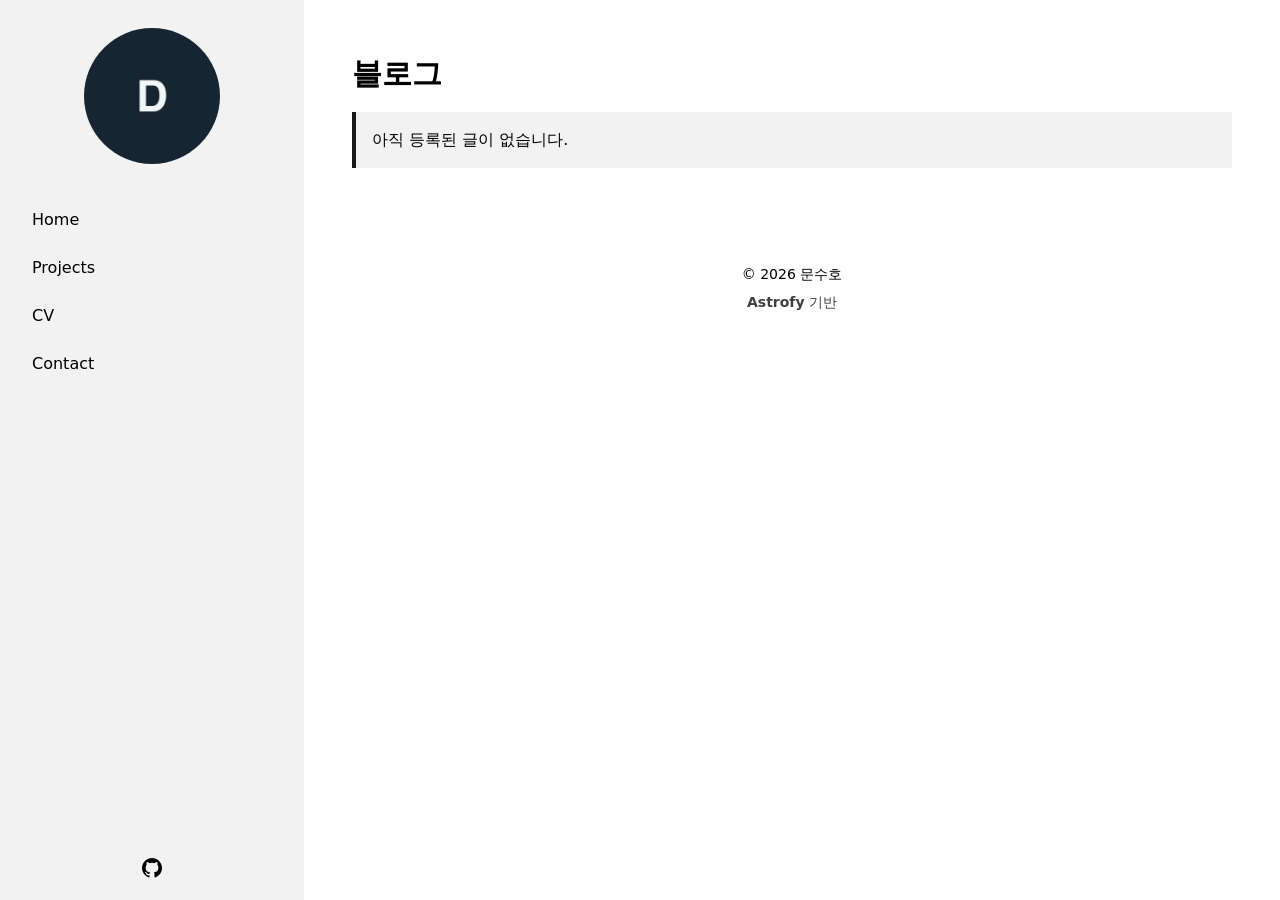
==== commit 097dbb06: "포트폴리오 홈과 프로젝트 소개 및 이력서 개선" ====
--- a/blog/index.html
+++ b/blog/index.html
@@ -1 +1 @@
-<!DOCTYPE html><html lang="ko" data-theme="lofi"><head><!-- Global Metadata --><meta charset="utf-8"><meta name="viewport" content="width=device-width,initial-scale=1"><link rel="icon" type="image/webp" href="/profile.webp"><meta name="generator" content="Astro v7.4.13"><!-- Primary Meta Tags --><title>Blog</title><meta name="title" content="Blog"><meta name="description" content="문수호의 개발 포트폴리오입니다. FestaPick과 CrewMate에서 맡은 역할과 프로젝트 결과, 이력서를 소개합니다."><!-- Open Graph / Facebook --><meta property="og:type" content="website"><meta property="og:url" content="https://dib3474.github.io/blog/"><meta property="og:title" content="Blog"><meta property="og:description" content="문수호의 개발 포트폴리오입니다. FestaPick과 CrewMate에서 맡은 역할과 프로젝트 결과, 이력서를 소개합니다."><meta property="og:image" content="https://dib3474.github.io/profile.webp"><!-- Twitter --><meta property="twitter:card" content="summary"><meta property="twitter:url" content="https://dib3474.github.io/blog/"><meta property="twitter:title" content="Blog"><meta property="twitter:description" content="문수호의 개발 포트폴리오입니다. FestaPick과 CrewMate에서 맡은 역할과 프로젝트 결과, 이력서를 소개합니다."><meta property="twitter:image" content="https://dib3474.github.io/profile.webp"><meta name="astro-view-transitions-enabled" content="true"><meta name="astro-view-transitions-fallback" content="animate"><script type="module" src="/_astro/ClientRouter.astro_astro_type_script_index_0_lang.CnDxeVtR.js"></script><link rel="stylesheet" href="/_astro/BaseLayout.CUm2Fnc2.css"></head><body><div class="bg-base-100 drawer lg:drawer-open"><input id="my-drawer" type="checkbox" class="drawer-toggle"><div class="drawer-content bg-base-100"><div class="sticky lg:hidden top-0 z-30 flex h-16 w-full justify-center bg-opacity-90 backdrop-blur transition-all duration-100 bg-base-100 text-base-content shadow-sm"><div class="navbar"><div class="navbar-start"><label for="my-drawer" class="btn btn-square btn-ghost"><svg xmlns="http://www.w3.org/2000/svg" fill="none" viewBox="0 0 24 24" class="inline-block w-5 h-5 stroke-current"><path stroke-linecap="round" stroke-linejoin="round" stroke-width="2" d="M4 6h16M4 12h16M4 18h16"></path></svg></label></div><div class="navbar-center"><a class="btn btn-ghost normal-case text-xl" href="/">문수호 | 개발 포트폴리오</a></div><div class="navbar-end"></div></div></div><div class="md:flex md:justify-center"><main class="p-6 pt-10 lg:max-w-[900px] max-w-[100vw]"><div class="mb-5"><h1 class="text-3xl w-full font-bold">블로그</h1></div><div class="bg-base-200 border-l-4 border-secondary w-full p-4 min-w-full"><p>아직 등록된 글이 없습니다.</p></div><div class="flex justify-between"><div></div><div></div></div></main></div><footer class="footer footer-center block mb-5 pt-10"><div class="pb-2">&copy; 2026 문수호</div><div class="inline opacity-75"><a href="https://github.com/manuelernestog/astrofy" target="_blank" rel="noopener noreferrer" class="font-bold">Astrofy</a> 기반</div></footer></div><div class="drawer-side z-40"><label for="my-drawer" class="drawer-overlay"></label><aside class="px-2 pt-2 h-auto min-h-full w-[19rem] bg-base-200 text-base-content flex flex-col"><div class="w-fit mx-auto mt-5 mb-6"><a href="/"><div class="avatar transition ease-in-out hover:scale-[102%] block m-auto"><div class="w-[8.5rem]"><img src="/profile.webp" alt="문수호 프로필" loading="lazy" decoding="async" width="300" height="300" class="mask mask-circle"></div></div></a></div><ul class="menu grow shrink menu-md overflow-y-auto"><li><a id="home" class="py-3 text-base" href="/">Home</a></li><li><a id="projects" class="py-3 text-base" href="/projects/">Projects</a></li><li><a id="blog" class="py-3 text-base bg-base-300" href="/blog/" aria-current="page">Blog</a></li><li><a id="cv" class="py-3 text-base" href="/cv/">CV</a></li><li><a class="py-3 text-base" href="mailto:dib3474@gmail.com">Contact</a></li></ul><div class="block sticky pointer-events-none bottom-10 bg-base-200 justify-center h-12 [mask-image:linear-gradient(transparent,#000000)]"></div><div class="social-icons px-4 pb-5 pt-1 flex self-center justify-center sticky bottom-0 bg-base-200"><a href="https://github.com/dib3474" target="_blank" rel="noopener noreferrer" class="mx-3" aria-label="GitHub" title="GitHub"><svg xmlns="http://www.w3.org/2000/svg" width="24" height="24" viewBox="0 0 24 24" style="fill: currentColor;transform: ;msFilter:;"><path fill-rule="evenodd" clip-rule="evenodd" d="M12.026 2c-5.509 0-9.974 4.465-9.974 9.974 0 4.406 2.857 8.145 6.821 9.465.499.09.679-.217.679-.481 0-.237-.008-.865-.011-1.696-2.775.602-3.361-1.338-3.361-1.338-.452-1.152-1.107-1.459-1.107-1.459-.905-.619.069-.605.069-.605 1.002.07 1.527 1.028 1.527 1.028.89 1.524 2.336 1.084 2.902.829.091-.645.351-1.085.635-1.334-2.214-.251-4.542-1.107-4.542-4.93 0-1.087.389-1.979 1.024-2.675-.101-.253-.446-1.268.099-2.64 0 0 .837-.269 2.742 1.021a9.582 9.582 0 0 1 2.496-.336 9.554 9.554 0 0 1 2.496.336c1.906-1.291 2.742-1.021 2.742-1.021.545 1.372.203 2.387.099 2.64.64.696 1.024 1.587 1.024 2.675 0 3.833-2.33 4.675-4.552 4.922.355.308.675.916.675 1.846 0 1.334-.012 2.41-.012 2.737 0 .267.178.577.687.479C19.146 20.115 22 16.379 22 11.974 22 6.465 17.535 2 12.026 2z"></path></svg></a><a href="/rss.xml" target="_blank" rel="noopener noreferrer" class="mx-3" aria-label="RSS Feed" title="RSS Feed"><svg xmlns="http://www.w3.org/2000/svg" width="24" height="24" viewBox="0 0 24 24" style="fill: currentColor;transform: ;msFilter:;"><path d="M19 20.001C19 11.729 12.271 5 4 5v2c7.168 0 13 5.832 13 13.001h2z"></path><path d="M12 20.001h2C14 14.486 9.514 10 4 10v2c4.411 0 8 3.589 8 8.001z"></path><circle cx="6" cy="18" r="2"></circle></svg></a></div></aside></div></div></body></html>+<!DOCTYPE html><html lang="ko" data-theme="lofi"><head><!-- Global Metadata --><meta charset="utf-8"><meta name="viewport" content="width=device-width,initial-scale=1"><link rel="icon" type="image/webp" href="/profile.webp"><meta name="generator" content="Astro v7.4.13"><!-- Primary Meta Tags --><title>Blog</title><meta name="title" content="Blog"><meta name="description" content="문수호의 개발 포트폴리오입니다. FestaPick과 CrewMate에서 맡은 역할과 프로젝트 결과, 이력서를 소개합니다."><!-- Open Graph / Facebook --><meta property="og:type" content="website"><meta property="og:url" content="https://dib3474.github.io/blog/"><meta property="og:title" content="Blog"><meta property="og:description" content="문수호의 개발 포트폴리오입니다. FestaPick과 CrewMate에서 맡은 역할과 프로젝트 결과, 이력서를 소개합니다."><meta property="og:image" content="https://dib3474.github.io/portfolio-og.png"><meta property="og:image:width" content="1200"><meta property="og:image:height" content="630"><meta property="og:image:alt" content="문수호 개발 포트폴리오"><!-- Twitter --><meta property="twitter:card" content="summary_large_image"><meta property="twitter:url" content="https://dib3474.github.io/blog/"><meta property="twitter:title" content="Blog"><meta property="twitter:description" content="문수호의 개발 포트폴리오입니다. FestaPick과 CrewMate에서 맡은 역할과 프로젝트 결과, 이력서를 소개합니다."><meta property="twitter:image" content="https://dib3474.github.io/portfolio-og.png"><meta name="astro-view-transitions-enabled" content="true"><meta name="astro-view-transitions-fallback" content="animate"><script type="module" src="/_astro/ClientRouter.astro_astro_type_script_index_0_lang.CnDxeVtR.js"></script><link rel="stylesheet" href="/_astro/BaseLayout.Dolec8aw.css"></head><body><div class="bg-base-100 drawer lg:drawer-open"><input id="my-drawer" type="checkbox" class="drawer-toggle"><div class="drawer-content bg-base-100"><div class="sticky lg:hidden top-0 z-30 flex h-16 w-full justify-center bg-opacity-90 backdrop-blur transition-all duration-100 bg-base-100 text-base-content shadow-sm"><div class="navbar"><div class="navbar-start"><label for="my-drawer" class="btn btn-square btn-ghost"><svg xmlns="http://www.w3.org/2000/svg" fill="none" viewBox="0 0 24 24" class="inline-block w-5 h-5 stroke-current"><path stroke-linecap="round" stroke-linejoin="round" stroke-width="2" d="M4 6h16M4 12h16M4 18h16"></path></svg></label></div><div class="navbar-center"><a class="btn btn-ghost normal-case text-xl" href="/">문수호 | 개발 포트폴리오</a></div><div class="navbar-end"></div></div></div><div class="md:flex md:justify-center"><main class="w-full min-w-0 max-w-[960px] px-5 py-10 sm:px-8 sm:py-14 lg:px-10"><div class="mb-5"><h1 class="text-3xl w-full font-bold">블로그</h1></div><div class="bg-base-200 border-l-4 border-secondary w-full p-4 min-w-full"><p>아직 등록된 글이 없습니다.</p></div><div class="flex justify-between"><div></div><div></div></div></main></div><footer class="footer footer-center block mb-5 pt-10"><div class="pb-2">&copy; 2026 문수호</div><div class="inline opacity-75"><a href="https://github.com/manuelernestog/astrofy" target="_blank" rel="noopener noreferrer" class="font-bold">Astrofy</a> 기반</div></footer></div><div class="drawer-side z-40"><label for="my-drawer" class="drawer-overlay"></label><aside class="px-2 pt-2 h-auto min-h-full w-[19rem] bg-base-200 text-base-content flex flex-col"><div class="w-fit mx-auto mt-5 mb-6"><a href="/"><div class="avatar transition ease-in-out hover:scale-[102%] block m-auto"><div class="w-[8.5rem]"><img src="/profile.webp" alt="문수호 프로필" loading="lazy" decoding="async" width="300" height="300" class="mask mask-circle"></div></div></a></div><ul class="menu grow shrink menu-md overflow-y-auto"><li><a id="home" class="py-3 text-base" href="/">Home</a></li><li><a id="projects" class="py-3 text-base" href="/projects/">Projects</a></li><li><a id="cv" class="py-3 text-base" href="/cv/">CV</a></li><li><a class="py-3 text-base" href="mailto:dib3474@gmail.com">Contact</a></li></ul><div class="block sticky pointer-events-none bottom-10 bg-base-200 justify-center h-12 [mask-image:linear-gradient(transparent,#000000)]"></div><div class="social-icons px-4 pb-5 pt-1 flex self-center justify-center sticky bottom-0 bg-base-200"><a href="https://github.com/dib3474" target="_blank" rel="noopener noreferrer" class="mx-3" aria-label="GitHub" title="GitHub"><svg xmlns="http://www.w3.org/2000/svg" width="24" height="24" viewBox="0 0 24 24" style="fill: currentColor;transform: ;msFilter:;"><path fill-rule="evenodd" clip-rule="evenodd" d="M12.026 2c-5.509 0-9.974 4.465-9.974 9.974 0 4.406 2.857 8.145 6.821 9.465.499.09.679-.217.679-.481 0-.237-.008-.865-.011-1.696-2.775.602-3.361-1.338-3.361-1.338-.452-1.152-1.107-1.459-1.107-1.459-.905-.619.069-.605.069-.605 1.002.07 1.527 1.028 1.527 1.028.89 1.524 2.336 1.084 2.902.829.091-.645.351-1.085.635-1.334-2.214-.251-4.542-1.107-4.542-4.93 0-1.087.389-1.979 1.024-2.675-.101-.253-.446-1.268.099-2.64 0 0 .837-.269 2.742 1.021a9.582 9.582 0 0 1 2.496-.336 9.554 9.554 0 0 1 2.496.336c1.906-1.291 2.742-1.021 2.742-1.021.545 1.372.203 2.387.099 2.64.64.696 1.024 1.587 1.024 2.675 0 3.833-2.33 4.675-4.552 4.922.355.308.675.916.675 1.846 0 1.334-.012 2.41-.012 2.737 0 .267.178.577.687.479C19.146 20.115 22 16.379 22 11.974 22 6.465 17.535 2 12.026 2z"></path></svg></a></div></aside></div></div></body></html>
--- a/_astro/BaseLayout.Dolec8aw.css
+++ b/_astro/BaseLayout.Dolec8aw.css
@@ -0,0 +1 @@
+*,:before,:after,::backdrop{--tw-border-spacing-x:0;--tw-border-spacing-y:0;--tw-translate-x:0;--tw-translate-y:0;--tw-rotate:0;--tw-skew-x:0;--tw-skew-y:0;--tw-scale-x:1;--tw-scale-y:1;--tw-pan-x: ;--tw-pan-y: ;--tw-pinch-zoom: ;--tw-scroll-snap-strictness:proximity;--tw-gradient-from-position: ;--tw-gradient-via-position: ;--tw-gradient-to-position: ;--tw-ordinal: ;--tw-slashed-zero: ;--tw-numeric-figure: ;--tw-numeric-spacing: ;--tw-numeric-fraction: ;--tw-ring-inset: ;--tw-ring-offset-width:0px;--tw-ring-offset-color:#fff;--tw-ring-color:#3b82f680;--tw-ring-offset-shadow:0 0 #0000;--tw-ring-shadow:0 0 #0000;--tw-shadow:0 0 #0000;--tw-shadow-colored:0 0 #0000;--tw-blur: ;--tw-brightness: ;--tw-contrast: ;--tw-grayscale: ;--tw-hue-rotate: ;--tw-invert: ;--tw-saturate: ;--tw-sepia: ;--tw-drop-shadow: ;--tw-backdrop-blur: ;--tw-backdrop-brightness: ;--tw-backdrop-contrast: ;--tw-backdrop-grayscale: ;--tw-backdrop-hue-rotate: ;--tw-backdrop-invert: ;--tw-backdrop-opacity: ;--tw-backdrop-saturate: ;--tw-backdrop-sepia: ;--tw-contain-size: ;--tw-contain-layout: ;--tw-contain-paint: ;--tw-contain-style: }*,:before,:after{box-sizing:border-box;border:0 solid #e5e7eb}:before,:after{--tw-content:""}html,:host{-webkit-text-size-adjust:100%;-moz-tab-size:4;-o-tab-size:4;tab-size:4;font-feature-settings:normal;font-variation-settings:normal;-webkit-tap-highlight-color:transparent;font-family:ui-sans-serif,system-ui,sans-serif,Apple Color Emoji,Segoe UI Emoji,Segoe UI Symbol,Noto Color Emoji;line-height:1.5}body{line-height:inherit;margin:0}hr{height:0;color:inherit;border-top-width:1px}abbr:where([title]){text-decoration:underline dotted}h1,h2,h3,h4,h5,h6{font-size:inherit;font-weight:inherit}a{color:inherit;text-decoration:inherit}b,strong{font-weight:bolder}code,kbd,samp,pre{font-feature-settings:normal;font-variation-settings:normal;font-family:ui-monospace,SFMono-Regular,Menlo,Monaco,Consolas,Liberation Mono,Courier New,monospace;font-size:1em}small{font-size:80%}sub,sup{vertical-align:baseline;font-size:75%;line-height:0;position:relative}sub{bottom:-.25em}sup{top:-.5em}table{text-indent:0;border-color:inherit;border-collapse:collapse}button,input,optgroup,select,textarea{font-feature-settings:inherit;font-variation-settings:inherit;font-family:inherit;font-size:100%;font-weight:inherit;line-height:inherit;letter-spacing:inherit;color:inherit;margin:0;padding:0}button,select{text-transform:none}button,input:where([type=button]),input:where([type=reset]),input:where([type=submit]){-webkit-appearance:button;background-color:#0000;background-image:none}:-moz-focusring{outline:auto}:-moz-ui-invalid{box-shadow:none}progress{vertical-align:baseline}::-webkit-inner-spin-button,::-webkit-outer-spin-button{height:auto}[type=search]{-webkit-appearance:textfield;outline-offset:-2px}::-webkit-search-decoration{-webkit-appearance:none}::-webkit-file-upload-button{-webkit-appearance:button;font:inherit}summary{display:list-item}blockquote,dl,dd,h1,h2,h3,h4,h5,h6,hr,figure,p,pre{margin:0}fieldset{margin:0;padding:0}legend{padding:0}ol,ul,menu{margin:0;padding:0;list-style:none}dialog{padding:0}textarea{resize:vertical}input::-moz-placeholder,textarea::-moz-placeholder{opacity:1;color:#9ca3af}input::placeholder,textarea::placeholder{opacity:1;color:#9ca3af}button,[role=button]{cursor:pointer}:disabled{cursor:default}img,svg,video,canvas,audio,iframe,embed,object{vertical-align:middle;display:block}img,video{max-width:100%;height:auto}[hidden]:where(:not([hidden=until-found])){display:none}:root,[data-theme]{background-color:var(--fallback-b1,oklch(var(--b1)/1));color:var(--fallback-bc,oklch(var(--bc)/1))}@supports not (color:oklch(0% 0 0)){:root{color-scheme:light;--fallback-p:#491eff;--fallback-pc:#d4dbff;--fallback-s:#ff41c7;--fallback-sc:#fff9fc;--fallback-a:#00cfbd;--fallback-ac:#00100d;--fallback-n:#2b3440;--fallback-nc:#d7dde4;--fallback-b1:#fff;--fallback-b2:#e5e6e6;--fallback-b3:#e5e6e6;--fallback-bc:#1f2937;--fallback-in:#00b3f0;--fallback-inc:#000;--fallback-su:#00ca92;--fallback-suc:#000;--fallback-wa:#ffc22d;--fallback-wac:#000;--fallback-er:#ff6f70;--fallback-erc:#000}@media (prefers-color-scheme:dark){:root{color-scheme:dark;--fallback-p:#7582ff;--fallback-pc:#050617;--fallback-s:#ff71cf;--fallback-sc:#190211;--fallback-a:#00c7b5;--fallback-ac:#000e0c;--fallback-n:#2a323c;--fallback-nc:#a6adbb;--fallback-b1:#1d232a;--fallback-b2:#191e24;--fallback-b3:#15191e;--fallback-bc:#a6adbb;--fallback-in:#00b3f0;--fallback-inc:#000;--fallback-su:#00ca92;--fallback-suc:#000;--fallback-wa:#ffc22d;--fallback-wac:#000;--fallback-er:#ff6f70;--fallback-erc:#000}}}html{-webkit-tap-highlight-color:transparent}*{scrollbar-color:color-mix(in oklch, currentColor 35%, transparent) transparent}:hover{scrollbar-color:color-mix(in oklch, currentColor 60%, transparent) transparent}:root{color-scheme:light;--in:72.06% .191 231.6;--su:64.8% .15 160;--wa:84.71% .199 83.87;--er:71.76% .221 22.18;--pc:89.824% .06192 275.75;--ac:15.352% .0368 183.61;--inc:0% 0 0;--suc:0% 0 0;--wac:0% 0 0;--erc:0% 0 0;--rounded-box:1rem;--rounded-btn:.5rem;--rounded-badge:1.9rem;--animation-btn:.25s;--animation-input:.2s;--btn-focus-scale:.95;--border-btn:1px;--tab-border:1px;--tab-radius:.5rem;--p:49.12% .3096 275.75;--s:69.71% .329 342.55;--sc:98.71% .0106 342.55;--a:76.76% .184 183.61;--n:32.1785% .02476 255.702;--nc:89.4994% .011585 252.096;--b1:100% 0 0;--b2:96.1151% 0 0;--b3:92.4169% .00108 197.138;--bc:27.8078% .029596 256.848}@media (prefers-color-scheme:dark){:root{color-scheme:dark;--in:72.06% .191 231.6;--su:64.8% .15 160;--wa:84.71% .199 83.87;--er:71.76% .221 22.18;--pc:13.138% .0392 275.75;--sc:14.96% .052 342.55;--ac:14.902% .0334 183.61;--inc:0% 0 0;--suc:0% 0 0;--wac:0% 0 0;--erc:0% 0 0;--rounded-box:1rem;--rounded-btn:.5rem;--rounded-badge:1.9rem;--animation-btn:.25s;--animation-input:.2s;--btn-focus-scale:.95;--border-btn:1px;--tab-border:1px;--tab-radius:.5rem;--p:65.69% .196 275.75;--s:74.8% .26 342.55;--a:74.51% .167 183.61;--n:31.3815% .021108 254.139;--nc:74.6477% .0216 264.436;--b1:25.3267% .015896 252.418;--b2:23.2607% .013807 253.101;--b3:21.1484% .01165 254.088;--bc:74.6477% .0216 264.436}}[data-theme=light]{color-scheme:light;--in:72.06% .191 231.6;--su:64.8% .15 160;--wa:84.71% .199 83.87;--er:71.76% .221 22.18;--pc:89.824% .06192 275.75;--ac:15.352% .0368 183.61;--inc:0% 0 0;--suc:0% 0 0;--wac:0% 0 0;--erc:0% 0 0;--rounded-box:1rem;--rounded-btn:.5rem;--rounded-badge:1.9rem;--animation-btn:.25s;--animation-input:.2s;--btn-focus-scale:.95;--border-btn:1px;--tab-border:1px;--tab-radius:.5rem;--p:49.12% .3096 275.75;--s:69.71% .329 342.55;--sc:98.71% .0106 342.55;--a:76.76% .184 183.61;--n:32.1785% .02476 255.702;--nc:89.4994% .011585 252.096;--b1:100% 0 0;--b2:96.1151% 0 0;--b3:92.4169% .00108 197.138;--bc:27.8078% .029596 256.848}[data-theme=dark]{color-scheme:dark;--in:72.06% .191 231.6;--su:64.8% .15 160;--wa:84.71% .199 83.87;--er:71.76% .221 22.18;--pc:13.138% .0392 275.75;--sc:14.96% .052 342.55;--ac:14.902% .0334 183.61;--inc:0% 0 0;--suc:0% 0 0;--wac:0% 0 0;--erc:0% 0 0;--rounded-box:1rem;--rounded-btn:.5rem;--rounded-badge:1.9rem;--animation-btn:.25s;--animation-input:.2s;--btn-focus-scale:.95;--border-btn:1px;--tab-border:1px;--tab-radius:.5rem;--p:65.69% .196 275.75;--s:74.8% .26 342.55;--a:74.51% .167 183.61;--n:31.3815% .021108 254.139;--nc:74.6477% .0216 264.436;--b1:25.3267% .015896 252.418;--b2:23.2607% .013807 253.101;--b3:21.1484% .01165 254.088;--bc:74.6477% .0216 264.436}[data-theme=cupcake]{color-scheme:light;--in:72.06% .191 231.6;--su:64.8% .15 160;--wa:84.71% .199 83.87;--er:71.76% .221 22.18;--pc:15.2344% .017892 200.027;--sc:15.787% .020249 356.3;--ac:15.8762% .029206 78.6188;--nc:84.7148% .013247 313.19;--inc:0% 0 0;--suc:0% 0 0;--wac:0% 0 0;--erc:0% 0 0;--rounded-box:1rem;--rounded-badge:1.9rem;--animation-btn:.25s;--animation-input:.2s;--btn-focus-scale:.95;--border-btn:1px;--p:76.172% .089459 200.027;--s:78.9351% .101246 356.3;--a:79.3811% .146032 78.6188;--n:23.5742% .066235 313.19;--b1:97.7882% .00418 56.3756;--b2:93.9822% .007638 61.4493;--b3:91.5861% .006811 53.4405;--bc:23.5742% .066235 313.19;--rounded-btn:1.9rem;--tab-border:2px;--tab-radius:.7rem}[data-theme=bumblebee]{color-scheme:light;--b2:93% 0 0;--b3:86% 0 0;--in:72.06% .191 231.6;--su:64.8% .15 160;--wa:84.71% .199 83.87;--er:71.76% .221 22.18;--bc:20% 0 0;--ac:16.254% .0314 56.52;--nc:82.55% .015 281.99;--inc:0% 0 0;--suc:0% 0 0;--wac:0% 0 0;--erc:0% 0 0;--rounded-box:1rem;--rounded-btn:.5rem;--rounded-badge:1.9rem;--animation-btn:.25s;--animation-input:.2s;--btn-focus-scale:.95;--border-btn:1px;--tab-border:1px;--tab-radius:.5rem;--p:89.51% .2132 96.61;--pc:38.92% .046 96.61;--s:80.39% .194 70.76;--sc:39.38% .068 70.76;--a:81.27% .157 56.52;--n:12.75% .075 281.99;--b1:100% 0 0}[data-theme=emerald]{color-scheme:light;--b2:93% 0 0;--b3:86% 0 0;--in:72.06% .191 231.6;--su:64.8% .15 160;--wa:84.71% .199 83.87;--er:71.76% .221 22.18;--inc:0% 0 0;--suc:0% 0 0;--wac:0% 0 0;--erc:0% 0 0;--rounded-box:1rem;--rounded-btn:.5rem;--rounded-badge:1.9rem;--border-btn:1px;--tab-border:1px;--tab-radius:.5rem;--p:76.6626% .135433 153.45;--pc:33.3872% .040618 162.24;--s:61.3028% .202368 261.294;--sc:100% 0 0;--a:72.7725% .149783 33.2004;--ac:0% 0 0;--n:35.5192% .032071 262.989;--nc:98.4625% .001706 247.839;--b1:100% 0 0;--bc:35.5192% .032071 262.989;--animation-btn:0;--animation-input:0;--btn-focus-scale:1}[data-theme=corporate]{color-scheme:light;--b2:93% 0 0;--b3:86% 0 0;--in:72.06% .191 231.6;--su:64.8% .15 160;--wa:84.71% .199 83.87;--er:71.76% .221 22.18;--pc:12.078% .0456 269.1;--sc:13.0739% .010951 256.688;--ac:15.3934% .022799 163.579;--inc:0% 0 0;--suc:0% 0 0;--wac:0% 0 0;--erc:0% 0 0;--border-btn:1px;--tab-border:1px;--p:60.39% .228 269.1;--s:65.3694% .054756 256.688;--a:76.9669% .113994 163.579;--n:22.3899% .031305 278.072;--nc:95.8796% .008588 247.915;--b1:100% 0 0;--bc:22.3899% .031305 278.072;--rounded-box:.25rem;--rounded-btn:.125rem;--rounded-badge:.125rem;--tab-radius:.25rem;--animation-btn:0;--animation-input:0;--btn-focus-scale:1}[data-theme=synthwave]{color-scheme:dark;--b2:20.2941% .076211 287.836;--b3:18.7665% .070475 287.836;--pc:14.4421% .031903 342.009;--sc:15.6543% .02362 227.382;--ac:17.608% .0412 93.72;--rounded-box:1rem;--rounded-btn:.5rem;--rounded-badge:1.9rem;--animation-btn:.25s;--animation-input:.2s;--btn-focus-scale:.95;--border-btn:1px;--tab-border:1px;--tab-radius:.5rem;--p:72.2105% .159514 342.009;--s:78.2714% .118101 227.382;--a:88.04% .206 93.72;--n:25.5554% .103537 286.508;--nc:97.9365% .00819 301.358;--b1:21.8216% .081948 287.836;--bc:97.9365% .00819 301.358;--in:76.5197% .12273 231.832;--inc:23.5017% .096418 290.33;--su:86.0572% .115038 178.625;--suc:23.5017% .096418 290.33;--wa:85.531% .122117 93.7222;--wac:23.5017% .096418 290.33;--er:73.7005% .121339 32.6393;--erc:23.5017% .096418 290.33}[data-theme=retro]{color-scheme:light;--inc:90.923% .043042 262.881;--suc:12.541% .033982 149.214;--wac:13.3168% .031484 58.3183;--erc:13.144% .0398 27.33;--animation-btn:.25s;--animation-input:.2s;--btn-focus-scale:.95;--border-btn:1px;--tab-border:1px;--p:76.8664% .104092 22.6647;--pc:26.5104% .006243 .522862;--s:80.7415% .052534 159.095;--sc:26.5104% .006243 .522862;--a:70.3919% .125455 52.9534;--ac:26.5104% .006243 .522862;--n:28.4181% .009519 355.534;--nc:92.5604% .025113 89.2173;--b1:91.6374% .034554 90.5158;--b2:88.2722% .049418 91.7743;--b3:84.133% .065952 90.8567;--bc:26.5104% .006243 .522862;--in:54.615% .215208 262.881;--su:62.7052% .169912 149.214;--wa:66.584% .157422 58.3183;--er:65.72% .199 27.33;--rounded-box:.4rem;--rounded-btn:.4rem;--rounded-badge:.4rem;--tab-radius:.4rem}[data-theme=cyberpunk]{color-scheme:light;--b2:87.8943% .16647 104.32;--b3:81.2786% .15394 104.32;--in:72.06% .191 231.6;--su:64.8% .15 160;--wa:84.71% .199 83.87;--er:71.76% .221 22.18;--bc:18.902% .0358 104.32;--pc:14.844% .0418 6.35;--sc:16.666% .0368 204.72;--ac:14.372% .04352 310.43;--inc:0% 0 0;--suc:0% 0 0;--wac:0% 0 0;--erc:0% 0 0;--animation-btn:.25s;--animation-input:.2s;--btn-focus-scale:.95;--border-btn:1px;--tab-border:1px;--p:74.22% .209 6.35;--s:83.33% .184 204.72;--a:71.86% .2176 310.43;--n:23.04% .065 269.31;--nc:94.51% .179 104.32;--b1:94.51% .179 104.32;--rounded-box:0;--rounded-btn:0;--rounded-badge:0;--tab-radius:0;font-family:ui-monospace,SFMono-Regular,Menlo,Monaco,Consolas,Liberation Mono,Courier New,monospace}[data-theme=valentine]{color-scheme:light;--b2:88.0567% .024834 337.063;--b3:81.4288% .022964 337.063;--pc:13.7239% .030755 15.0665;--sc:14.3942% .029258 293.19;--ac:14.2537% .014961 197.829;--inc:90.923% .043042 262.881;--suc:12.541% .033982 149.214;--wac:13.3168% .031484 58.3183;--erc:14.614% .0414 27.33;--rounded-box:1rem;--rounded-badge:1.9rem;--animation-btn:.25s;--animation-input:.2s;--btn-focus-scale:.95;--border-btn:1px;--tab-border:1px;--p:68.6197% .153774 15.0665;--s:71.971% .14629 293.19;--a:71.2685% .074804 197.829;--n:54.6053% .143342 358.005;--nc:90.2701% .037202 336.955;--b1:94.6846% .026703 337.063;--bc:37.3085% .081131 4.60643;--in:54.615% .215208 262.881;--su:62.7052% .169912 149.214;--wa:66.584% .157422 58.3183;--er:73.07% .207 27.33;--rounded-btn:1.9rem;--tab-radius:.7rem}[data-theme=halloween]{color-scheme:dark;--b2:23.0416% 0 0;--b3:21.3072% 0 0;--bc:84.9552% 0 0;--sc:89.196% .0496 305.03;--nc:84.8742% .009322 65.6815;--inc:90.923% .043042 262.881;--suc:12.541% .033982 149.214;--wac:13.3168% .031484 58.3183;--erc:13.144% .0398 27.33;--rounded-box:1rem;--rounded-btn:.5rem;--rounded-badge:1.9rem;--animation-btn:.25s;--animation-input:.2s;--btn-focus-scale:.95;--border-btn:1px;--tab-border:1px;--tab-radius:.5rem;--p:77.48% .204 60.62;--pc:19.6935% .004671 196.779;--s:45.98% .248 305.03;--a:64.8% .223 136.073;--ac:0% 0 0;--n:24.371% .046608 65.6815;--b1:24.7759% 0 0;--in:54.615% .215208 262.881;--su:62.7052% .169912 149.214;--wa:66.584% .157422 58.3183;--er:65.72% .199 27.33}[data-theme=garden]{color-scheme:light;--b2:86.4453% .002011 17.1974;--b3:79.9386% .00186 17.1974;--in:72.06% .191 231.6;--su:64.8% .15 160;--wa:84.71% .199 83.87;--er:71.76% .221 22.18;--sc:89.699% .022197 355.096;--ac:11.2547% .010859 154.39;--inc:0% 0 0;--suc:0% 0 0;--wac:0% 0 0;--erc:0% 0 0;--rounded-box:1rem;--rounded-btn:.5rem;--rounded-badge:1.9rem;--animation-btn:.25s;--animation-input:.2s;--btn-focus-scale:.95;--border-btn:1px;--tab-border:1px;--tab-radius:.5rem;--p:62.45% .278 3.83636;--pc:100% 0 0;--s:48.4952% .110985 355.096;--a:56.2735% .054297 154.39;--n:24.1559% .049362 89.0706;--nc:92.9519% .002163 17.1974;--b1:92.9519% .002163 17.1974;--bc:16.9617% .001664 17.3207}[data-theme=forest]{color-scheme:dark;--b2:17.522% .007709 17.9116;--b3:16.2032% .007129 17.9116;--in:72.06% .191 231.6;--su:64.8% .15 160;--wa:84.71% .199 83.87;--er:71.76% .221 22.18;--bc:83.7682% .001658 17.9116;--sc:13.9553% .027077 168.327;--ac:14.1257% .02389 185.713;--nc:86.1397% .007806 171.365;--inc:0% 0 0;--suc:0% 0 0;--wac:0% 0 0;--erc:0% 0 0;--rounded-box:1rem;--rounded-badge:1.9rem;--animation-btn:.25s;--animation-input:.2s;--btn-focus-scale:.95;--border-btn:1px;--tab-border:1px;--tab-radius:.5rem;--p:68.6283% .185567 148.959;--pc:0% 0 0;--s:69.7764% .135385 168.327;--a:70.6285% .119451 185.713;--n:30.6985% .039032 171.365;--b1:18.8409% .00829 17.9116;--rounded-btn:1.9rem}[data-theme=aqua]{color-scheme:dark;--b2:45.3464% .118611 261.182;--b3:41.9333% .109683 261.182;--bc:89.7519% .025508 261.182;--sc:12.1365% .02175 309.783;--ac:18.6854% .020445 94.5554;--nc:12.2124% .023402 243.761;--inc:90.923% .043042 262.881;--suc:12.541% .033982 149.214;--wac:13.3168% .031484 58.3183;--erc:14.79% .038 27.33;--rounded-box:1rem;--rounded-btn:.5rem;--rounded-badge:1.9rem;--animation-btn:.25s;--animation-input:.2s;--btn-focus-scale:.95;--border-btn:1px;--tab-border:1px;--tab-radius:.5rem;--p:85.6617% .14498 198.646;--pc:40.1249% .068266 197.604;--s:60.6827% .108752 309.783;--a:93.4269% .102225 94.5554;--n:61.0622% .117009 243.761;--b1:48.7596% .127539 261.182;--in:54.615% .215208 262.881;--su:62.7052% .169912 149.214;--wa:66.584% .157422 58.3183;--er:73.95% .19 27.33}[data-theme=lofi]{color-scheme:light;--inc:15.908% .0206 205.9;--suc:18.026% .0306 164.14;--wac:17.674% .027 79.94;--erc:15.732% .03 28.47;--border-btn:1px;--tab-border:1px;--p:15.9066% 0 0;--pc:100% 0 0;--s:21.455% .001566 17.279;--sc:100% 0 0;--a:26.8618% 0 0;--ac:100% 0 0;--n:0% 0 0;--nc:100% 0 0;--b1:100% 0 0;--b2:96.1151% 0 0;--b3:92.268% .001082 17.1793;--bc:0% 0 0;--in:79.54% .103 205.9;--su:90.13% .153 164.14;--wa:88.37% .135 79.94;--er:78.66% .15 28.47;--rounded-box:.25rem;--rounded-btn:.125rem;--rounded-badge:.125rem;--tab-radius:.125rem;--animation-btn:0;--animation-input:0;--btn-focus-scale:1}[data-theme=pastel]{color-scheme:light;--in:72.06% .191 231.6;--su:64.8% .15 160;--wa:84.71% .199 83.87;--er:71.76% .221 22.18;--bc:20% 0 0;--pc:16.6166% .006979 316.874;--sc:17.6153% .009839 8.68836;--ac:17.8419% .012056 170.923;--nc:14.2681% .014702 228.184;--inc:0% 0 0;--suc:0% 0 0;--wac:0% 0 0;--erc:0% 0 0;--rounded-box:1rem;--rounded-badge:1.9rem;--animation-btn:.25s;--animation-input:.2s;--btn-focus-scale:.95;--border-btn:1px;--tab-border:1px;--p:83.0828% .034896 316.874;--s:88.0763% .049197 8.68836;--a:89.2096% .06028 170.923;--n:71.3406% .07351 228.184;--b1:100% 0 0;--b2:98.4625% .001706 247.839;--b3:87.1681% .009339 258.338;--rounded-btn:1.9rem;--tab-radius:.7rem}[data-theme=fantasy]{color-scheme:light;--b2:93% 0 0;--b3:86% 0 0;--in:72.06% .191 231.6;--su:64.8% .15 160;--wa:84.71% .199 83.87;--er:71.76% .221 22.18;--pc:87.49% .0378 325.02;--sc:90.784% .0324 241.36;--ac:15.196% .0408 56.72;--nc:85.5616% .005919 256.848;--inc:0% 0 0;--suc:0% 0 0;--wac:0% 0 0;--erc:0% 0 0;--rounded-box:1rem;--rounded-btn:.5rem;--rounded-badge:1.9rem;--animation-btn:.25s;--animation-input:.2s;--btn-focus-scale:.95;--border-btn:1px;--tab-border:1px;--tab-radius:.5rem;--p:37.45% .189 325.02;--s:53.92% .162 241.36;--a:75.98% .204 56.72;--n:27.8078% .029596 256.848;--b1:100% 0 0;--bc:27.8078% .029596 256.848}[data-theme=wireframe]{color-scheme:light;--bc:20% 0 0;--pc:15.6521% 0 0;--sc:15.6521% 0 0;--ac:15.6521% 0 0;--nc:18.8014% 0 0;--inc:89.0403% .062643 264.052;--suc:90.395% .035372 142.495;--wac:14.1626% .019994 108.702;--erc:12.5591% .051537 29.2339;--animation-btn:.25s;--animation-input:.2s;--btn-focus-scale:.95;--border-btn:1px;--tab-border:1px;--p:78.2604% 0 0;--s:78.2604% 0 0;--a:78.2604% 0 0;--n:94.007% 0 0;--b1:100% 0 0;--b2:94.9119% 0 0;--b3:89.7547% 0 0;--in:45.2014% .313214 264.052;--su:51.9752% .176858 142.495;--wa:70.8131% .099969 108.702;--er:62.7955% .257683 29.2339;--rounded-box:.2rem;--rounded-btn:.2rem;--rounded-badge:.2rem;--tab-radius:.2rem;font-family:Chalkboard,comic sans ms,"sans-serif"}[data-theme=black]{color-scheme:dark;--pc:86.736% 0 0;--sc:86.736% 0 0;--ac:86.736% 0 0;--nc:86.736% 0 0;--inc:89.0403% .062643 264.052;--suc:90.395% .035372 142.495;--wac:19.3597% .042201 109.769;--erc:12.5591% .051537 29.2339;--border-btn:1px;--tab-border:1px;--p:33.6799% 0 0;--s:33.6799% 0 0;--a:33.6799% 0 0;--b1:0% 0 0;--b2:19.1251% 0 0;--b3:26.8618% 0 0;--bc:87.6096% 0 0;--n:33.6799% 0 0;--in:45.2014% .313214 264.052;--su:51.9752% .176858 142.495;--wa:96.7983% .211006 109.769;--er:62.7955% .257683 29.2339;--rounded-box:0;--rounded-btn:0;--rounded-badge:0;--animation-btn:0;--animation-input:0;--btn-focus-scale:1;--tab-radius:0}[data-theme=luxury]{color-scheme:dark;--pc:20% 0 0;--sc:85.5163% .012821 261.069;--ac:87.3349% .010348 338.826;--inc:15.8122% .024356 237.134;--suc:15.6239% .038579 132.154;--wac:17.2255% .027305 102.891;--erc:14.3506% .035271 22.5689;--rounded-box:1rem;--rounded-btn:.5rem;--rounded-badge:1.9rem;--animation-btn:.25s;--animation-input:.2s;--btn-focus-scale:.95;--border-btn:1px;--tab-border:1px;--tab-radius:.5rem;--p:100% 0 0;--s:27.5815% .064106 261.069;--a:36.6744% .051741 338.826;--n:24.27% .057015 59.825;--nc:93.2033% .089631 90.8617;--b1:14.0765% .004386 285.823;--b2:20.2191% .004211 308.229;--b3:29.8961% .003818 308.319;--bc:75.6879% .123666 76.8905;--in:79.0612% .121778 237.134;--su:78.1197% .192894 132.154;--wa:86.1274% .136524 102.891;--er:71.7531% .176357 22.5689}[data-theme=dracula]{color-scheme:dark;--b2:26.8053% .020556 277.509;--b3:24.7877% .019009 277.509;--pc:15.0922% .036614 346.812;--sc:14.8405% .029709 301.883;--ac:16.6785% .024826 66.5585;--nc:87.8891% .006515 275.524;--inc:17.6526% .018676 212.847;--suc:17.4199% .043903 148.025;--wac:19.1068% .026849 112.757;--erc:13.6441% .041266 24.431;--rounded-box:1rem;--rounded-btn:.5rem;--rounded-badge:1.9rem;--animation-btn:.25s;--animation-input:.2s;--btn-focus-scale:.95;--border-btn:1px;--tab-border:1px;--tab-radius:.5rem;--p:75.4611% .18307 346.812;--s:74.2023% .148546 301.883;--a:83.3927% .124132 66.5585;--n:39.4456% .032576 275.524;--b1:28.8229% .022103 277.509;--bc:97.7477% .007913 106.545;--in:88.263% .09338 212.847;--su:87.0995% .219516 148.025;--wa:95.5338% .134246 112.757;--er:68.2204% .206328 24.431}[data-theme=cmyk]{color-scheme:light;--b2:93% 0 0;--b3:86% 0 0;--bc:20% 0 0;--pc:14.3544% .02666 239.443;--sc:12.8953% .040552 359.339;--ac:18.8458% .037948 105.307;--nc:84.3557% 0 0;--inc:13.6952% .0189 217.284;--suc:89.3898% .032505 321.406;--wac:14.2473% .031969 52.0234;--erc:12.4027% .041677 28.7175;--rounded-box:1rem;--rounded-btn:.5rem;--rounded-badge:1.9rem;--animation-btn:.25s;--animation-input:.2s;--btn-focus-scale:.95;--border-btn:1px;--tab-border:1px;--tab-radius:.5rem;--p:71.7722% .133298 239.443;--s:64.4766% .202758 359.339;--a:94.2289% .189741 105.307;--n:21.7787% 0 0;--b1:100% 0 0;--in:68.4759% .094499 217.284;--su:46.949% .162524 321.406;--wa:71.2364% .159843 52.0234;--er:62.0133% .208385 28.7175}[data-theme=autumn]{color-scheme:light;--b2:89.1077% 0 0;--b3:82.4006% 0 0;--bc:19.1629% 0 0;--pc:88.1446% .032232 17.5302;--sc:12.3353% .033821 23.8659;--ac:14.6851% .018999 60.7296;--nc:90.8734% .007475 51.9028;--inc:13.8449% .019596 207.284;--suc:12.199% .016032 174.616;--wac:14.0163% .032982 56.8443;--erc:90.614% .0482 24.16;--rounded-box:1rem;--rounded-btn:.5rem;--rounded-badge:1.9rem;--animation-btn:.25s;--animation-input:.2s;--btn-focus-scale:.95;--border-btn:1px;--tab-border:1px;--tab-radius:.5rem;--p:40.7232% .16116 17.5302;--s:61.6763% .169105 23.8659;--a:73.4253% .094994 60.7296;--n:54.3672% .037374 51.9028;--b1:95.8147% 0 0;--in:69.2245% .097979 207.284;--su:60.9951% .080159 174.616;--wa:70.0817% .164909 56.8443;--er:53.07% .241 24.16}[data-theme=business]{color-scheme:dark;--b2:22.6487% 0 0;--b3:20.944% 0 0;--bc:84.8707% 0 0;--pc:88.3407% .019811 251.474;--sc:12.8185% .005481 229.389;--ac:13.4542% .033545 35.7915;--nc:85.4882% .00265 253.041;--inc:12.5233% .028702 240.034;--suc:14.0454% .018919 156.596;--wac:15.4965% .023141 81.5192;--erc:90.3221% .029356 29.6745;--animation-btn:.25s;--animation-input:.2s;--btn-focus-scale:.95;--border-btn:1px;--tab-border:1px;--tab-radius:.5rem;--p:41.7036% .099057 251.474;--s:64.0924% .027405 229.389;--a:67.271% .167726 35.7915;--n:27.441% .01325 253.041;--b1:24.3535% 0 0;--in:62.6163% .143511 240.034;--su:70.2268% .094594 156.596;--wa:77.4824% .115704 81.5192;--er:51.6105% .14678 29.6745;--rounded-box:.25rem;--rounded-btn:.125rem;--rounded-badge:.125rem}[data-theme=acid]{color-scheme:light;--b2:91.6146% 0 0;--b3:84.7189% 0 0;--bc:19.7021% 0 0;--pc:14.38% .0714 330.76;--sc:14.674% .0448 48.2509;--ac:18.556% .0528 122.963;--nc:84.262% .0256 278.68;--inc:12.144% .0454 252.05;--suc:17.144% .0532 158.53;--wac:18.202% .0424 100.5;--erc:12.968% .0586 29.3492;--animation-btn:.25s;--animation-input:.2s;--btn-focus-scale:.95;--border-btn:1px;--tab-border:1px;--p:71.9% .357 330.76;--s:73.37% .224 48.2509;--a:92.78% .264 122.963;--n:21.31% .128 278.68;--b1:98.5104% 0 0;--in:60.72% .227 252.05;--su:85.72% .266 158.53;--wa:91.01% .212 100.5;--er:64.84% .293 29.3492;--rounded-box:1.25rem;--rounded-btn:1rem;--rounded-badge:1rem;--tab-radius:.7rem}[data-theme=lemonade]{color-scheme:light;--b2:91.8003% .0186 123.72;--b3:84.8906% .0172 123.72;--bc:19.742% .004 123.72;--pc:11.784% .0398 134.6;--sc:15.55% .0392 111.09;--ac:17.078% .0402 100.73;--nc:86.196% .015 108.6;--inc:17.238% .0094 224.14;--suc:17.238% .0094 157.85;--wac:17.238% .0094 102.15;--erc:17.238% .0094 25.85;--rounded-box:1rem;--rounded-btn:.5rem;--rounded-badge:1.9rem;--animation-btn:.25s;--animation-input:.2s;--btn-focus-scale:.95;--border-btn:1px;--tab-border:1px;--tab-radius:.5rem;--p:58.92% .199 134.6;--s:77.75% .196 111.09;--a:85.39% .201 100.73;--n:30.98% .075 108.6;--b1:98.71% .02 123.72;--in:86.19% .047 224.14;--su:86.19% .047 157.85;--wa:86.19% .047 102.15;--er:86.19% .047 25.85}[data-theme=night]{color-scheme:dark;--b2:19.3144% .037037 265.755;--b3:17.8606% .034249 265.755;--bc:84.1536% .007965 265.755;--pc:15.0703% .027798 232.661;--sc:13.6023% .031661 276.935;--ac:14.4721% .035244 350.049;--nc:85.5899% .00737 260.031;--suc:15.6904% .026506 181.912;--wac:16.6486% .027912 82.95;--erc:14.3572% .034051 13.1183;--rounded-box:1rem;--rounded-btn:.5rem;--rounded-badge:1.9rem;--animation-btn:.25s;--animation-input:.2s;--btn-focus-scale:.95;--border-btn:1px;--tab-border:1px;--tab-radius:.5rem;--p:75.3513% .138989 232.661;--s:68.0113% .158303 276.935;--a:72.3603% .176218 350.049;--n:27.9495% .036848 260.031;--b1:20.7682% .039824 265.755;--in:68.4553% .148062 237.251;--inc:0% 0 0;--su:78.452% .132529 181.912;--wa:83.2428% .139558 82.95;--er:71.7858% .170255 13.1183}[data-theme=coffee]{color-scheme:dark;--b2:20.1585% .021457 329.709;--b3:18.6412% .019842 329.709;--pc:14.3993% .024765 62.7564;--sc:86.893% .00597 199.194;--ac:88.5243% .014881 224.389;--nc:83.3022% .003149 326.261;--inc:15.898% .012774 184.558;--suc:14.9445% .014491 131.116;--wac:17.6301% .028162 87.7224;--erc:15.4637% .025644 31.8719;--rounded-box:1rem;--rounded-btn:.5rem;--rounded-badge:1.9rem;--animation-btn:.25s;--animation-input:.2s;--btn-focus-scale:.95;--border-btn:1px;--tab-border:1px;--tab-radius:.5rem;--p:71.9967% .123825 62.7564;--s:34.465% .029849 199.194;--a:42.6213% .074405 224.389;--n:16.5109% .015743 326.261;--b1:21.6758% .023072 329.709;--bc:72.3547% .092794 79.1294;--in:79.4902% .063869 184.558;--su:74.7224% .072456 131.116;--wa:88.1503% .140812 87.7224;--er:77.3187% .12822 31.8719}[data-theme=winter]{color-scheme:light;--pc:91.372% .051 257.57;--sc:88.5103% .03222 282.339;--ac:11.988% .038303 335.171;--nc:83.9233% .012704 257.652;--inc:17.6255% .017178 214.515;--suc:16.0988% .015404 197.824;--wac:17.8345% .009167 71.4703;--erc:14.6185% .022037 20.0763;--rounded-box:1rem;--rounded-btn:.5rem;--rounded-badge:1.9rem;--animation-btn:.25s;--animation-input:.2s;--btn-focus-scale:.95;--border-btn:1px;--tab-border:1px;--tab-radius:.5rem;--p:56.86% .255 257.57;--s:42.5516% .161098 282.339;--a:59.9398% .191515 335.171;--n:19.6166% .063518 257.652;--b1:100% 0 0;--b2:97.4663% .011947 259.823;--b3:93.2686% .016223 262.751;--bc:41.8869% .053885 255.825;--in:88.1275% .085888 214.515;--su:80.4941% .077019 197.824;--wa:89.1725% .045833 71.4703;--er:73.0926% .110185 20.0763}[data-theme=dim]{color-scheme:dark;--pc:17.2267% .028331 139.55;--sc:14.6752% .033181 35.3531;--ac:14.8459% .026728 311.379;--inc:17.2157% .028409 206.183;--suc:17.2343% .028437 166.534;--wac:17.2327% .028447 94.8187;--erc:16.4838% .019914 33.7564;--rounded-box:1rem;--rounded-btn:.5rem;--rounded-badge:1.9rem;--animation-btn:.25s;--animation-input:.2s;--btn-focus-scale:.95;--border-btn:1px;--tab-border:1px;--tab-radius:.5rem;--p:86.1335% .141656 139.55;--s:73.3759% .165904 35.3531;--a:74.2296% .133641 311.379;--n:24.7311% .020483 264.095;--nc:82.9011% .031335 222.959;--b1:30.8577% .023243 264.15;--b2:28.0368% .01983 264.182;--b3:26.3469% .018403 262.178;--bc:82.9011% .031335 222.959;--in:86.0785% .142046 206.183;--su:86.1717% .142187 166.534;--wa:86.1634% .142236 94.8187;--er:82.4189% .09957 33.7564}[data-theme=nord]{color-scheme:light;--pc:11.8872% .015449 254.028;--sc:13.9303% .011822 248.687;--ac:15.4929% .01245 217.469;--inc:13.8414% .012499 332.665;--suc:15.3654% .01498 131.063;--wac:17.0972% .017847 84.0933;--erc:12.122% .024119 15.3419;--animation-btn:.25s;--animation-input:.2s;--btn-focus-scale:.95;--border-btn:1px;--tab-border:1px;--p:59.4359% .077246 254.028;--s:69.6516% .059108 248.687;--a:77.4643% .062249 217.469;--n:45.229% .035214 264.131;--nc:89.9258% .016374 262.749;--b1:95.1276% .007445 260.732;--b2:93.2996% .010389 261.788;--b3:89.9258% .016374 262.749;--bc:32.4374% .022945 264.182;--in:69.2072% .062496 332.665;--su:76.827% .074899 131.063;--wa:85.4862% .089234 84.0933;--er:60.61% .120594 15.3419;--rounded-box:.4rem;--rounded-btn:.2rem;--rounded-badge:.4rem;--tab-radius:.2rem}[data-theme=sunset]{color-scheme:dark;--pc:14.9408% .031656 39.947;--sc:14.5075% .035531 2.72034;--ac:14.2589% .033336 299.845;--inc:17.1119% .017054 206.015;--suc:17.1122% .017172 144.779;--wac:17.1139% .016961 74.4278;--erc:17.1023% .015778 16.8864;--animation-btn:.25s;--animation-input:.2s;--btn-focus-scale:.95;--border-btn:1px;--tab-border:1px;--p:74.7039% .158278 39.947;--s:72.5375% .177654 2.72034;--a:71.2947% .166678 299.845;--n:26% .019 237.69;--nc:70% .019 237.69;--b1:22% .019 237.69;--b2:20% .019 237.69;--b3:18% .019 237.69;--bc:77.3835% .043586 245.097;--in:85.5596% .085271 206.015;--su:85.5609% .08586 144.779;--wa:85.5695% .084806 74.4278;--er:85.5116% .07889 16.8864;--rounded-box:1.2rem;--rounded-btn:.8rem;--rounded-badge:.4rem;--tab-radius:.7rem}.prose{color:var(--tw-prose-body);max-width:65ch}.prose :where([class~=lead]):not(:where([class~=not-prose] *)){color:var(--tw-prose-lead);margin-top:1.2em;margin-bottom:1.2em;font-size:1.25em;line-height:1.6}.prose :where(a):not(:where([class~=not-prose] *)){color:var(--tw-prose-links);font-weight:500;text-decoration:underline}.prose :where(strong):not(:where([class~=not-prose] *)){color:var(--tw-prose-bold);font-weight:600}.prose :where(a strong):not(:where([class~=not-prose] *)),.prose :where(blockquote strong):not(:where([class~=not-prose] *)),.prose :where(thead th strong):not(:where([class~=not-prose] *)){color:inherit}.prose :where(ol):not(:where([class~=not-prose] *)){margin-top:1.25em;margin-bottom:1.25em;padding-left:1.625em;list-style-type:decimal}.prose :where(ol[type=A]):not(:where([class~=not-prose] *)){list-style-type:upper-alpha}.prose :where(ol[type=a]):not(:where([class~=not-prose] *)){list-style-type:lower-alpha}.prose :where(ol[type=A s]):not(:where([class~=not-prose] *)){list-style-type:upper-alpha}.prose :where(ol[type=a s]):not(:where([class~=not-prose] *)){list-style-type:lower-alpha}.prose :where(ol[type=I]):not(:where([class~=not-prose] *)){list-style-type:upper-roman}.prose :where(ol[type=i]):not(:where([class~=not-prose] *)){list-style-type:lower-roman}.prose :where(ol[type=I s]):not(:where([class~=not-prose] *)){list-style-type:upper-roman}.prose :where(ol[type=i s]):not(:where([class~=not-prose] *)){list-style-type:lower-roman}.prose :where(ol[type="1"]):not(:where([class~=not-prose] *)){list-style-type:decimal}.prose :where(ul):not(:where([class~=not-prose] *)){margin-top:1.25em;margin-bottom:1.25em;padding-left:1.625em;list-style-type:disc}.prose :where(ol>li):not(:where([class~=not-prose] *))::marker{color:var(--tw-prose-counters);font-weight:400}.prose :where(ul>li):not(:where([class~=not-prose] *))::marker{color:var(--tw-prose-bullets)}.prose :where(hr):not(:where([class~=not-prose] *)){border-color:var(--tw-prose-hr);border-top-width:1px;margin-top:3em;margin-bottom:3em}.prose :where(blockquote):not(:where([class~=not-prose] *)){color:var(--tw-prose-quotes);border-left-width:.25rem;border-left-color:var(--tw-prose-quote-borders);quotes:"“""”""‘""’";margin-top:1.6em;margin-bottom:1.6em;padding-left:1em;font-style:italic;font-weight:500}.prose :where(blockquote p:first-of-type):not(:where([class~=not-prose] *)):before{content:open-quote}.prose :where(blockquote p:last-of-type):not(:where([class~=not-prose] *)):after{content:close-quote}.prose :where(h1):not(:where([class~=not-prose] *)){color:var(--tw-prose-headings);margin-top:0;margin-bottom:.888889em;font-size:2.25em;font-weight:800;line-height:1.11111}.prose :where(h1 strong):not(:where([class~=not-prose] *)){color:inherit;font-weight:900}.prose :where(h2):not(:where([class~=not-prose] *)){color:var(--tw-prose-headings);margin-top:2em;margin-bottom:1em;font-size:1.5em;font-weight:700;line-height:1.33333}.prose :where(h2 strong):not(:where([class~=not-prose] *)){color:inherit;font-weight:800}.prose :where(h3):not(:where([class~=not-prose] *)){color:var(--tw-prose-headings);margin-top:1.6em;margin-bottom:.6em;font-size:1.25em;font-weight:600;line-height:1.6}.prose :where(h3 strong):not(:where([class~=not-prose] *)){color:inherit;font-weight:700}.prose :where(h4):not(:where([class~=not-prose] *)){color:var(--tw-prose-headings);margin-top:1.5em;margin-bottom:.5em;font-weight:600;line-height:1.5}.prose :where(h4 strong):not(:where([class~=not-prose] *)){color:inherit;font-weight:700}.prose :where(img):not(:where([class~=not-prose] *)){margin-top:2em;margin-bottom:2em}.prose :where(figure>*):not(:where([class~=not-prose] *)){margin-top:0;margin-bottom:0}.prose :where(figcaption):not(:where([class~=not-prose] *)){color:var(--tw-prose-captions);margin-top:.857143em;font-size:.875em;line-height:1.42857}.prose :where(code):not(:where([class~=not-prose] *)){color:var(--tw-prose-code);font-size:.875em;font-weight:600}.prose :where(code):not(:where([class~=not-prose] *)):before,.prose :where(code):not(:where([class~=not-prose] *)):after{content:"`"}.prose :where(a code):not(:where([class~=not-prose] *)),.prose :where(h1 code):not(:where([class~=not-prose] *)){color:inherit}.prose :where(h2 code):not(:where([class~=not-prose] *)){color:inherit;font-size:.875em}.prose :where(h3 code):not(:where([class~=not-prose] *)){color:inherit;font-size:.9em}.prose :where(h4 code):not(:where([class~=not-prose] *)),.prose :where(blockquote code):not(:where([class~=not-prose] *)),.prose :where(thead th code):not(:where([class~=not-prose] *)){color:inherit}.prose :where(pre):not(:where([class~=not-prose] *)){color:var(--tw-prose-pre-code);background-color:var(--tw-prose-pre-bg);border-radius:.375rem;margin-top:1.71429em;margin-bottom:1.71429em;padding:.857143em 1.14286em;font-size:.875em;font-weight:400;line-height:1.71429;overflow-x:auto}.prose :where(pre code):not(:where([class~=not-prose] *)){font-weight:inherit;color:inherit;font-size:inherit;font-family:inherit;line-height:inherit;background-color:#0000;border-width:0;border-radius:0;padding:0}.prose :where(pre code):not(:where([class~=not-prose] *)):before,.prose :where(pre code):not(:where([class~=not-prose] *)):after{content:none}.prose :where(table):not(:where([class~=not-prose] *)){table-layout:auto;text-align:left;width:100%;margin-top:2em;margin-bottom:2em;font-size:.875em;line-height:1.71429}.prose :where(thead):not(:where([class~=not-prose] *)){border-bottom-width:1px;border-bottom-color:var(--tw-prose-th-borders)}.prose :where(thead th):not(:where([class~=not-prose] *)){color:var(--tw-prose-headings);vertical-align:bottom;padding-bottom:.571429em;padding-left:.571429em;padding-right:.571429em;font-weight:600}.prose :where(tbody tr):not(:where([class~=not-prose] *)){border-bottom-width:1px;border-bottom-color:var(--tw-prose-td-borders)}.prose :where(tbody tr:last-child):not(:where([class~=not-prose] *)){border-bottom-width:0}.prose :where(tbody td):not(:where([class~=not-prose] *)){vertical-align:baseline}.prose :where(tfoot):not(:where([class~=not-prose] *)){border-top-width:1px;border-top-color:var(--tw-prose-th-borders)}.prose :where(tfoot td):not(:where([class~=not-prose] *)){vertical-align:top}.prose{--tw-prose-body:#374151;--tw-prose-headings:#111827;--tw-prose-lead:#4b5563;--tw-prose-links:#111827;--tw-prose-bold:#111827;--tw-prose-counters:#6b7280;--tw-prose-bullets:#d1d5db;--tw-prose-hr:#e5e7eb;--tw-prose-quotes:#111827;--tw-prose-quote-borders:#e5e7eb;--tw-prose-captions:#6b7280;--tw-prose-code:#111827;--tw-prose-pre-code:#e5e7eb;--tw-prose-pre-bg:#1f2937;--tw-prose-th-borders:#d1d5db;--tw-prose-td-borders:#e5e7eb;--tw-prose-invert-body:#d1d5db;--tw-prose-invert-headings:#fff;--tw-prose-invert-lead:#9ca3af;--tw-prose-invert-links:#fff;--tw-prose-invert-bold:#fff;--tw-prose-invert-counters:#9ca3af;--tw-prose-invert-bullets:#4b5563;--tw-prose-invert-hr:#374151;--tw-prose-invert-quotes:#f3f4f6;--tw-prose-invert-quote-borders:#374151;--tw-prose-invert-captions:#9ca3af;--tw-prose-invert-code:#fff;--tw-prose-invert-pre-code:#d1d5db;--tw-prose-invert-pre-bg:#00000080;--tw-prose-invert-th-borders:#4b5563;--tw-prose-invert-td-borders:#374151;font-size:1rem;line-height:1.75}.prose :where(p):not(:where([class~=not-prose] *)){margin-top:1.25em;margin-bottom:1.25em}.prose :where(video):not(:where([class~=not-prose] *)),.prose :where(figure):not(:where([class~=not-prose] *)){margin-top:2em;margin-bottom:2em}.prose :where(li):not(:where([class~=not-prose] *)){margin-top:.5em;margin-bottom:.5em}.prose :where(ol>li):not(:where([class~=not-prose] *)),.prose :where(ul>li):not(:where([class~=not-prose] *)){padding-left:.375em}.prose :where(.prose>ul>li p):not(:where([class~=not-prose] *)){margin-top:.75em;margin-bottom:.75em}.prose :where(.prose>ul>li>:first-child):not(:where([class~=not-prose] *)){margin-top:1.25em}.prose :where(.prose>ul>li>:last-child):not(:where([class~=not-prose] *)){margin-bottom:1.25em}.prose :where(.prose>ol>li>:first-child):not(:where([class~=not-prose] *)){margin-top:1.25em}.prose :where(.prose>ol>li>:last-child):not(:where([class~=not-prose] *)){margin-bottom:1.25em}.prose :where(ul ul,ul ol,ol ul,ol ol):not(:where([class~=not-prose] *)){margin-top:.75em;margin-bottom:.75em}.prose :where(hr+*):not(:where([class~=not-prose] *)),.prose :where(h2+*):not(:where([class~=not-prose] *)),.prose :where(h3+*):not(:where([class~=not-prose] *)),.prose :where(h4+*):not(:where([class~=not-prose] *)){margin-top:0}.prose :where(thead th:first-child):not(:where([class~=not-prose] *)){padding-left:0}.prose :where(thead th:last-child):not(:where([class~=not-prose] *)){padding-right:0}.prose :where(tbody td,tfoot td):not(:where([class~=not-prose] *)){padding:.571429em}.prose :where(tbody td:first-child,tfoot td:first-child):not(:where([class~=not-prose] *)){padding-left:0}.prose :where(tbody td:last-child,tfoot td:last-child):not(:where([class~=not-prose] *)){padding-right:0}.prose :where(.prose>:first-child):not(:where([class~=not-prose] *)){margin-top:0}.prose :where(.prose>:last-child):not(:where([class~=not-prose] *)){margin-bottom:0}.prose-sm :where(.prose>ul>li p):not(:where([class~=not-prose] *)){margin-top:.571429em;margin-bottom:.571429em}.prose-sm :where(.prose>ul>li>:first-child):not(:where([class~=not-prose] *)){margin-top:1.14286em}.prose-sm :where(.prose>ul>li>:last-child):not(:where([class~=not-prose] *)){margin-bottom:1.14286em}.prose-sm :where(.prose>ol>li>:first-child):not(:where([class~=not-prose] *)){margin-top:1.14286em}.prose-sm :where(.prose>ol>li>:last-child):not(:where([class~=not-prose] *)){margin-bottom:1.14286em}.prose-sm :where(.prose>:first-child):not(:where([class~=not-prose] *)){margin-top:0}.prose-sm :where(.prose>:last-child):not(:where([class~=not-prose] *)){margin-bottom:0}.prose-base :where(.prose>ul>li p):not(:where([class~=not-prose] *)){margin-top:.75em;margin-bottom:.75em}.prose-base :where(.prose>ul>li>:first-child):not(:where([class~=not-prose] *)){margin-top:1.25em}.prose-base :where(.prose>ul>li>:last-child):not(:where([class~=not-prose] *)){margin-bottom:1.25em}.prose-base :where(.prose>ol>li>:first-child):not(:where([class~=not-prose] *)){margin-top:1.25em}.prose-base :where(.prose>ol>li>:last-child):not(:where([class~=not-prose] *)){margin-bottom:1.25em}.prose-base :where(.prose>:first-child):not(:where([class~=not-prose] *)){margin-top:0}.prose-base :where(.prose>:last-child):not(:where([class~=not-prose] *)){margin-bottom:0}.prose-lg{font-size:1.125rem;line-height:1.77778}.prose-lg :where(p):not(:where([class~=not-prose] *)){margin-top:1.33333em;margin-bottom:1.33333em}.prose-lg :where([class~=lead]):not(:where([class~=not-prose] *)){margin-top:1.09091em;margin-bottom:1.09091em;font-size:1.22222em;line-height:1.45455}.prose-lg :where(blockquote):not(:where([class~=not-prose] *)){margin-top:1.66667em;margin-bottom:1.66667em;padding-left:1em}.prose-lg :where(h1):not(:where([class~=not-prose] *)){margin-top:0;margin-bottom:.833333em;font-size:2.66667em;line-height:1}.prose-lg :where(h2):not(:where([class~=not-prose] *)){margin-top:1.86667em;margin-bottom:1.06667em;font-size:1.66667em;line-height:1.33333}.prose-lg :where(h3):not(:where([class~=not-prose] *)){margin-top:1.66667em;margin-bottom:.666667em;font-size:1.33333em;line-height:1.5}.prose-lg :where(h4):not(:where([class~=not-prose] *)){margin-top:1.77778em;margin-bottom:.444444em;line-height:1.55556}.prose-lg :where(img):not(:where([class~=not-prose] *)),.prose-lg :where(video):not(:where([class~=not-prose] *)),.prose-lg :where(figure):not(:where([class~=not-prose] *)){margin-top:1.77778em;margin-bottom:1.77778em}.prose-lg :where(figure>*):not(:where([class~=not-prose] *)){margin-top:0;margin-bottom:0}.prose-lg :where(figcaption):not(:where([class~=not-prose] *)){margin-top:1em;font-size:.888889em;line-height:1.5}.prose-lg :where(code):not(:where([class~=not-prose] *)){font-size:.888889em}.prose-lg :where(h2 code):not(:where([class~=not-prose] *)){font-size:.866667em}.prose-lg :where(h3 code):not(:where([class~=not-prose] *)){font-size:.875em}.prose-lg :where(pre):not(:where([class~=not-prose] *)){border-radius:.375rem;margin-top:2em;margin-bottom:2em;padding:1em 1.5em;font-size:.888889em;line-height:1.75}.prose-lg :where(ol):not(:where([class~=not-prose] *)),.prose-lg :where(ul):not(:where([class~=not-prose] *)){margin-top:1.33333em;margin-bottom:1.33333em;padding-left:1.55556em}.prose-lg :where(li):not(:where([class~=not-prose] *)){margin-top:.666667em;margin-bottom:.666667em}.prose-lg :where(ol>li):not(:where([class~=not-prose] *)),.prose-lg :where(ul>li):not(:where([class~=not-prose] *)){padding-left:.444444em}.prose-lg :where(.prose>ul>li p):not(:where([class~=not-prose] *)){margin-top:.888889em;margin-bottom:.888889em}.prose-lg :where(.prose>ul>li>:first-child):not(:where([class~=not-prose] *)){margin-top:1.33333em}.prose-lg :where(.prose>ul>li>:last-child):not(:where([class~=not-prose] *)){margin-bottom:1.33333em}.prose-lg :where(.prose>ol>li>:first-child):not(:where([class~=not-prose] *)){margin-top:1.33333em}.prose-lg :where(.prose>ol>li>:last-child):not(:where([class~=not-prose] *)){margin-bottom:1.33333em}.prose-lg :where(ul ul,ul ol,ol ul,ol ol):not(:where([class~=not-prose] *)){margin-top:.888889em;margin-bottom:.888889em}.prose-lg :where(hr):not(:where([class~=not-prose] *)){margin-top:3.11111em;margin-bottom:3.11111em}.prose-lg :where(hr+*):not(:where([class~=not-prose] *)),.prose-lg :where(h2+*):not(:where([class~=not-prose] *)),.prose-lg :where(h3+*):not(:where([class~=not-prose] *)),.prose-lg :where(h4+*):not(:where([class~=not-prose] *)){margin-top:0}.prose-lg :where(table):not(:where([class~=not-prose] *)){font-size:.888889em;line-height:1.5}.prose-lg :where(thead th):not(:where([class~=not-prose] *)){padding-bottom:.75em;padding-left:.75em;padding-right:.75em}.prose-lg :where(thead th:first-child):not(:where([class~=not-prose] *)){padding-left:0}.prose-lg :where(thead th:last-child):not(:where([class~=not-prose] *)){padding-right:0}.prose-lg :where(tbody td,tfoot td):not(:where([class~=not-prose] *)){padding:.75em}.prose-lg :where(tbody td:first-child,tfoot td:first-child):not(:where([class~=not-prose] *)){padding-left:0}.prose-lg :where(tbody td:last-child,tfoot td:last-child):not(:where([class~=not-prose] *)){padding-right:0}.prose-lg :where(.prose>:first-child):not(:where([class~=not-prose] *)){margin-top:0}.prose-lg :where(.prose>:last-child):not(:where([class~=not-prose] *)){margin-bottom:0}.prose-xl :where(.prose>ul>li p):not(:where([class~=not-prose] *)){margin-top:.8em;margin-bottom:.8em}.prose-xl :where(.prose>ul>li>:first-child):not(:where([class~=not-prose] *)){margin-top:1.2em}.prose-xl :where(.prose>ul>li>:last-child):not(:where([class~=not-prose] *)){margin-bottom:1.2em}.prose-xl :where(.prose>ol>li>:first-child):not(:where([class~=not-prose] *)){margin-top:1.2em}.prose-xl :where(.prose>ol>li>:last-child):not(:where([class~=not-prose] *)){margin-bottom:1.2em}.prose-xl :where(.prose>:first-child):not(:where([class~=not-prose] *)){margin-top:0}.prose-xl :where(.prose>:last-child):not(:where([class~=not-prose] *)){margin-bottom:0}.prose-2xl :where(.prose>ul>li p):not(:where([class~=not-prose] *)){margin-top:.833333em;margin-bottom:.833333em}.prose-2xl :where(.prose>ul>li>:first-child):not(:where([class~=not-prose] *)){margin-top:1.33333em}.prose-2xl :where(.prose>ul>li>:last-child):not(:where([class~=not-prose] *)){margin-bottom:1.33333em}.prose-2xl :where(.prose>ol>li>:first-child):not(:where([class~=not-prose] *)){margin-top:1.33333em}.prose-2xl :where(.prose>ol>li>:last-child):not(:where([class~=not-prose] *)){margin-bottom:1.33333em}.prose-2xl :where(.prose>:first-child):not(:where([class~=not-prose] *)){margin-top:0}.prose-2xl :where(.prose>:last-child):not(:where([class~=not-prose] *)){margin-bottom:0}.avatar{display:inline-flex;position:relative}.avatar>div{aspect-ratio:1;display:block;overflow:hidden}.avatar img{-o-object-fit:cover;object-fit:cover;width:100%;height:100%}.avatar.placeholder>div{justify-content:center;align-items:center;display:flex}.badge{border-radius:var(--rounded-badge,1.9rem);--tw-border-opacity:1;border-width:1px;border-color:var(--fallback-b2,oklch(var(--b2)/var(--tw-border-opacity)));--tw-bg-opacity:1;background-color:var(--fallback-b1,oklch(var(--b1)/var(--tw-bg-opacity)));--tw-text-opacity:1;width:fit-content;height:1.25rem;color:var(--fallback-bc,oklch(var(--bc)/var(--tw-text-opacity)));justify-content:center;align-items:center;padding-left:.563rem;padding-right:.563rem;font-size:.875rem;line-height:1.25rem;transition-property:color,background-color,border-color,text-decoration-color,fill,stroke,opacity,box-shadow,transform,filter,backdrop-filter;transition-duration:.2s;transition-timing-function:cubic-bezier(0,0,.2,1);display:inline-flex}@media (hover:hover){.label a:hover{--tw-text-opacity:1;color:var(--fallback-bc,oklch(var(--bc)/var(--tw-text-opacity)))}.menu li>:not(ul,.menu-title,details,.btn):active,.menu li>:not(ul,.menu-title,details,.btn).active,.menu li>details>summary:active{--tw-bg-opacity:1;background-color:var(--fallback-n,oklch(var(--n)/var(--tw-bg-opacity)));--tw-text-opacity:1;color:var(--fallback-nc,oklch(var(--nc)/var(--tw-text-opacity)))}}.btn{cursor:pointer;-webkit-user-select:none;-moz-user-select:none;user-select:none;border-radius:var(--rounded-btn,.5rem);border-color:#0000;border-color:oklch(var(--btn-color,var(--b2)) / var(--tw-border-opacity));text-align:center;border-width:var(--border-btn,1px);--tw-text-opacity:1;height:3rem;min-height:3rem;color:var(--fallback-bc,oklch(var(--bc)/var(--tw-text-opacity)));--tw-shadow:0 1px 2px 0 #0000000d;--tw-shadow-colored:0 1px 2px 0 var(--tw-shadow-color);box-shadow:var(--tw-ring-offset-shadow,0 0 #0000), var(--tw-ring-shadow,0 0 #0000), var(--tw-shadow);outline-color:var(--fallback-bc,oklch(var(--bc)/1));background-color:oklch(var(--btn-color,var(--b2)) / var(--tw-bg-opacity));--tw-bg-opacity:1;--tw-border-opacity:1;flex-wrap:wrap;flex-shrink:0;justify-content:center;align-items:center;gap:.5rem;padding-left:1rem;padding-right:1rem;font-size:.875rem;font-weight:600;line-height:1em;text-decoration-line:none;transition-property:color,background-color,border-color,opacity,box-shadow,transform;transition-duration:.2s;transition-timing-function:cubic-bezier(0,0,.2,1);display:inline-flex}.btn-disabled,.btn[disabled],.btn:disabled{pointer-events:none}.btn-square{width:3rem;height:3rem;padding:0}:where(.btn:is(input[type=checkbox])),:where(.btn:is(input[type=radio])){-webkit-appearance:none;-moz-appearance:none;appearance:none;width:auto}.btn:is(input[type=checkbox]):after,.btn:is(input[type=radio]):after{--tw-content:attr(aria-label);content:var(--tw-content)}.card{border-radius:var(--rounded-box,1rem);flex-direction:column;display:flex;position:relative}.card:focus{outline-offset:2px;outline:2px solid #0000}.card-body{padding:var(--padding-card,2rem);flex-direction:column;flex:auto;gap:.5rem;display:flex}.card-body :where(p){flex-grow:1}.card-actions{flex-wrap:wrap;align-items:flex-start;gap:.5rem;display:flex}.card figure{justify-content:center;align-items:center;display:flex}.card.image-full{display:grid}.card.image-full:before{content:"";z-index:10;border-radius:var(--rounded-box,1rem);--tw-bg-opacity:1;background-color:var(--fallback-n,oklch(var(--n)/var(--tw-bg-opacity)));opacity:.75;position:relative}.card.image-full:before,.card.image-full>*{grid-row-start:1;grid-column-start:1}.card.image-full>figure img{-o-object-fit:cover;object-fit:cover;height:100%}.card.image-full>.card-body{z-index:20;--tw-text-opacity:1;color:var(--fallback-nc,oklch(var(--nc)/var(--tw-text-opacity)));position:relative}.checkbox{--chkbg:var(--fallback-bc,oklch(var(--bc)/1));--chkfg:var(--fallback-b1,oklch(var(--b1)/1));cursor:pointer;-webkit-appearance:none;-moz-appearance:none;appearance:none;border-radius:var(--rounded-btn,.5rem);border-width:1px;border-color:var(--fallback-bc,oklch(var(--bc)/var(--tw-border-opacity)));--tw-border-opacity:.2;flex-shrink:0;width:1.5rem;height:1.5rem}.divider{white-space:nowrap;flex-direction:row;align-self:stretch;align-items:center;height:1rem;margin-top:1rem;margin-bottom:1rem;display:flex}.divider:before,.divider:after{--tw-content:"";content:var(--tw-content);background-color:var(--fallback-bc,oklch(var(--bc)/.1));flex-grow:1;width:100%;height:.125rem}.drawer{grid-auto-columns:max-content auto;width:100%;display:grid;position:relative}.drawer-content{grid-row-start:1;grid-column-start:2;min-width:0}.drawer-side{pointer-events:none;inset-inline-start:0;overscroll-behavior:contain;grid-template-rows:repeat(1,minmax(0,1fr));grid-template-columns:repeat(1,minmax(0,1fr));grid-row-start:1;grid-column-start:1;place-items:flex-start start;width:100%;height:100dvh;display:grid;position:fixed;top:0;overflow:hidden}.drawer-side>.drawer-overlay{cursor:pointer;background-color:#0000;place-self:stretch stretch;transition-property:color,background-color,border-color,text-decoration-color,fill,stroke;transition-duration:.2s;transition-timing-function:cubic-bezier(0,0,.2,1);position:sticky;top:0}.drawer-side>*{grid-row-start:1;grid-column-start:1}.drawer-side>:not(.drawer-overlay){will-change:transform;transition-property:transform;transition-duration:.3s;transition-timing-function:cubic-bezier(0,0,.2,1);transform:translate(-100%)}[dir=rtl] .drawer-side>:not(.drawer-overlay){transform:translate(100%)}.drawer-toggle{-webkit-appearance:none;-moz-appearance:none;appearance:none;opacity:0;width:0;height:0;position:fixed}.drawer-toggle:checked~.drawer-side{pointer-events:auto;visibility:visible;overflow-y:auto}.drawer-toggle:checked~.drawer-side>:not(.drawer-overlay){transform:translate(0%)}.drawer-end>.drawer-toggle~.drawer-content{grid-column-start:1}.drawer-end>.drawer-toggle~.drawer-side{grid-column-start:2;justify-items:end}.drawer-end>.drawer-toggle~.drawer-side>:not(.drawer-overlay){transform:translate(100%)}[dir=rtl] .drawer-end>.drawer-toggle~.drawer-side>:not(.drawer-overlay){transform:translate(-100%)}.drawer-end>.drawer-toggle:checked~.drawer-side>:not(.drawer-overlay){transform:translate(0%)}@media (hover:hover){.btn:hover{--tw-border-opacity:1;border-color:var(--fallback-b3,oklch(var(--b3)/var(--tw-border-opacity)));--tw-bg-opacity:1;background-color:var(--fallback-b3,oklch(var(--b3)/var(--tw-bg-opacity)))}@supports (color:color-mix(in oklab, black, black)){.btn:hover{background-color:color-mix(in oklab, oklch(var(--btn-color,var(--b2)) / var(--tw-bg-opacity,1)) 90%, black);border-color:color-mix(in oklab, oklch(var(--btn-color,var(--b2)) / var(--tw-border-opacity,1)) 90%, black)}}@supports not (color:oklch(0% 0 0)){.btn:hover{background-color:var(--btn-color,var(--fallback-b2));border-color:var(--btn-color,var(--fallback-b2))}}.btn.glass:hover{--glass-opacity:25%;--glass-border-opacity:15%}.btn-ghost:hover{border-color:#0000}@supports (color:oklch(0% 0 0)){.btn-ghost:hover{background-color:var(--fallback-bc,oklch(var(--bc)/.2))}}.btn-outline:hover{--tw-border-opacity:1;border-color:var(--fallback-bc,oklch(var(--bc)/var(--tw-border-opacity)));--tw-bg-opacity:1;background-color:var(--fallback-bc,oklch(var(--bc)/var(--tw-bg-opacity)));--tw-text-opacity:1;color:var(--fallback-b1,oklch(var(--b1)/var(--tw-text-opacity)))}.btn-outline.btn-primary:hover{--tw-text-opacity:1;color:var(--fallback-pc,oklch(var(--pc)/var(--tw-text-opacity)))}@supports (color:color-mix(in oklab, black, black)){.btn-outline.btn-primary:hover{background-color:color-mix(in oklab, var(--fallback-p,oklch(var(--p)/1)) 90%, black);border-color:color-mix(in oklab, var(--fallback-p,oklch(var(--p)/1)) 90%, black)}}.btn-outline.btn-secondary:hover{--tw-text-opacity:1;color:var(--fallback-sc,oklch(var(--sc)/var(--tw-text-opacity)))}@supports (color:color-mix(in oklab, black, black)){.btn-outline.btn-secondary:hover{background-color:color-mix(in oklab, var(--fallback-s,oklch(var(--s)/1)) 90%, black);border-color:color-mix(in oklab, var(--fallback-s,oklch(var(--s)/1)) 90%, black)}}.btn-outline.btn-accent:hover{--tw-text-opacity:1;color:var(--fallback-ac,oklch(var(--ac)/var(--tw-text-opacity)))}@supports (color:color-mix(in oklab, black, black)){.btn-outline.btn-accent:hover{background-color:color-mix(in oklab, var(--fallback-a,oklch(var(--a)/1)) 90%, black);border-color:color-mix(in oklab, var(--fallback-a,oklch(var(--a)/1)) 90%, black)}}.btn-outline.btn-success:hover{--tw-text-opacity:1;color:var(--fallback-suc,oklch(var(--suc)/var(--tw-text-opacity)))}@supports (color:color-mix(in oklab, black, black)){.btn-outline.btn-success:hover{background-color:color-mix(in oklab, var(--fallback-su,oklch(var(--su)/1)) 90%, black);border-color:color-mix(in oklab, var(--fallback-su,oklch(var(--su)/1)) 90%, black)}}.btn-outline.btn-info:hover{--tw-text-opacity:1;color:var(--fallback-inc,oklch(var(--inc)/var(--tw-text-opacity)))}@supports (color:color-mix(in oklab, black, black)){.btn-outline.btn-info:hover{background-color:color-mix(in oklab, var(--fallback-in,oklch(var(--in)/1)) 90%, black);border-color:color-mix(in oklab, var(--fallback-in,oklch(var(--in)/1)) 90%, black)}}.btn-outline.btn-warning:hover{--tw-text-opacity:1;color:var(--fallback-wac,oklch(var(--wac)/var(--tw-text-opacity)))}@supports (color:color-mix(in oklab, black, black)){.btn-outline.btn-warning:hover{background-color:color-mix(in oklab, var(--fallback-wa,oklch(var(--wa)/1)) 90%, black);border-color:color-mix(in oklab, var(--fallback-wa,oklch(var(--wa)/1)) 90%, black)}}.btn-outline.btn-error:hover{--tw-text-opacity:1;color:var(--fallback-erc,oklch(var(--erc)/var(--tw-text-opacity)))}@supports (color:color-mix(in oklab, black, black)){.btn-outline.btn-error:hover{background-color:color-mix(in oklab, var(--fallback-er,oklch(var(--er)/1)) 90%, black);border-color:color-mix(in oklab, var(--fallback-er,oklch(var(--er)/1)) 90%, black)}}.btn-disabled:hover,.btn[disabled]:hover,.btn:disabled:hover{--tw-border-opacity:0;background-color:var(--fallback-n,oklch(var(--n)/var(--tw-bg-opacity)));--tw-bg-opacity:.2;color:var(--fallback-bc,oklch(var(--bc)/var(--tw-text-opacity)));--tw-text-opacity:.2}@supports (color:color-mix(in oklab, black, black)){.btn:is(input[type=checkbox]:checked):hover,.btn:is(input[type=radio]:checked):hover{background-color:color-mix(in oklab, var(--fallback-p,oklch(var(--p)/1)) 90%, black);border-color:color-mix(in oklab, var(--fallback-p,oklch(var(--p)/1)) 90%, black)}}:where(.menu li:not(.menu-title,.disabled)>:not(ul,details,.menu-title)):not(.active,.btn):hover,:where(.menu li:not(.menu-title,.disabled)>details>summary:not(.menu-title)):not(.active,.btn):hover{cursor:pointer;outline-offset:2px;outline:2px solid #0000}@supports (color:oklch(0% 0 0)){:where(.menu li:not(.menu-title,.disabled)>:not(ul,details,.menu-title)):not(.active,.btn):hover,:where(.menu li:not(.menu-title,.disabled)>details>summary:not(.menu-title)):not(.active,.btn):hover{background-color:var(--fallback-bc,oklch(var(--bc)/.1))}}}.footer{-moz-column-gap:1rem;grid-auto-flow:row;place-items:start;gap:2.5rem 1rem;width:100%;font-size:.875rem;line-height:1.25rem;display:grid}.footer>*{place-items:start;gap:.5rem;display:grid}.footer-center{text-align:center;place-items:center}.footer-center>*{place-items:center}@media (width>=48rem){.footer{grid-auto-flow:column}.footer-center{grid-auto-flow:dense}}.label{-webkit-user-select:none;-moz-user-select:none;user-select:none;justify-content:space-between;align-items:center;padding:.5rem .25rem;display:flex}.hero-content{z-index:0;justify-content:center;align-items:center;gap:1rem;max-width:80rem;padding:1rem;display:flex}.input{-webkit-appearance:none;-moz-appearance:none;appearance:none;border-radius:var(--rounded-btn,.5rem);--tw-bg-opacity:1;background-color:var(--fallback-b1,oklch(var(--b1)/var(--tw-bg-opacity)));border-width:1px;border-color:#0000;flex-shrink:1;height:3rem;padding-left:1rem;padding-right:1rem;font-size:1rem;line-height:1.5rem}.input[type=number]::-webkit-inner-spin-button,.input-md[type=number]::-webkit-inner-spin-button{margin-top:-1rem;margin-bottom:-1rem;margin-inline-end:-1rem}.join{border-radius:var(--rounded-btn,.5rem);align-items:stretch;display:inline-flex}.join :where(.join-item),.join .join-item:not(:first-child):not(:last-child),.join :not(:first-child):not(:last-child) .join-item{border-start-start-radius:0;border-start-end-radius:0;border-end-end-radius:0;border-end-start-radius:0}.join .join-item:first-child:not(:last-child),.join :first-child:not(:last-child) .join-item{border-start-end-radius:0;border-end-end-radius:0}.join .dropdown .join-item:first-child:not(:last-child),.join :first-child:not(:last-child) .dropdown .join-item{border-start-end-radius:inherit;border-end-end-radius:inherit}.join :where(.join-item:first-child:not(:last-child)),.join :where(:first-child:not(:last-child) .join-item){border-start-start-radius:inherit;border-end-start-radius:inherit}.join .join-item:last-child:not(:first-child),.join :last-child:not(:first-child) .join-item{border-start-start-radius:0;border-end-start-radius:0}.join :where(.join-item:last-child:not(:first-child)),.join :where(:last-child:not(:first-child) .join-item){border-start-end-radius:inherit;border-end-end-radius:inherit}@supports not selector(:has(*)){:where(.join *){border-radius:inherit}}@supports selector(:has(*)){:where(.join :has(.join-item)){border-radius:inherit}}.link{cursor:pointer;text-decoration-line:underline}.mask{-webkit-mask-position:50%;mask-position:50%;-webkit-mask-size:contain;mask-size:contain;-webkit-mask-repeat:no-repeat;mask-repeat:no-repeat}.menu{flex-flow:column wrap;padding:.5rem;font-size:.875rem;line-height:1.25rem;display:flex}.menu :where(li ul){white-space:nowrap;margin-inline-start:1rem;padding-inline-start:.5rem;position:relative}.menu :where(li:not(.menu-title)>:not(ul,details,.menu-title,.btn)),.menu :where(li:not(.menu-title)>details>summary:not(.menu-title)){-webkit-user-select:none;-moz-user-select:none;user-select:none;grid-auto-columns:minmax(auto,max-content) auto max-content;grid-auto-flow:column;align-content:flex-start;align-items:center;gap:.5rem;display:grid}.menu li.disabled{cursor:not-allowed;-webkit-user-select:none;-moz-user-select:none;user-select:none;color:var(--fallback-bc,oklch(var(--bc)/.3))}.menu :where(li>.menu-dropdown:not(.menu-dropdown-show)){display:none}:where(.menu li){flex-flow:column wrap;flex-shrink:0;align-items:stretch;display:flex;position:relative}:where(.menu li) .badge{justify-self:end}.navbar{padding:var(--navbar-padding,.5rem);align-items:center;width:100%;min-height:4rem;display:flex}:where(.navbar>:not(script,style)){align-items:center;display:inline-flex}.navbar-start{justify-content:flex-start;width:50%}.navbar-center{flex-shrink:0}.navbar-end{justify-content:flex-end;width:50%}.avatar-group :where(.avatar){--tw-border-opacity:1;border-width:4px;border-color:var(--fallback-b1,oklch(var(--b1)/var(--tw-border-opacity)));border-radius:9999px;overflow:hidden}.badge-secondary{--tw-border-opacity:1;border-color:var(--fallback-s,oklch(var(--s)/var(--tw-border-opacity)));--tw-bg-opacity:1;background-color:var(--fallback-s,oklch(var(--s)/var(--tw-bg-opacity)));--tw-text-opacity:1;color:var(--fallback-sc,oklch(var(--sc)/var(--tw-text-opacity)))}.badge-outline{--tw-border-opacity:.5;color:currentColor;background-color:#0000;border-color:currentColor}.badge-outline.badge-neutral{--tw-text-opacity:1;color:var(--fallback-n,oklch(var(--n)/var(--tw-text-opacity)))}.badge-outline.badge-primary{--tw-text-opacity:1;color:var(--fallback-p,oklch(var(--p)/var(--tw-text-opacity)))}.badge-outline.badge-secondary{--tw-text-opacity:1;color:var(--fallback-s,oklch(var(--s)/var(--tw-text-opacity)))}.badge-outline.badge-accent{--tw-text-opacity:1;color:var(--fallback-a,oklch(var(--a)/var(--tw-text-opacity)))}.badge-outline.badge-info{--tw-text-opacity:1;color:var(--fallback-in,oklch(var(--in)/var(--tw-text-opacity)))}.badge-outline.badge-success{--tw-text-opacity:1;color:var(--fallback-su,oklch(var(--su)/var(--tw-text-opacity)))}.badge-outline.badge-warning{--tw-text-opacity:1;color:var(--fallback-wa,oklch(var(--wa)/var(--tw-text-opacity)))}.badge-outline.badge-error{--tw-text-opacity:1;color:var(--fallback-er,oklch(var(--er)/var(--tw-text-opacity)))}.btm-nav>* .label{font-size:1rem;line-height:1.5rem}@media (prefers-reduced-motion:no-preference){.btn{animation:button-pop var(--animation-btn,.25s) ease-out}}.btn:active:hover,.btn:active:focus{transform:scale(var(--btn-focus-scale,.97));animation:ease-out button-pop}@supports not (color:oklch(0% 0 0)){.btn{background-color:var(--btn-color,var(--fallback-b2));border-color:var(--btn-color,var(--fallback-b2))}.btn-primary{--btn-color:var(--fallback-p)}.btn-accent{--btn-color:var(--fallback-a)}.prose :where(code):not(:where([class~=not-prose] *,pre *)){background-color:var(--fallback-b3,oklch(var(--b3)/1))}}@supports (color:color-mix(in oklab, black, black)){.btn-outline.btn-primary.btn-active{background-color:color-mix(in oklab, var(--fallback-p,oklch(var(--p)/1)) 90%, black);border-color:color-mix(in oklab, var(--fallback-p,oklch(var(--p)/1)) 90%, black)}.btn-outline.btn-secondary.btn-active{background-color:color-mix(in oklab, var(--fallback-s,oklch(var(--s)/1)) 90%, black);border-color:color-mix(in oklab, var(--fallback-s,oklch(var(--s)/1)) 90%, black)}.btn-outline.btn-accent.btn-active{background-color:color-mix(in oklab, var(--fallback-a,oklch(var(--a)/1)) 90%, black);border-color:color-mix(in oklab, var(--fallback-a,oklch(var(--a)/1)) 90%, black)}.btn-outline.btn-success.btn-active{background-color:color-mix(in oklab, var(--fallback-su,oklch(var(--su)/1)) 90%, black);border-color:color-mix(in oklab, var(--fallback-su,oklch(var(--su)/1)) 90%, black)}.btn-outline.btn-info.btn-active{background-color:color-mix(in oklab, var(--fallback-in,oklch(var(--in)/1)) 90%, black);border-color:color-mix(in oklab, var(--fallback-in,oklch(var(--in)/1)) 90%, black)}.btn-outline.btn-warning.btn-active{background-color:color-mix(in oklab, var(--fallback-wa,oklch(var(--wa)/1)) 90%, black);border-color:color-mix(in oklab, var(--fallback-wa,oklch(var(--wa)/1)) 90%, black)}.btn-outline.btn-error.btn-active{background-color:color-mix(in oklab, var(--fallback-er,oklch(var(--er)/1)) 90%, black);border-color:color-mix(in oklab, var(--fallback-er,oklch(var(--er)/1)) 90%, black)}}.btn:focus-visible{outline-offset:2px;outline-width:2px;outline-style:solid}.btn-primary{--tw-text-opacity:1;color:var(--fallback-pc,oklch(var(--pc)/var(--tw-text-opacity)));outline-color:var(--fallback-p,oklch(var(--p)/1))}@supports (color:oklch(0% 0 0)){.btn-primary{--btn-color:var(--p)}.btn-accent{--btn-color:var(--a)}}.btn-accent{--tw-text-opacity:1;color:var(--fallback-ac,oklch(var(--ac)/var(--tw-text-opacity)));outline-color:var(--fallback-a,oklch(var(--a)/1))}.btn.glass{--tw-shadow:0 0 #0000;--tw-shadow-colored:0 0 #0000;box-shadow:var(--tw-ring-offset-shadow,0 0 #0000), var(--tw-ring-shadow,0 0 #0000), var(--tw-shadow);outline-color:currentColor}.btn.glass.btn-active{--glass-opacity:25%;--glass-border-opacity:15%}.btn-ghost{color:currentColor;--tw-shadow:0 0 #0000;--tw-shadow-colored:0 0 #0000;box-shadow:var(--tw-ring-offset-shadow,0 0 #0000), var(--tw-ring-shadow,0 0 #0000), var(--tw-shadow);background-color:#0000;border-width:1px;border-color:#0000;outline-color:currentColor}.btn-ghost.btn-active{background-color:var(--fallback-bc,oklch(var(--bc)/.2));border-color:#0000}.btn-outline{--tw-text-opacity:1;color:var(--fallback-bc,oklch(var(--bc)/var(--tw-text-opacity)));--tw-shadow:0 0 #0000;--tw-shadow-colored:0 0 #0000;box-shadow:var(--tw-ring-offset-shadow,0 0 #0000), var(--tw-ring-shadow,0 0 #0000), var(--tw-shadow);background-color:#0000;border-color:currentColor}.btn-outline.btn-active{--tw-border-opacity:1;border-color:var(--fallback-bc,oklch(var(--bc)/var(--tw-border-opacity)));--tw-bg-opacity:1;background-color:var(--fallback-bc,oklch(var(--bc)/var(--tw-bg-opacity)));--tw-text-opacity:1;color:var(--fallback-b1,oklch(var(--b1)/var(--tw-text-opacity)))}.btn-outline.btn-primary{--tw-text-opacity:1;color:var(--fallback-p,oklch(var(--p)/var(--tw-text-opacity)))}.btn-outline.btn-primary.btn-active{--tw-text-opacity:1;color:var(--fallback-pc,oklch(var(--pc)/var(--tw-text-opacity)))}.btn-outline.btn-secondary{--tw-text-opacity:1;color:var(--fallback-s,oklch(var(--s)/var(--tw-text-opacity)))}.btn-outline.btn-secondary.btn-active{--tw-text-opacity:1;color:var(--fallback-sc,oklch(var(--sc)/var(--tw-text-opacity)))}.btn-outline.btn-accent{--tw-text-opacity:1;color:var(--fallback-a,oklch(var(--a)/var(--tw-text-opacity)))}.btn-outline.btn-accent.btn-active{--tw-text-opacity:1;color:var(--fallback-ac,oklch(var(--ac)/var(--tw-text-opacity)))}.btn-outline.btn-success{--tw-text-opacity:1;color:var(--fallback-su,oklch(var(--su)/var(--tw-text-opacity)))}.btn-outline.btn-success.btn-active{--tw-text-opacity:1;color:var(--fallback-suc,oklch(var(--suc)/var(--tw-text-opacity)))}.btn-outline.btn-info{--tw-text-opacity:1;color:var(--fallback-in,oklch(var(--in)/var(--tw-text-opacity)))}.btn-outline.btn-info.btn-active{--tw-text-opacity:1;color:var(--fallback-inc,oklch(var(--inc)/var(--tw-text-opacity)))}.btn-outline.btn-warning{--tw-text-opacity:1;color:var(--fallback-wa,oklch(var(--wa)/var(--tw-text-opacity)))}.btn-outline.btn-warning.btn-active{--tw-text-opacity:1;color:var(--fallback-wac,oklch(var(--wac)/var(--tw-text-opacity)))}.btn-outline.btn-error{--tw-text-opacity:1;color:var(--fallback-er,oklch(var(--er)/var(--tw-text-opacity)))}.btn-outline.btn-error.btn-active{--tw-text-opacity:1;color:var(--fallback-erc,oklch(var(--erc)/var(--tw-text-opacity)))}.btn.btn-disabled,.btn[disabled],.btn:disabled{--tw-border-opacity:0;background-color:var(--fallback-n,oklch(var(--n)/var(--tw-bg-opacity)));--tw-bg-opacity:.2;color:var(--fallback-bc,oklch(var(--bc)/var(--tw-text-opacity)));--tw-text-opacity:.2}.btn:is(input[type=checkbox]:checked),.btn:is(input[type=radio]:checked){--tw-border-opacity:1;border-color:var(--fallback-p,oklch(var(--p)/var(--tw-border-opacity)));--tw-bg-opacity:1;background-color:var(--fallback-p,oklch(var(--p)/var(--tw-bg-opacity)));--tw-text-opacity:1;color:var(--fallback-pc,oklch(var(--pc)/var(--tw-text-opacity)))}.btn:is(input[type=checkbox]:checked):focus-visible,.btn:is(input[type=radio]:checked):focus-visible{outline-color:var(--fallback-p,oklch(var(--p)/1))}@keyframes button-pop{0%{transform:scale(var(--btn-focus-scale,.98))}40%{transform:scale(1.02)}to{transform:scale(1)}}.card :where(figure:first-child){border-start-start-radius:inherit;border-start-end-radius:inherit;border-end-end-radius:unset;border-end-start-radius:unset;overflow:hidden}.card :where(figure:last-child){border-start-start-radius:unset;border-start-end-radius:unset;border-end-end-radius:inherit;border-end-start-radius:inherit;overflow:hidden}.card:focus-visible{outline-offset:2px;outline:2px solid}.card.bordered{--tw-border-opacity:1;border-width:1px;border-color:var(--fallback-b2,oklch(var(--b2)/var(--tw-border-opacity)))}.card.compact .card-body{padding:1rem;font-size:.875rem;line-height:1.25rem}.card-title{align-items:center;gap:.5rem;font-size:1.25rem;font-weight:600;line-height:1.75rem;display:flex}.card.image-full :where(figure){border-radius:inherit;overflow:hidden}.checkbox:focus{box-shadow:none}.checkbox:focus-visible{outline-offset:2px;outline-width:2px;outline-style:solid;outline-color:var(--fallback-bc,oklch(var(--bc)/1))}.checkbox:disabled{cursor:not-allowed;--tw-bg-opacity:1;background-color:var(--fallback-bc,oklch(var(--bc)/var(--tw-bg-opacity)));opacity:.2;border-width:0;border-color:#0000}.checkbox:checked,.checkbox[aria-checked=true]{animation:checkmark var(--animation-input,.2s) ease-out;background-repeat:no-repeat;background-color:var(--chkbg);background-image:linear-gradient(-45deg, transparent 65%, var(--chkbg) 65.99%), linear-gradient(45deg, transparent 75%, var(--chkbg) 75.99%), linear-gradient(-45deg, var(--chkbg) 40%, transparent 40.99%), linear-gradient(45deg, var(--chkbg) 30%, var(--chkfg) 30.99%, var(--chkfg) 40%, transparent 40.99%), linear-gradient(-45deg, var(--chkfg) 50%, var(--chkbg) 50.99%)}.checkbox:indeterminate{--tw-bg-opacity:1;background-color:var(--fallback-bc,oklch(var(--bc)/var(--tw-bg-opacity)));animation:checkmark var(--animation-input,.2s) ease-out;background-repeat:no-repeat;background-image:linear-gradient(90deg, transparent 80%, var(--chkbg) 80%), linear-gradient(-90deg, transparent 80%, var(--chkbg) 80%), linear-gradient(0deg, var(--chkbg) 43%, var(--chkfg) 43%, var(--chkfg) 57%, var(--chkbg) 57%)}@keyframes checkmark{0%{background-position-y:5px}50%{background-position-y:-2px}to{background-position-y:0}}.divider:not(:empty){gap:1rem}.drawer-toggle:checked~.drawer-side>.drawer-overlay{background-color:#0006}.drawer-toggle:focus-visible~.drawer-content label.drawer-button{outline-offset:2px;outline-width:2px;outline-style:solid}.input input{--tw-bg-opacity:1;background-color:var(--fallback-p,oklch(var(--p)/var(--tw-bg-opacity)));background-color:#0000}.input input:focus{outline-offset:2px;outline:2px solid #0000}.input[list]::-webkit-calendar-picker-indicator{line-height:1em}.input:focus,.input:focus-within{box-shadow:none;border-color:var(--fallback-bc,oklch(var(--bc)/.2));outline-offset:2px;outline-width:2px;outline-style:solid;outline-color:var(--fallback-bc,oklch(var(--bc)/.2))}.input:has(>input[disabled]),.input-disabled,.input:disabled,.input[disabled]{cursor:not-allowed;--tw-border-opacity:1;border-color:var(--fallback-b2,oklch(var(--b2)/var(--tw-border-opacity)));--tw-bg-opacity:1;background-color:var(--fallback-b2,oklch(var(--b2)/var(--tw-bg-opacity)));color:var(--fallback-bc,oklch(var(--bc)/.4))}.input:has(>input[disabled])::-moz-placeholder,.input-disabled::-moz-placeholder,.input:disabled::-moz-placeholder,.input[disabled]::-moz-placeholder{color:var(--fallback-bc,oklch(var(--bc)/var(--tw-placeholder-opacity)));--tw-placeholder-opacity:.2}.input:has(>input[disabled])::placeholder,.input-disabled::placeholder,.input:disabled::placeholder,.input[disabled]::placeholder{color:var(--fallback-bc,oklch(var(--bc)/var(--tw-placeholder-opacity)));--tw-placeholder-opacity:.2}.input:has(>input[disabled])>input[disabled]{cursor:not-allowed}.input::-webkit-date-and-time-value{text-align:inherit}.join>:where(:not(:first-child)){margin-top:0;margin-bottom:0;margin-inline-start:-1px}.join>:where(:not(:first-child)).btn{margin-inline-start:calc(var(--border-btn) * -1)}.link:focus{outline-offset:2px;outline:2px solid #0000}.link:focus-visible{outline-offset:2px;outline:2px solid}.mask-circle{-webkit-mask-image:url("data:image/svg+xml,%3csvg width='200' height='200' xmlns='http://www.w3.org/2000/svg'%3e%3ccircle fill='black' cx='100' cy='100' r='100' fill-rule='evenodd'/%3e%3c/svg%3e");mask-image:url("data:image/svg+xml,%3csvg width='200' height='200' xmlns='http://www.w3.org/2000/svg'%3e%3ccircle fill='black' cx='100' cy='100' r='100' fill-rule='evenodd'/%3e%3c/svg%3e")}:where(.menu li:empty){--tw-bg-opacity:1;background-color:var(--fallback-bc,oklch(var(--bc)/var(--tw-bg-opacity)));opacity:.1;height:1px;margin:.5rem 1rem}.menu :where(li ul):before{bottom:.75rem;inset-inline-start:0;--tw-bg-opacity:1;background-color:var(--fallback-bc,oklch(var(--bc)/var(--tw-bg-opacity)));opacity:.1;content:"";width:1px;position:absolute;top:.75rem}.menu :where(li:not(.menu-title)>:not(ul,details,.menu-title,.btn)),.menu :where(li:not(.menu-title)>details>summary:not(.menu-title)){border-radius:var(--rounded-btn,.5rem);text-align:start;text-wrap:balance;padding:.5rem 1rem;transition-property:color,background-color,border-color,text-decoration-color,fill,stroke,opacity,box-shadow,transform,filter,backdrop-filter;transition-duration:.2s;transition-timing-function:cubic-bezier(0,0,.2,1)}:where(.menu li:not(.menu-title,.disabled)>:not(ul,details,.menu-title)):not(summary,.active,.btn).focus,:where(.menu li:not(.menu-title,.disabled)>:not(ul,details,.menu-title)):not(summary,.active,.btn):focus,:where(.menu li:not(.menu-title,.disabled)>:not(ul,details,.menu-title)):is(summary):not(.active,.btn):focus-visible,:where(.menu li:not(.menu-title,.disabled)>details>summary:not(.menu-title)):not(summary,.active,.btn).focus,:where(.menu li:not(.menu-title,.disabled)>details>summary:not(.menu-title)):not(summary,.active,.btn):focus,:where(.menu li:not(.menu-title,.disabled)>details>summary:not(.menu-title)):is(summary):not(.active,.btn):focus-visible{cursor:pointer;background-color:var(--fallback-bc,oklch(var(--bc)/.1));--tw-text-opacity:1;color:var(--fallback-bc,oklch(var(--bc)/var(--tw-text-opacity)));outline-offset:2px;outline:2px solid #0000}.menu li>:not(ul,.menu-title,details,.btn):active,.menu li>:not(ul,.menu-title,details,.btn).active,.menu li>details>summary:active{--tw-bg-opacity:1;background-color:var(--fallback-n,oklch(var(--n)/var(--tw-bg-opacity)));--tw-text-opacity:1;color:var(--fallback-nc,oklch(var(--nc)/var(--tw-text-opacity)))}.menu :where(li>details>summary)::-webkit-details-marker{display:none}.menu :where(li>details>summary):after,.menu :where(li>.menu-dropdown-toggle):after{content:"";transform-origin:75% 75%;pointer-events:none;justify-self:end;width:.5rem;height:.5rem;margin-top:-.5rem;transition-property:transform,margin-top;transition-duration:.3s;transition-timing-function:cubic-bezier(.4,0,.2,1);display:block;transform:rotate(45deg);box-shadow:2px 2px}.menu :where(li>details[open]>summary):after,.menu :where(li>.menu-dropdown-toggle.menu-dropdown-show):after{margin-top:0;transform:rotate(225deg)}.mockup-browser .mockup-browser-toolbar .input{text-overflow:ellipsis;white-space:nowrap;--tw-bg-opacity:1;background-color:var(--fallback-b2,oklch(var(--b2)/var(--tw-bg-opacity)));direction:ltr;width:24rem;height:1.75rem;margin-left:auto;margin-right:auto;padding-left:2rem;display:block;position:relative;overflow:hidden}.mockup-browser .mockup-browser-toolbar .input:before{content:"";aspect-ratio:1;--tw-translate-y:-50%;height:.75rem;transform:translate(var(--tw-translate-x), var(--tw-translate-y)) rotate(var(--tw-rotate)) skewX(var(--tw-skew-x)) skewY(var(--tw-skew-y)) scaleX(var(--tw-scale-x)) scaleY(var(--tw-scale-y));opacity:.6;border-width:2px;border-color:currentColor;border-radius:9999px;position:absolute;top:50%;left:.5rem}.mockup-browser .mockup-browser-toolbar .input:after{content:"";--tw-translate-y:25%;--tw-rotate:-45deg;height:.5rem;transform:translate(var(--tw-translate-x), var(--tw-translate-y)) rotate(var(--tw-rotate)) skewX(var(--tw-skew-x)) skewY(var(--tw-skew-y)) scaleX(var(--tw-scale-x)) scaleY(var(--tw-scale-y));opacity:.6;border-width:1px;border-color:currentColor;border-radius:9999px;position:absolute;top:50%;left:1.25rem}@keyframes modal-pop{0%{opacity:0}}@keyframes progress-loading{50%{background-position-x:-115%}}@keyframes radiomark{0%{box-shadow:0 0 0 12px var(--fallback-b1,oklch(var(--b1)/1)) inset, 0 0 0 12px var(--fallback-b1,oklch(var(--b1)/1)) inset}50%{box-shadow:0 0 0 3px var(--fallback-b1,oklch(var(--b1)/1)) inset, 0 0 0 3px var(--fallback-b1,oklch(var(--b1)/1)) inset}to{box-shadow:0 0 0 4px var(--fallback-b1,oklch(var(--b1)/1)) inset, 0 0 0 4px var(--fallback-b1,oklch(var(--b1)/1)) inset}}@keyframes rating-pop{0%{transform:translateY(-.125em)}40%{transform:translateY(-.125em)}to{transform:translateY(0)}}@keyframes skeleton{0%{background-position:150%}to{background-position:-50%}}@keyframes toast-pop{0%{opacity:0;transform:scale(.9)}to{opacity:1;transform:scale(1)}}:root .prose{--tw-prose-body:var(--fallback-bc,oklch(var(--bc)/.8));--tw-prose-headings:var(--fallback-bc,oklch(var(--bc)/1));--tw-prose-lead:var(--fallback-bc,oklch(var(--bc)/1));--tw-prose-links:var(--fallback-bc,oklch(var(--bc)/1));--tw-prose-bold:var(--fallback-bc,oklch(var(--bc)/1));--tw-prose-counters:var(--fallback-bc,oklch(var(--bc)/1));--tw-prose-bullets:var(--fallback-bc,oklch(var(--bc)/.5));--tw-prose-hr:var(--fallback-bc,oklch(var(--bc)/.2));--tw-prose-quotes:var(--fallback-bc,oklch(var(--bc)/1));--tw-prose-quote-borders:var(--fallback-bc,oklch(var(--bc)/.2));--tw-prose-captions:var(--fallback-bc,oklch(var(--bc)/.5));--tw-prose-code:var(--fallback-bc,oklch(var(--bc)/1));--tw-prose-pre-code:var(--fallback-nc,oklch(var(--nc)/1));--tw-prose-pre-bg:var(--fallback-n,oklch(var(--n)/1));--tw-prose-th-borders:var(--fallback-bc,oklch(var(--bc)/.5));--tw-prose-td-borders:var(--fallback-bc,oklch(var(--bc)/.2));--tw-prose-kbd:var(--fallback-bc,oklch(var(--bc)/.8))}.prose :where(code):not(:where([class~=not-prose] *,pre *)){border-radius:var(--rounded-badge);font-weight:initial;background-color:var(--fallback-bc,oklch(var(--bc)/.1));padding:1px 8px}.prose :where(code):not(:where([class~=not-prose],[class~=not-prose] *)):before,.prose :where(code):not(:where([class~=not-prose],[class~=not-prose] *)):after{display:none}.prose pre code{border-radius:0;padding:0}.prose :where(tbody tr,thead):not(:where([class~=not-prose] *)){border-bottom-color:var(--fallback-bc,oklch(var(--bc)/.2))}.btn-square:where(.btn-xs){width:1.5rem;height:1.5rem;padding:0}.btn-square:where(.btn-sm){width:2rem;height:2rem;padding:0}.btn-square:where(.btn-md){width:3rem;height:3rem;padding:0}.btn-square:where(.btn-lg){width:4rem;height:4rem;padding:0}.drawer-open>.drawer-toggle{display:none}.drawer-open>.drawer-toggle~.drawer-side{pointer-events:auto;visibility:visible;overscroll-behavior:auto;width:auto;display:block;position:sticky}.drawer-open>.drawer-toggle~.drawer-side>:not(.drawer-overlay),[dir=rtl] .drawer-open>.drawer-toggle~.drawer-side>:not(.drawer-overlay){transform:translate(0%)}.drawer-open>.drawer-toggle:checked~.drawer-side{pointer-events:auto;visibility:visible}.drawer-open>.drawer-side{overflow-y:auto}html:has(.drawer-toggle:checked){scrollbar-gutter:stable;overflow-y:hidden}.join.join-vertical{flex-direction:column}.join.join-vertical .join-item:first-child:not(:last-child),.join.join-vertical :first-child:not(:last-child) .join-item{border-start-start-radius:inherit;border-start-end-radius:inherit;border-end-end-radius:0;border-end-start-radius:0}.join.join-vertical .join-item:last-child:not(:first-child),.join.join-vertical :last-child:not(:first-child) .join-item{border-start-start-radius:0;border-start-end-radius:0;border-end-end-radius:inherit;border-end-start-radius:inherit}.join.join-horizontal{flex-direction:row}.join.join-horizontal .join-item:first-child:not(:last-child),.join.join-horizontal :first-child:not(:last-child) .join-item{border-start-start-radius:inherit;border-start-end-radius:0;border-end-end-radius:0;border-end-start-radius:inherit}.join.join-horizontal .join-item:last-child:not(:first-child),.join.join-horizontal :last-child:not(:first-child) .join-item{border-start-start-radius:0;border-start-end-radius:inherit;border-end-end-radius:inherit;border-end-start-radius:0}.avatar.online:before{content:"";z-index:10;--tw-bg-opacity:1;background-color:var(--fallback-su,oklch(var(--su)/var(--tw-bg-opacity)));outline-width:2px;outline-style:solid;outline-color:var(--fallback-b1,oklch(var(--b1)/1));border-radius:9999px;width:15%;height:15%;display:block;position:absolute;top:7%;right:7%}.avatar.offline:before{content:"";z-index:10;--tw-bg-opacity:1;background-color:var(--fallback-b3,oklch(var(--b3)/var(--tw-bg-opacity)));outline-width:2px;outline-style:solid;outline-color:var(--fallback-b1,oklch(var(--b1)/1));border-radius:9999px;width:15%;height:15%;display:block;position:absolute;top:7%;right:7%}.card-compact .card-body{padding:1rem;font-size:.875rem;line-height:1.25rem}.card-compact .card-title{margin-bottom:.25rem}.card-normal .card-body{padding:var(--padding-card,2rem);font-size:1rem;line-height:1.5rem}.card-normal .card-title{margin-bottom:.75rem}.drawer-open>.drawer-toggle~.drawer-side>.drawer-overlay{cursor:default;background-color:#0000}.join.join-vertical>:where(:not(:first-child)){margin-top:-1px;margin-left:0;margin-right:0}.join.join-vertical>:where(:not(:first-child)).btn{margin-top:calc(var(--border-btn) * -1)}.join.join-horizontal>:where(:not(:first-child)){margin-top:0;margin-bottom:0;margin-inline-start:-1px}.join.join-horizontal>:where(:not(:first-child)).btn{margin-inline-start:calc(var(--border-btn) * -1);margin-top:0}.menu-md :where(li:not(.menu-title)>:not(ul,details,.menu-title)),.menu-md :where(li:not(.menu-title)>details>summary:not(.menu-title)){border-radius:var(--rounded-btn,.5rem);padding:.5rem 1rem;font-size:.875rem;line-height:1.25rem}.menu-md .menu-title{padding:.5rem 1rem}.pointer-events-none{pointer-events:none}.sticky{position:sticky}.bottom-0{bottom:0}.bottom-10{bottom:2.5rem}.top-0{top:0}.z-30{z-index:30}.z-40{z-index:40}.m-auto{margin:auto}.mx-2{margin-left:.5rem;margin-right:.5rem}.mx-3{margin-left:.75rem;margin-right:.75rem}.mx-5{margin-left:1.25rem;margin-right:1.25rem}.mx-6{margin-left:1.5rem;margin-right:1.5rem}.mx-auto{margin-left:auto;margin-right:auto}.my-0{margin-top:0;margin-bottom:0}.my-1{margin-top:.25rem;margin-bottom:.25rem}.my-10{margin-top:2.5rem;margin-bottom:2.5rem}.my-2{margin-top:.5rem;margin-bottom:.5rem}.mb-1{margin-bottom:.25rem}.mb-2{margin-bottom:.5rem}.mb-3{margin-bottom:.75rem}.mb-4{margin-bottom:1rem}.mb-5{margin-bottom:1.25rem}.mb-6{margin-bottom:1.5rem}.ml-2{margin-left:.5rem}.mt-1{margin-top:.25rem}.mt-10{margin-top:2.5rem}.mt-2{margin-top:.5rem}.mt-5{margin-top:1.25rem}.mt-6{margin-top:1.5rem}.mt-9{margin-top:2.25rem}.block{display:block}.inline-block{display:inline-block}.inline{display:inline}.flex{display:flex}.grid{display:grid}.aspect-\[840\/474\]{aspect-ratio:840/474}.h-12{height:3rem}.h-16{height:4rem}.h-4{height:1rem}.h-5{height:1.25rem}.h-6{height:1.5rem}.h-auto{height:auto}.h-full{height:100%}.min-h-full{min-height:100%}.w-4{width:1rem}.w-5{width:1.25rem}.w-6{width:1.5rem}.w-\[19rem\]{width:19rem}.w-\[2px\]{width:2px}.w-\[8\.5rem\]{width:8.5rem}.w-fit{width:fit-content}.w-full{width:100%}.min-w-0{min-width:0}.min-w-full{min-width:100%}.max-w-\[750px\]{max-width:750px}.max-w-\[960px\]{max-width:960px}.max-w-full{max-width:100%}.max-w-none{max-width:none}.shrink{flex-shrink:1}.grow{flex-grow:1}.translate-x-\[7px\]{--tw-translate-x:7px;transform:translate(var(--tw-translate-x), var(--tw-translate-y)) rotate(var(--tw-rotate)) skewX(var(--tw-skew-x)) skewY(var(--tw-skew-y)) scaleX(var(--tw-scale-x)) scaleY(var(--tw-scale-y))}.transform{transform:translate(var(--tw-translate-x), var(--tw-translate-y)) rotate(var(--tw-rotate)) skewX(var(--tw-skew-x)) skewY(var(--tw-skew-y)) scaleX(var(--tw-scale-x)) scaleY(var(--tw-scale-y))}.flex-col{flex-direction:column}.flex-wrap{flex-wrap:wrap}.items-center{align-items:center}.justify-end{justify-content:flex-end}.justify-center{justify-content:center}.justify-between{justify-content:space-between}.gap-2{gap:.5rem}.gap-4{gap:1rem}.gap-5{gap:1.25rem}.gap-8{gap:2rem}.space-y-4>:not([hidden])~:not([hidden]){--tw-space-y-reverse:0;margin-top:calc(1rem * calc(1 - var(--tw-space-y-reverse)));margin-bottom:calc(1rem * var(--tw-space-y-reverse))}.self-center{align-self:center}.overflow-hidden{overflow:hidden}.overflow-y-auto{overflow-y:auto}.break-words{overflow-wrap:break-word}.break-keep{word-break:keep-all}.rounded-full{border-radius:9999px}.rounded-lg{border-radius:.5rem}.rounded-md{border-radius:.375rem}.rounded-xl{border-radius:.75rem}.border{border-width:1px}.border-b{border-bottom-width:1px}.border-l-4{border-left-width:4px}.border-t{border-top-width:1px}.border-base-300{--tw-border-opacity:1;border-color:var(--fallback-b3,oklch(var(--b3)/var(--tw-border-opacity,1)))}.border-secondary{--tw-border-opacity:1;border-color:var(--fallback-s,oklch(var(--s)/var(--tw-border-opacity,1)))}.bg-base-100{--tw-bg-opacity:1;background-color:var(--fallback-b1,oklch(var(--b1)/var(--tw-bg-opacity,1)))}.bg-base-200{--tw-bg-opacity:1;background-color:var(--fallback-b2,oklch(var(--b2)/var(--tw-bg-opacity,1)))}.bg-base-300{--tw-bg-opacity:1;background-color:var(--fallback-b3,oklch(var(--b3)/var(--tw-bg-opacity,1)))}.bg-primary{--tw-bg-opacity:1;background-color:var(--fallback-p,oklch(var(--p)/var(--tw-bg-opacity,1)))}.bg-opacity-90{--tw-bg-opacity:.9}.fill-current{fill:currentColor}.stroke-current{stroke:currentColor}.object-cover{-o-object-fit:cover;object-fit:cover}.p-4{padding:1rem}.px-2{padding-left:.5rem;padding-right:.5rem}.px-3{padding-left:.75rem;padding-right:.75rem}.px-4{padding-left:1rem;padding-right:1rem}.px-5{padding-left:1.25rem;padding-right:1.25rem}.py-1{padding-top:.25rem;padding-bottom:.25rem}.py-10{padding-top:2.5rem;padding-bottom:2.5rem}.py-3{padding-top:.75rem;padding-bottom:.75rem}.py-4{padding-top:1rem;padding-bottom:1rem}.py-7{padding-top:1.75rem;padding-bottom:1.75rem}.pb-10{padding-bottom:2.5rem}.pb-2{padding-bottom:.5rem}.pb-4{padding-bottom:1rem}.pb-5{padding-bottom:1.25rem}.pb-6{padding-bottom:1.5rem}.pt-1{padding-top:.25rem}.pt-10{padding-top:2.5rem}.pt-2{padding-top:.5rem}.pt-7{padding-top:1.75rem}.pt-9{padding-top:2.25rem}.text-center{text-align:center}.text-justify{text-align:justify}.text-2xl{font-size:1.5rem;line-height:2rem}.text-3xl{font-size:1.875rem;line-height:2.25rem}.text-4xl{font-size:2.25rem;line-height:2.5rem}.text-5xl{font-size:3rem;line-height:1}.text-9xl{font-size:8rem;line-height:1}.text-base{font-size:1rem;line-height:1.5rem}.text-sm{font-size:.875rem;line-height:1.25rem}.text-xl{font-size:1.25rem;line-height:1.75rem}.font-bold{font-weight:700}.font-light{font-weight:300}.font-semibold{font-weight:600}.lowercase{text-transform:lowercase}.normal-case{text-transform:none}.leading-relaxed{line-height:1.625}.tracking-tight{letter-spacing:-.025em}.text-base-content{--tw-text-opacity:1;color:var(--fallback-bc,oklch(var(--bc)/var(--tw-text-opacity,1)))}.text-base-content\/75{color:var(--fallback-bc,oklch(var(--bc)/.75))}.text-base-content\/80{color:var(--fallback-bc,oklch(var(--bc)/.8))}.text-base-content\/85{color:var(--fallback-bc,oklch(var(--bc)/.85))}.no-underline{text-decoration-line:none}.opacity-75{opacity:.75}.shadow-sm{--tw-shadow:0 1px 2px 0 #0000000d;--tw-shadow-colored:0 1px 2px 0 var(--tw-shadow-color);box-shadow:var(--tw-ring-offset-shadow,0 0 #0000), var(--tw-ring-shadow,0 0 #0000), var(--tw-shadow)}.filter{filter:var(--tw-blur) var(--tw-brightness) var(--tw-contrast) var(--tw-grayscale) var(--tw-hue-rotate) var(--tw-invert) var(--tw-saturate) var(--tw-sepia) var(--tw-drop-shadow)}.backdrop-blur{--tw-backdrop-blur:blur(8px);backdrop-filter:var(--tw-backdrop-blur) var(--tw-backdrop-brightness) var(--tw-backdrop-contrast) var(--tw-backdrop-grayscale) var(--tw-backdrop-hue-rotate) var(--tw-backdrop-invert) var(--tw-backdrop-opacity) var(--tw-backdrop-saturate) var(--tw-backdrop-sepia)}.transition{transition-property:color,background-color,border-color,text-decoration-color,fill,stroke,opacity,box-shadow,transform,filter,backdrop-filter;transition-duration:.15s;transition-timing-function:cubic-bezier(.4,0,.2,1)}.transition-all{transition-property:all;transition-duration:.15s;transition-timing-function:cubic-bezier(.4,0,.2,1)}.duration-100{transition-duration:.1s}.ease-in-out{transition-timing-function:cubic-bezier(.4,0,.2,1)}.\[mask-image\:linear-gradient\(transparent\,\#000000\)\]{-webkit-mask-image:linear-gradient(#0000,#000);mask-image:linear-gradient(#0000,#000)}.portfolio-card{transition:transform .16s,border-color .16s}.portfolio-card:hover,.portfolio-card:focus-visible{border-color:currentColor}.portfolio-card:focus-visible{outline-offset:3px;outline:2px solid}@media (prefers-reduced-motion:no-preference){.portfolio-card:hover{transform:translateY(-2px)}}.time-line-container>div:last-child .education__time>.education__line{display:none}@media (width>=1024px){.lg\:drawer-open>.drawer-toggle{display:none}.lg\:drawer-open>.drawer-toggle~.drawer-side{pointer-events:auto;visibility:visible;overscroll-behavior:auto;width:auto;display:block;position:sticky}.lg\:drawer-open>.drawer-toggle~.drawer-side>:not(.drawer-overlay),[dir=rtl] .lg\:drawer-open>.drawer-toggle~.drawer-side>:not(.drawer-overlay){transform:translate(0%)}.lg\:drawer-open>.drawer-toggle:checked~.drawer-side{pointer-events:auto;visibility:visible}.lg\:drawer-open>.drawer-side{overflow-y:auto}html:has(.lg\:drawer-open.lg\:drawer-open){scrollbar-gutter:auto;overflow-y:auto}.lg\:drawer-open>.drawer-toggle~.drawer-side>.drawer-overlay{cursor:default;background-color:#0000}}.hover\:scale-\[102\%\]:hover{--tw-scale-x:102%;--tw-scale-y:102%;transform:translate(var(--tw-translate-x), var(--tw-translate-y)) rotate(var(--tw-rotate)) skewX(var(--tw-skew-x)) skewY(var(--tw-skew-y)) scaleX(var(--tw-scale-x)) scaleY(var(--tw-scale-y))}.hover\:shadow-xl:hover{--tw-shadow:0 20px 25px -5px #0000001a, 0 8px 10px -6px #0000001a;--tw-shadow-colored:0 20px 25px -5px var(--tw-shadow-color), 0 8px 10px -6px var(--tw-shadow-color);box-shadow:var(--tw-ring-offset-shadow,0 0 #0000), var(--tw-ring-shadow,0 0 #0000), var(--tw-shadow)}.prose-headings\:scroll-mt-24 :where(h1,h2,h3,h4,h5,h6,th):not(:where([class~=not-prose] *)){scroll-margin-top:6rem}.prose-headings\:font-normal :where(h1,h2,h3,h4,h5,h6,th):not(:where([class~=not-prose] *)){font-weight:400}.prose-h4\:mb-1 :where(h4):not(:where([class~=not-prose] *)){margin-bottom:.25rem}.prose-h4\:mt-5 :where(h4):not(:where([class~=not-prose] *)){margin-top:1.25rem}.prose-a\:break-words :where(a):not(:where([class~=not-prose] *)){overflow-wrap:break-word}.prose-a\:font-normal :where(a):not(:where([class~=not-prose] *)){font-weight:400}.prose-img\:mx-auto :where(img):not(:where([class~=not-prose] *)){margin-left:auto;margin-right:auto}@media (width>=640px){.sm\:grid-cols-2{grid-template-columns:repeat(2,minmax(0,1fr))}.sm\:grid-cols-3{grid-template-columns:repeat(3,minmax(0,1fr))}.sm\:gap-3{gap:.75rem}.sm\:gap-6{gap:1.5rem}.sm\:px-8{padding-left:2rem;padding-right:2rem}.sm\:py-12{padding-top:3rem;padding-bottom:3rem}.sm\:py-14{padding-top:3.5rem;padding-bottom:3.5rem}.sm\:pb-12{padding-bottom:3rem}.sm\:text-3xl{font-size:1.875rem;line-height:2.25rem}.sm\:text-6xl{font-size:3.75rem;line-height:1}.sm\:text-lg{font-size:1.125rem;line-height:1.75rem}}@media (width>=768px){.md\:flex{display:flex}.md\:h-8{height:2rem}.md\:w-1\/3{width:33.3333%}.md\:w-8{width:2rem}.md\:max-w-\[13rem\]{max-width:13rem}.md\:grid-cols-2{grid-template-columns:repeat(2,minmax(0,1fr))}.md\:flex-row{flex-direction:row}.md\:justify-center{justify-content:center}.md\:gap-10{gap:2.5rem}}@media (width>=1024px){.lg\:hidden{display:none}.lg\:px-10{padding-left:2.5rem;padding-right:2.5rem}}.\[\&_h4\+p\]\:mt-0 h4+p{margin-top:0}.astro-route-announcer{clip:rect(0 0 0 0);clip-path:inset(50%);white-space:nowrap;width:1px;height:1px;position:absolute;top:0;left:0;overflow:hidden}
